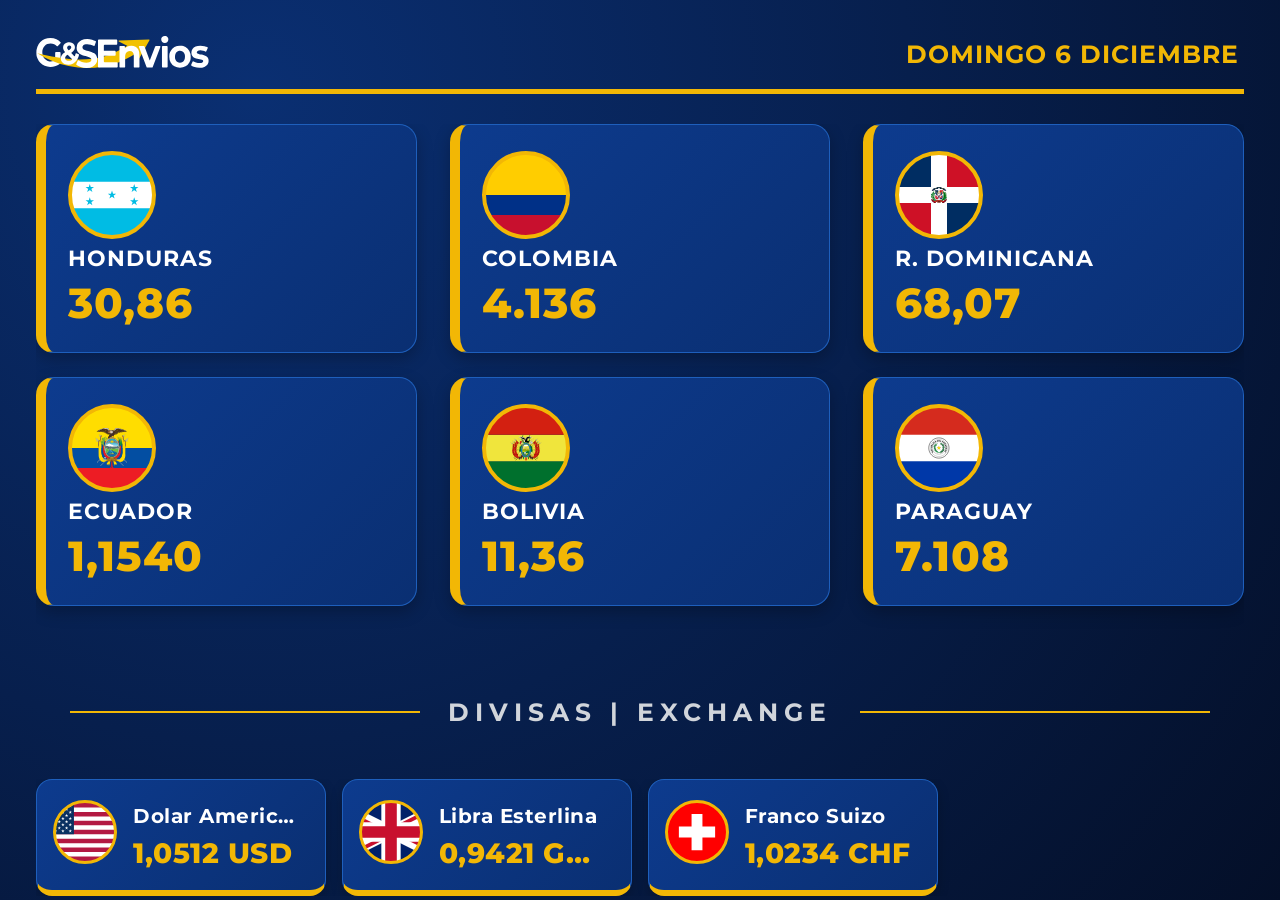
==== index.html @ 4b726570 "fix: cross-browser compatibility for Samsung Tizen S2/S4/S6" ====
<!doctype html>
<html lang="es">

<head>
    <meta charset="UTF-8" />
    <meta name="viewport" content="width=device-width, initial-scale=1.0, user-scalable=no" />
    <title>G&amp;SENVIOS - Tasas de Cambio</title>
    <meta http-equiv="refresh" content="14400" />
    <link rel="preconnect" href="https://fonts.googleapis.com" />
    <link rel="preconnect" href="https://fonts.gstatic.com" crossorigin />
    <link href="https://fonts.googleapis.com/css2?family=Montserrat:ital,wght@0,100..900;1,100..900&display=swap" rel="stylesheet" />
    <style>
        /* ========== RESET CON PREFIJOS ========== */
        * {
            margin: 0;
            padding: 0;
            -webkit-box-sizing: border-box;
            -moz-box-sizing: border-box;
            box-sizing: border-box;
        }

        html,
        body {
            width: 100%;
            height: 100%;
            overflow: hidden;
        }

        body {
            font-family: "Montserrat", "Segoe UI", Arial, Helvetica, sans-serif;
            background: -webkit-radial-gradient(20% 10%, circle, #0a2f72 0%, #040f28 100%);
            background: radial-gradient(circle at 20% 10%, #0a2f72 0%, #040f28 100%);
            color: #ffffff;
        }

        /* ========== CLEARFIX ========== */
        .cf:after {
            content: "";
            display: table;
            clear: both;
        }
        .cf {
            zoom: 1;
        }

        /* ============================================================
            LAYOUT PRINCIPAL - CON FLEX (SIN display:table)
           ============================================================ */
        .main-layout {
            width: 100%;
            height: 100%;
            padding: 22px 36px 14px 36px;
            overflow: hidden;
            display: -webkit-box;
            display: -webkit-flex;
            display: -ms-flexbox;
            display: flex;
            -webkit-box-orient: vertical;
            -webkit-flex-direction: column;
            -ms-flex-direction: column;
            flex-direction: column;
        }

        /* ========== HEADER ========== */
        .header {
            width: 100%;
            padding-bottom: 18px;
            border-bottom: 5px solid #f2b705;
            margin-bottom: 30px;
            overflow: hidden;
            zoom: 1;
            -webkit-box-flex: 0;
            -webkit-flex: 0 0 auto;
            -ms-flex: 0 0 auto;
            flex: 0 0 auto;
        }

        .header-left {
            float: left;
            width: 28%;
            text-align: left;
            font-size: 30px;
        }

        .header-center {
            float: left;
            width: 44%;
            text-align: center;
            font-size: 30px;
            font-weight: 800;
            color: #ffffff;
            letter-spacing: 3px;
            text-transform: uppercase;
            padding-top: 14px;
            white-space: nowrap;
            overflow: hidden;
            text-overflow: ellipsis;
        }

        .header-right {
            float: right;
            width: 28%;
            text-align: right;
            font-size: 25px;
            font-weight: 700;
            color: #f2b705;
            letter-spacing: 1px;
            white-space: nowrap;
            padding-top: 16px;
            line-height: 1.3;
        }

        .logo {
            height: 32px;
            width: auto;
            float: left;
            margin-top: 14px;
            margin-right: 14px;
            display: block;
        }

        .logo-fallback {
            font-size: 30px;
            font-weight: 800;
            color: #ffffff;
            letter-spacing: 3px;
            float: left;
            padding-top: 10px;
            display: none;
        }

        /* ========== CONTENEDOR PRINCIPAL ========== */
        .content-container {
            -webkit-box-flex: 1;
            -webkit-flex: 1;
            -ms-flex: 1;
            flex: 1;
            display: -webkit-box;
            display: -webkit-flex;
            display: -ms-flexbox;
            display: flex;
            -webkit-box-orient: vertical;
            -webkit-flex-direction: column;
            -ms-flex-direction: column;
            flex-direction: column;
            min-height: 0;
        }

        /* ========== ENVIOS - 70% ========== */
        .shipments-row {
            -webkit-box-flex: 0;
            -webkit-flex: 0 0 70%;
            -ms-flex: 0 0 70%;
            flex: 0 0 70%;
            min-height: 0;
            overflow: hidden;
        }

        .shipments-cell {
            width: 100%;
            height: 100%;
            overflow: hidden;
        }

        .countries-grid {
            width: 100%;
            height: 100%;
            overflow: hidden;
            zoom: 1;
        }

        .country-card {
            float: left;
            width: 31.5%;
            margin-right: 2.75%;
            margin-bottom: 2%;
            background: #0a2f72;
            background: -webkit-linear-gradient(135deg, #0d3b8e, #0a2f72);
            background: -moz-linear-gradient(135deg, #0d3b8e, #0a2f72);
            background: -o-linear-gradient(135deg, #0d3b8e, #0a2f72);
            background: linear-gradient(135deg, #0d3b8e, #0a2f72);
            -webkit-box-shadow: 0 6px 16px rgba(0, 0, 0, 0.25);
            -moz-box-shadow: 0 6px 16px rgba(0, 0, 0, 0.25);
            box-shadow: 0 6px 16px rgba(0, 0, 0, 0.25);
            border: 1px solid #1e5fbc;
            border-left: 10px solid #f2b705;
            border-radius: 18px;
            padding: 26px 22px;
            overflow: hidden;
            zoom: 1;
        }

        .country-card.last-in-row {
            margin-right: 0;
        }

        .country-flag {
            float: left;
            width: 88px;
            height: 88px;
            border-radius: 50%;
            border: 4px solid #f2b705;
            margin-right: 20px;
            background-color: #071f4a;
            background-repeat: no-repeat;
            background-position: center center;
            -webkit-background-size: cover;
            -moz-background-size: cover;
            -o-background-size: cover;
            background-size: cover;
            display: block;
        }

        .flag-fallback {
            float: left;
            width: 88px;
            height: 88px;
            border-radius: 50%;
            background-color: #071f4a;
            text-align: center;
            line-height: 88px;
            font-size: 28px;
            font-weight: 800;
            color: #f2b705;
            border: 4px solid #f2b705;
            margin-right: 20px;
            display: none;
        }

        .country-flag.loaded+.flag-fallback {
            display: none;
        }

        .country-info {
            float: left;
            width: 71%;
            text-align: left;
            padding-top: 6px;
        }

        .country-name {
            font-size: 22px;
            font-weight: 700;
            text-transform: uppercase;
            margin-bottom: 8px;
            color: #ffffff;
            letter-spacing: 1px;
            white-space: nowrap;
            overflow: hidden;
            text-overflow: ellipsis;
        }

        .country-value {
            font-size: 42px;
            font-weight: 800;
            color: #f2b705;
            line-height: 1.1;
            letter-spacing: 1px;
            white-space: nowrap;
            overflow: hidden;
            text-overflow: ellipsis;
        }

        .country-value.disabled {
            font-size: 20px;
            color: #9ca3af;
            white-space: normal;
            font-weight: 600;
        }

        /* ========== DIVISOR ========== */
.divider-row {
    -webkit-box-flex: 0;
    -webkit-flex: 0 0 auto;
    -ms-flex: 0 0 auto;
    flex: 0 0 auto;
    overflow: hidden;
	margin: 30px 0;
}

.divider-cell {
    width: 100%;
    height: 100%;
    display: -webkit-box;
    display: -webkit-flex;
    display: -ms-flexbox;
    display: flex;
    -webkit-box-align: center;
    -webkit-align-items: center;
    -ms-flex-align: center;
    align-items: center;
    -webkit-box-pack: center;
    -webkit-justify-content: center;
    -ms-flex-pack: center;
    justify-content: center;
    padding: 10px 0;
}

.section-divider {
    width: 100%;
    text-align: center;
    font-size: 22px;
    font-weight: 700;
    letter-spacing: 6px;
    color: #d1d5db;
    text-transform: uppercase;
    white-space: nowrap;
}

.section-divider-line {
    display: inline-block;
    width: 29%;
    height: 2px;
    background: #f2b705;
    vertical-align: middle;
    margin: 0 16px;
}

.section-divider-text {
    font-size: 25px;
    display: inline-block;
    vertical-align: middle;
}


        /* ========== CARRUSEL DIVISAS - 26% ========== */
        .carousel-row {
            -webkit-box-flex: 0;
            -webkit-flex: 0 0 26%;
            -ms-flex: 0 0 26%;
            flex: 0 0 26%;
            min-height: 0;
            overflow: hidden;
            padding-top: 12px;
        }

        .carousel-cell {
            width: 100%;
            height: 100%;
            overflow: hidden;
        }

        .currencies-slide {
            width: 100%;
            overflow: hidden;
            zoom: 1;
        }

        .currency-item {
            float: left;
            width: 24%;
            margin-right: 1.33%;
            background: #0a2f72;
            background: -webkit-linear-gradient(135deg, #0d3b8e, #0a2f72);
            background: -moz-linear-gradient(135deg, #0d3b8e, #0a2f72);
            background: -o-linear-gradient(135deg, #0d3b8e, #0a2f72);
            background: linear-gradient(135deg, #0d3b8e, #0a2f72);
            border: 1px solid #1e5fbc;
            border-bottom: 6px solid #f2b705;
            border-radius: 16px;
            padding: 20px 16px;
            overflow: hidden;
            zoom: 1;
            -webkit-box-shadow: 0 4px 12px rgba(0, 0, 0, 0.22);
            -moz-box-shadow: 0 4px 12px rgba(0, 0, 0, 0.22);
            box-shadow: 0 4px 12px rgba(0, 0, 0, 0.22);
        }

        .currency-item.last-in-row {
            margin-right: 0;
        }

        .currency-flag {
            float: left;
            width: 64px;
            height: 64px;
            border-radius: 50%;
            border: 3px solid #f2b705;
            margin-right: 16px;
            background-color: #071f4a;
            background-repeat: no-repeat;
            background-position: center center;
            -webkit-background-size: cover;
            -moz-background-size: cover;
            -o-background-size: cover;
            background-size: cover;
            display: block;
        }

        .currency-flag-fallback {
            float: left;
            width: 64px;
            height: 64px;
            border-radius: 50%;
            background-color: #071f4a;
            text-align: center;
            line-height: 64px;
            font-size: 18px;
            font-weight: 800;
            color: #f2b705;
            border: 3px solid #f2b705;
            margin-right: 16px;
            display: none;
        }

        .currency-flag.loaded+.currency-flag-fallback {
            display: none;
        }

        .currency-info {
            float: left;
            width: 65%;
            text-align: left;
            padding-top: 4px;
        }

        .currency-name {
            font-size: 20px;
            font-weight: 700;
            color: #ffffff;
            margin-bottom: 8px;
            letter-spacing: 0.5px;
            white-space: nowrap;
            overflow: hidden;
            text-overflow: ellipsis;
        }

        .currency-value {
            font-size: 28px;
            font-weight: 800;
            color: #f2b705;
            letter-spacing: 0.5px;
            white-space: nowrap;
            overflow: hidden;
            text-overflow: ellipsis;
        }

        /* ========== LOADER ========== */
        .loader-overlay {
            position: fixed;
            top: 0;
            left: 0;
            width: 100%;
            height: 100%;
            background: #071f4a;
            z-index: 9999;
            opacity: 1;
            display: table;
            -webkit-transition: opacity 0.5s ease;
            -moz-transition: opacity 0.5s ease;
            -o-transition: opacity 0.5s ease;
            transition: opacity 0.5s ease;
        }

        .loader-overlay.hidden {
            opacity: 0;
            visibility: hidden;
            -webkit-transition: opacity 0.5s ease, visibility 0s 0.5s;
            -moz-transition: opacity 0.5s ease, visibility 0s 0.5s;
            -o-transition: opacity 0.5s ease, visibility 0s 0.5s;
            transition: opacity 0.5s ease, visibility 0s 0.5s;
        }

        .loader-container {
            display: table-cell;
            vertical-align: middle;
            text-align: center;
        }

        .loader-text {
            color: #f2b705;
            font-size: 28px;
            font-weight: 700;
            letter-spacing: 4px;
            text-transform: uppercase;
            background: #071f4a;
            padding: 20px 40px;
            display: inline-block;
            -webkit-animation: textPulse 1.5s ease-in-out infinite;
            -moz-animation: textPulse 1.5s ease-in-out infinite;
            -o-animation: textPulse 1.5s ease-in-out infinite;
            animation: textPulse 1.5s ease-in-out infinite;
        }

        @-webkit-keyframes textPulse {
            0% {
                opacity: 0.5;
            }
            50% {
                opacity: 1;
            }
            100% {
                opacity: 0.5;
            }
        }

        @-moz-keyframes textPulse {
            0% {
                opacity: 0.5;
            }
            50% {
                opacity: 1;
            }
            100% {
                opacity: 0.5;
            }
        }

        @-o-keyframes textPulse {
            0% {
                opacity: 0.5;
            }
            50% {
                opacity: 1;
            }
            100% {
                opacity: 0.5;
            }
        }

        @keyframes textPulse {
            0% {
                opacity: 0.5;
            }
            50% {
                opacity: 1;
            }
            100% {
                opacity: 0.5;
            }
        }

        .loader-spinner {
            display: none;
        }

        /* ========== SCROLLBAR ========== */
        ::-webkit-scrollbar {
            width: 5px;
        }
        ::-webkit-scrollbar-track {
            background: #071f4a;
            border-radius: 3px;
        }
        ::-webkit-scrollbar-thumb {
            background: #f2b705;
            border-radius: 3px;
        }
    </style>
</head>

<body>
    <div class="main-layout">
        <!-- HEADER -->
        <div class="header cf">
            <div class="header-left">
                <img id="main-logo" src="assets/logo/logo_claro.svg" class="logo" alt="G&amp;SENVIOS" />
                <div id="logo-fallback" class="logo-fallback">G&amp;SENVIOS</div>
            </div>
            <div id="agency-name" class="header-center">OFICINA PRINCIPAL</div>
            <div id="current-date" class="header-right">CARGANDO...</div>
        </div>

        <div class="content-container">
            <!-- ENVIOS -->
            <div class="shipments-row">
                <div class="shipments-cell">
                    <div id="rates-grid" class="countries-grid cf"></div>
                </div>
            </div>

            <!-- DIVISOR -->
            <div class="divider-row">
                <div class="divider-cell">
                    <div class="section-divider">
                        <span class="section-divider-line"></span>
                        <span class="section-divider-text">DIVISAS | EXCHANGE</span>
                        <span class="section-divider-line"></span>
                    </div>
                </div>
            </div>

            <!-- CARRUSEL DIVISAS -->
            <div class="carousel-row">
                <div class="carousel-cell">
                    <div id="currencies-slide" class="currencies-slide cf"></div>
                </div>
            </div>
        </div>
    </div>

    <!-- LOADER -->
    <div id="loader-overlay" class="loader-overlay">
        <div class="loader-container">
            <div class="loader-spinner"></div>
            <div class="loader-text">Cargando tasas de cambio...</div>
        </div>
    </div>

    <script>
        /* ========== CAPTURA DE ERRORES GLOBAL ========== */
        window.onerror = function(message, source, lineno, colno, error) {
            var errorDiv = document.createElement('div');
            errorDiv.style.cssText =
                'position:fixed;top:0;left:0;width:100%;background:red;color:white;padding:10px;z-index:99999;font-family:monospace;font-size:14px;';
            errorDiv.innerHTML = 'Error: ' + message + '<br>Linea: ' + lineno + ' Columna: ' + colno;
            document.body.appendChild(errorDiv);
            console.error('Error capturado:', message, source, lineno, colno, error);
        };

        (function() {
            /* ========== LOGGER SEGURO ========== */
            var log =
                typeof console !== "undefined" && console.log ?
                function(msg) { console.log(msg); } :
                function() {};

            /* ========== CONFIGURACION ========== */
            var USE_MOCK = false;
            var REFRESH_INTERVAL = 14400000; /* 4 horas */
            var DATA_REFRESH_INTERVAL = 600000; /* 10min */
            var CAROUSEL_INTERVAL = 10000;

            /* ========== ESTADO ========== */
            var isLoading = false;
            var currentSlide = 0;
            var slideTimer = null;
            var shipmentsData = [];
            var currenciesData = [];
            var currenciesCarousel = [];

            /* ========== AGENCIAS ========== */
            var agencyList = {
                default: {
                    name: "",
                    url: "https://script.google.com/macros/s/AKfycbwmNgg2V8PzcWHrOXSD8mNA4MALz46u50xb9Ol15Svj5D5A1bDOvKxLUs2krySTT8Behg/exec",
                },
                badalona: { name: "Agencia Badalona", url: "https://script.google.com/macros/s/AKfycbzukMdtwjOwY7vs6JnAfqRGoCLLCF0RMSSumKoHG6Pt4wyNGbgwPahn-qyQciu6PJYC/exec" },
                casal: { name: "Agencia Casal", url: "https://script.google.com/macros/s/AKfycbzn-3p6uI0J4O_LU-wVBLRQ1BdUXi6G097h8H9S5eNC0s-p3v3qgsMSuSQ_dv4UXp7C/exec" },
                lepanto: { name: "Agencia Lepanto", url: "https://script.google.com/macros/s/AKfycbwc0PdseRvXCK0h6jDOgVno5OCdzEAFOCftk_Cni81Df7V_nwx5UuACGK_GKXiXBe062w/exec" },
                jcosta: { name: "Agencia Joaquin Costa", url: "https://script.google.com/macros/s/AKfycbyXlX7nBCjVggEIJvfJLigkC-tULsyt1sqFVxUOMh0GzMQaxJ7k9_gjfnZkZ3knZLO1/exec" },
                mas: { name: "Agencia Mas", url: "https://script.google.com/macros/s/AKfycbyZi4uRVzVXp8G4rzguF-u4bN_0qEeAXUa8VFNwGe8jzrep3Y9vuLxbPd9n8AHLaF5E/exec" },
                moncunil: { name: "Agencia Moncunil", url: "https://script.google.com/macros/s/AKfycbxzC-4yEinKQdi-MplwYv1aNWVW2Kut0zydL2hJIXIssgcl0g-X7Y1jvvjOEgjQWKbp/exec" },
                paralel: { name: "Agencia Paralel", url: "https://script.google.com/macros/s/AKfycbwqZ4wi_L5j76JpYTnwGFSN9P0CrZ2ty2gFCbLbPOm7Cu5E6qcIJgSiHjCs1mJifTpujw/exec" },
                rblanca: { name: "Agencia Riera Blanca", url: "https://script.google.com/macros/s/AKfycbzmQo9JI2ukWRxa3TDtJ0Q1vW6DAa7vQmu6cwA7yf0tZAOts1sMkldRv2EqY2K-Ii2DWA/exec" },
                rescuder: { name: "Agencia Riera Escuder", url: "https://script.google.com/macros/s/AKfycbwQv7HI2R2eYAl4RK1VS--xu2SQU4wDsuk9ic69xqWF2bzX9gkzl12vySegqoAFuvSf/exec" },
            };

            /* ========== BANDERAS ========== */
            var flagMap = {
                HN: "assets/flags/hn.svg",
                CO: "assets/flags/co.svg",
                DO: "assets/flags/do.svg",
                BO: "assets/flags/bo.svg",
                EC: "assets/flags/ec.svg",
                NI: "assets/flags/ni.svg",
                PY: "assets/flags/py.svg",
                PE: "assets/flags/pe.svg",
                MA: "assets/flags/ma.svg",
                PK: "assets/flags/pk.svg",
                BR: "assets/flags/br.svg",
                PH: "assets/flags/ph.svg",
                USD: "assets/flags/us.svg",
                GBP: "assets/flags/gb.svg",
                CHF: "assets/flags/ch.svg",
                JPY: "assets/flags/jp.svg",
                CAD: "assets/flags/ca.svg",
                AUD: "assets/flags/au.svg",
                MXN: "assets/flags/mx.svg",
                KRW: "assets/flags/kr.svg",
                CNY: "assets/flags/cn.svg",
                MAD: "assets/flags/ma.svg",
                DOP: "assets/flags/do.svg",
                HKD: "assets/flags/hk.svg",
            };

            /* ========== MOCK ========== */
            var MOCK_DATA = [
                { type: "shipment", code: "HN", name: "Honduras", value: "30.86", order: 1, active: true },
                { type: "shipment", code: "CO", name: "Colombia", value: "4136", order: 2, active: true },
                { type: "shipment", code: "DO", name: "R. Dominicana", value: "68.07", order: 3, active: true },
                { type: "shipment", code: "EC", name: "Ecuador", value: "1.154", order: 4, active: true },
                { type: "shipment", code: "BO", name: "Bolivia", value: "11.36", order: 5, active: true },
                { type: "shipment", code: "PY", name: "Paraguay", value: "7108", order: 6, active: true },
                { type: "currency", code: "USD", name: "Dolar Americano", value: "1.0512", order: 1, active: true },
                { type: "currency", code: "GBP", name: "Libra Esterlina", value: "0.9421", order: 2, active: true },
                { type: "currency", code: "CHF", name: "Franco Suizo", value: "1.0234", order: 3, active: true }
            ];

            /* ========== UTILIDADES ========== */
            function $id(id) {
                return document.getElementById(id);
            }

            function trim(str) {
                return str.replace(/^\s+|\s+$/g, "");
            }

            function cleanValue(str) {
                if (str === undefined || str === null) return "";
                return trim(str.toString());
            }

            /* ========== LOADER ========== */
            function showLoader() {
                var el = $id("loader-overlay");
                if (el) el.className = "loader-overlay";
            }

            function hideLoader() {
                var el = $id("loader-overlay");
                if (el) el.className = "loader-overlay hidden";
            }

            /* ========== LOGO FALLBACK ========== */
            function initLogoFallback() {
                var logo = $id("main-logo");
                var fallback = $id("logo-fallback");
                if (!logo) return;
                logo.onerror = function() {
                    logo.style.display = "none";
                    if (fallback) fallback.style.display = "inline-block";
                };
            }

            /* ========== AGENCIA DESDE URL ========== */
            function getAgencyFromURL() {
                var search = window.location.search;
                if (!search || search.length < 2) return "default";
                var pairs = search.substring(1).split("&");
                var i;
                for (i = 0; i < pairs.length; i++) {
                    var pair = pairs[i].split("=");
                    if (pair[0] === "agency" && pair[1] && agencyList[pair[1]]) {
                        return pair[1];
                    }
                }
                return "default";
            }

            function setAgencyName() {
                var agency = getAgencyFromURL();
                var name = USE_MOCK ? "PRUEBA" : agencyList[agency].name;
                var el = $id("agency-name");
                if (el) el.innerHTML = name;
                return agency;
            }

            function getCsvUrl() {
                var agency = getAgencyFromURL();
                return agencyList[agency].url;
            }

            /* ========== RELOJ ========== */
            function updateDate() {
                var el = $id("current-date");
                if (!el) return;
                var now = new Date();
                var days = ["DOMINGO", "LUNES", "MARTES", "MIERCOLES", "JUEVES", "VIERNES", "SABADO"];
                var months = [
                    "ENERO",
                    "FEBRERO",
                    "MARZO",
                    "ABRIL",
                    "MAYO",
                    "JUNIO",
                    "JULIO",
                    "AGOSTO",
                    "SEPTIEMBRE",
                    "OCTUBRE",
                    "NOVIEMBRE",
                    "DICIEMBRE",
                ];
                var h = now.getHours();
                var m = now.getMinutes();
                var hs = h < 10 ? "0" + h : "" + h;
                var ms = m < 10 ? "0" + m : "" + m;
                el.innerHTML =
                    days[now.getDay()] +
                    " " +
                    now.getDate() +
                    " " +
                    months[now.getMonth()] +
                    " " +
                    now.getFullYear() +
                    " &middot; " +
                    hs +
                    ":" +
                    ms;
            }

            function startClock() {
                updateDate();
                setInterval(updateDate, 60000);
            }

            /* ========== FORMATEO NUMERICO ========== */
            function formatNumber(num, decimals) {
                var mult = Math.pow(10, decimals);
                var rounded = Math.round(num * mult) / mult;
                var str = rounded.toFixed(decimals);
                var parts = str.split(".");
                var intPart = parts[0];
                var decPart = parts.length > 1 ? parts[1] : "";
                var result = "";
                var count = 0;
                var i;
                for (i = intPart.length - 1; i >= 0; i--) {
                    if (count > 0 && count % 3 === 0) result = "." + result;
                    result = intPart[i] + result;
                    count++;
                }
                if (decimals > 0 && decPart) result = result + "," + decPart;
                return result;
            }

            function formatShipmentValue(value, code) {
                if (!value || value === "") return "No disponible";
                var num = parseFloat(value.toString().replace(/,/g, "."));
                if (isNaN(num) || num === 0) return "No disponible";
                var countryDollars = ["NI", "EC"];
                var i;
                for (i = 0; i < countryDollars.length; i++) {
                    if (countryDollars[i] === code) return formatNumber(num, 4);
                }
                return num >= 1000 ? formatNumber(num, 0) : formatNumber(num, 2);
            }

            function formatCurrencyValue(value, code) {
                if (!value || value === "") return "No disponible";

                if (value.toString().indexOf(code) !== -1) return value;
                var num = parseFloat(value.toString().replace(/,/g, "."));
                if (isNaN(num) || num === 0) return "No disponible";
                return formatNumber(num, 4) + " " + code;
            }

            /* ========== HTML BANDERAS ========== */
            function createFlagHTML(code, cls, fbCls) {
                var src = flagMap[code] || "";
                /* Siempre genera los dos divs; el probe JS decide cuál mostrar */
                return (
                    '<div class="' +
                    cls +
                    '" id="flag-' +
                    cls +
                    "-" +
                    code +
                    "-" +
                    Math.floor(Math.random() * 99999) +
                    '"></div>' +
                    '<div class="' +
                    fbCls +
                    '" id="fb-' +
                    fbCls +
                    "-" +
                    code +
                    '">' +
                    code +
                    "</div>"
                );
            }

            function probeFlagImage(flagEl, fallbackEl, src) {
                if (!src || !flagEl) {
                    /* Sin URL: mostrar fallback directamente */
                    if (fallbackEl) fallbackEl.style.display = "block";
                    return;
                }
                var probe = new Image();
                probe.onload = function() {
                    /* Imagen OK: aplicar como background, ocultar fallback */
                    flagEl.style.backgroundImage = "url(" + src + ")";
                    if (fallbackEl) fallbackEl.style.display = "none";
                };
                probe.onerror = function() {
                    /* Imagen rota: ocultar div bandera, mostrar fallback */
                    flagEl.style.display = "none";
                    if (fallbackEl) fallbackEl.style.display = "block";
                };
                probe.src = src;
            }

            /* ========== RENDER ENVIOS ========== */
            function renderShipments() {
                var container = $id("rates-grid");
                if (!container) return;
                container.innerHTML = "";

                if (!shipmentsData || shipmentsData.length === 0) {
                    container.innerHTML =
                        '<div style="text-align:center;padding:40px;color:#9CA3AF;">Sin datos de envios</div>';
                    return;
                }

                var i;
                for (i = 0; i < shipmentsData.length; i++) {
                    var item = shipmentsData[i];
                    var card = document.createElement("div");
                    var isLast = (i + 1) % 3 === 0;
                    var disabled = item.value === "No disponible" ? " disabled" : "";

                    card.className = "country-card" + (isLast ? " last-in-row" : "");
                    card.innerHTML =
                        createFlagHTML(item.code, "country-flag", "flag-fallback") +
                        '<div class="country-info">' +
                        '<div class="country-name">' +
                        item.name +
                        "</div>" +
                        '<div class="country-value' +
                        disabled +
                        '">' +
                        item.value +
                        "</div>" +
                        "</div>" +
                        '<div style="clear:both;"></div>';
                    container.appendChild(card);
                    var flagEl = card.getElementsByClassName("country-flag")[0];
                    var fbEl = card.getElementsByClassName("flag-fallback")[0];
                    probeFlagImage(flagEl, fbEl, flagMap[item.code] || "");
                }
                log("Envios renderizados: " + shipmentsData.length);
            }

            /* ========== CARRUSEL ========== */
            function buildCarouselPages() {
                currenciesCarousel = [];
                var i, j, page;
                for (i = 0; i < currenciesData.length; i += 4) {
                    page = [];
                    for (j = i; j < i + 4 && j < currenciesData.length; j++) {
                        page.push(currenciesData[j]);
                    }
                    currenciesCarousel.push(page);
                }
            }

            function renderCarouselSlide(index) {
                var container = $id("currencies-slide");
                if (!container) return;
                if (!currenciesCarousel || currenciesCarousel.length === 0) {
                    container.innerHTML = '<div style="color:#9CA3AF;padding:20px;">Sin divisas disponibles</div>';
                    return;
                }
                var page = currenciesCarousel[index];
                if (!page) return;
                var html = "";
                var i;
                for (i = 0; i < page.length; i++) {
                    var curr = page[i];
                    var isLast = (i + 1) % 4 === 0;
                    html +=
                        '<div class="currency-item' +
                        (isLast ? " last-in-row" : "") +
                        '">' +
                        createFlagHTML(curr.code, "currency-flag", "currency-flag-fallback") +
                        '<div class="currency-info">' +
                        '<div class="currency-name">' +
                        curr.name +
                        "</div>" +
                        '<div class="currency-value">' +
                        curr.value +
                        "</div>" +
                        "</div>" +
                        '<div style="clear:both;"></div>' +
                        "</div>";
                }
                container.innerHTML = html;
                var items = container.getElementsByClassName("currency-item");
                var k;
                for (k = 0; k < items.length; k++) {
                    var fEl = items[k].getElementsByClassName("currency-flag")[0];
                    var fbEl = items[k].getElementsByClassName("currency-flag-fallback")[0];
                    var codeText = fbEl ? fbEl.innerHTML : "";
                    probeFlagImage(fEl, fbEl, flagMap[codeText] || "");
                }
                log("Divisas renderizados: " + currenciesCarousel.length);
            }

            function nextSlide() {
                if (currenciesCarousel.length <= 1) return;
                currentSlide = (currentSlide + 1) % currenciesCarousel.length;
                renderCarouselSlide(currentSlide);
            }

            function resetCarouselTimer() {
                if (slideTimer) clearInterval(slideTimer);
                if (currenciesCarousel.length > 1) {
                    slideTimer = setInterval(nextSlide, CAROUSEL_INTERVAL);
                }
            }

            function initCarousel() {
                if (currenciesCarousel.length === 0) return;
                currentSlide = 0;
                renderCarouselSlide(0);
                resetCarouselTimer();
            }

            /* ========== PARSEO CSV ========== */
            function parseCSV(csvText) {
                /* Normalizar saltos de línea Windows/Linux */
                var lines = csvText.replace(/\r/g, "").split("\n");
                if (lines.length < 2) return { shipments: [], currencies: [] };

                /* Headers → siempre minúsculas para comparación uniforme */
                var rawHeaders = lines[0].split(",");
                var headers = [];
                var h;
                for (h = 0; h < rawHeaders.length; h++) {
                    headers.push(trim(rawHeaders[h]).toLowerCase());
                }
                log("Headers CSV: " + headers.join(", "));

                var shipmentsTemp = [];
                var currenciesTemp = [];
                var i;

                for (i = 1; i < lines.length; i++) {
                    var line = trim(lines[i]);
                    if (!line) continue;

                    /* Parser CSV con soporte de comillas */
                    var values = [];
                    var inQuote = false;
                    var current = "";
                    var c;
                    for (c = 0; c < line.length; c++) {
                        var chr = line.charAt(c);
                        if (chr === '"') {
                            inQuote = !inQuote;
                        } else if (chr === "," && !inQuote) {
                            values.push(trim(current));
                            current = "";
                        } else {
                            current += chr;
                        }
                    }
                    values.push(trim(current));

                    var obj = {};
                    var j;
                    for (j = 0; j < headers.length; j++) {
                        obj[headers[j]] = values[j] || "";
                    }

                    /* Tipo: normalizar a minúsculas antes de comparar */
                    var typeRaw = (obj.tipo || obj.type || "").toLowerCase();
                    var isShipment = typeRaw === "envio" || typeRaw === "envios" || typeRaw === "shipment";
                    var isCurrency = typeRaw === "divisa" || typeRaw === "divisas" || typeRaw === "currency";
                    if (!isShipment && !isCurrency) continue;

                    var code = (obj.codigo || obj.code || "").toUpperCase();
                    var name = cleanValue(obj.nombre || obj.name || "");
                    var valueRaw = cleanValue(obj.valor || obj.value || "");
                    /* Activo: normalizar a minúsculas antes de comparar */
                    var activeRaw = (obj.activo || obj.active || "").toLowerCase();
                    var active = activeRaw === "si" || activeRaw === "sí" || activeRaw === "true" || activeRaw === "1";
                    /* [FIX 6] parseInt con radix 10 */
                    var order = parseInt(obj.orden || obj.order || "999", 10);
                    if (isNaN(order)) order = 999;

                    if (!active) continue;

                    var formatted = isShipment ? formatShipmentValue(valueRaw, code) : formatCurrencyValue(valueRaw,
                    code);

                    var record = { code: code, name: name, value: formatted, order: order };
                    if (isShipment) shipmentsTemp.push(record);
                    else currenciesTemp.push(record);
                }

                shipmentsTemp.sort(function(a, b) {
                    return a.order - b.order;
                });
                currenciesTemp.sort(function(a, b) {
                    return a.order - b.order;
                });

                log("Envios: " + shipmentsTemp.length + " | Divisas: " + currenciesTemp.length);
                return { shipments: shipmentsTemp, currencies: currenciesTemp };
            }

            /* ========== XHR ========== */
            function createXHR() {
                if (window.XMLHttpRequest) return new XMLHttpRequest();
                try {
                    return new ActiveXObject("Msxml2.XMLHTTP.6.0");
                } catch (e) {}
                try {
                    return new ActiveXObject("Microsoft.XMLHTTP");
                } catch (e) {}
                return null;
            }

            function loadCSV(callback) {
                var xhr = createXHR();
                if (!xhr) {
                    callback(new Error("XHR no disponible"), null);
                    return;
                }
                var url = getCsvUrl() + "?nocache=" + new Date().getTime();
                xhr.open("GET", url, true);
                xhr.onreadystatechange = function() {
                    if (xhr.readyState === 4) {
                        if (xhr.status === 200) {
                            callback(null, xhr.responseText);
                        } else {
                            callback(new Error("HTTP " + xhr.status), null);
                        }
                    }
                };
                xhr.onerror = function() {
                    callback(new Error("Error de red"), null);
                };
                try {
                    xhr.send();
                } catch (e) {
                    callback(new Error('Excepcion al enviar XHR: ' + e.message), null);
                }
            }

            /* ========== PROCESAR MOCK (CORREGIDO) ========== */
            function processMock() {
                var shipments = [];
                var currencies = [];
                var i;
                for (i = 0; i < MOCK_DATA.length; i++) {
                    var item = MOCK_DATA[i];
                    if (!item.active) continue;
                    var rec = {
                        code: item.code,
                        name: item.name,
                        value: item.type === "shipment" ?
                            formatShipmentValue(item.value, item.code) :
                            formatCurrencyValue(item.value, item.code),
                        order: item.order,
                    };
                    if (item.type === "shipment") shipments.push(rec);
                    else currencies.push(rec);
                }
                return { shipments: shipments, currencies: currencies };
            }

            /* ========== CARGA DATOS ========== */
            function loadDataFromSource(callback) {
                if (USE_MOCK) {
                    callback(null, processMock());
                    return;
                }
                loadCSV(function(err, csvText) {
                    if (err || !csvText) {
                        log("Error CSV, usando MOCK: " + (err ? err.message : "sin texto"));
                        callback(null, processMock());
                        return;
                    }
                    var parsed = parseCSV(csvText);
                    if (parsed.shipments.length === 0 && parsed.currencies.length === 0) {
                        log("CSV vacio o sin datos validos, usando MOCK");
                        callback(null, processMock());
                        return;
                    }
                    callback(null, parsed);
                });
            }

            /* ========== REFRESCO CON TIMEOUT DE SEGURIDAD ========== */
            function refreshData(silent) {
                if (silent === undefined) silent = true;

                if (isLoading) return;
                isLoading = true;

                if (!silent) showLoader();

                /* 🔥 TIMEOUT DE SEGURIDAD: ocultar loader después de 15 segundos */
                var loaderTimeout = setTimeout(function() {
                    if (isLoading) {
                        log("⏱️ Loader timeout: ocultando loader forzosamente");
                        hideLoader();
                        isLoading = false;
                    }
                }, 15000);

                loadDataFromSource(function(err, data) {
                    clearTimeout(loaderTimeout);
                    try {
                        shipmentsData = data.shipments;
                        currenciesData = data.currencies;
                        renderShipments();
                        buildCarouselPages();
                        initCarousel();
                    } catch (e) {
                        log('Error al renderizar: ' + e.message);
                    }

                    isLoading = false;
                    if (!silent) hideLoader();
                });
            }

            /* ========== INICIALIZACION ========== */
            function init() {
                log("G&SENVIOS iniciado. Modo: " + (USE_MOCK ? "MOCK" : "CSV"));
                initLogoFallback();
                setAgencyName();
                startClock();
                refreshData(false);
                setInterval(function() {
                    refreshData(true)
                }, DATA_REFRESH_INTERVAL);
            }

            /* Arranque compatible IE8+ y Chromium 56 */
            if (document.addEventListener) {
                document.addEventListener("DOMContentLoaded", init, false);
            } else if (document.attachEvent) {
                document.attachEvent("onreadystatechange", function() {
                    if (document.readyState === "complete") init();
                });
            } else {
                window.onload = init;
            }
        })();
    </script>
</body>

</html>
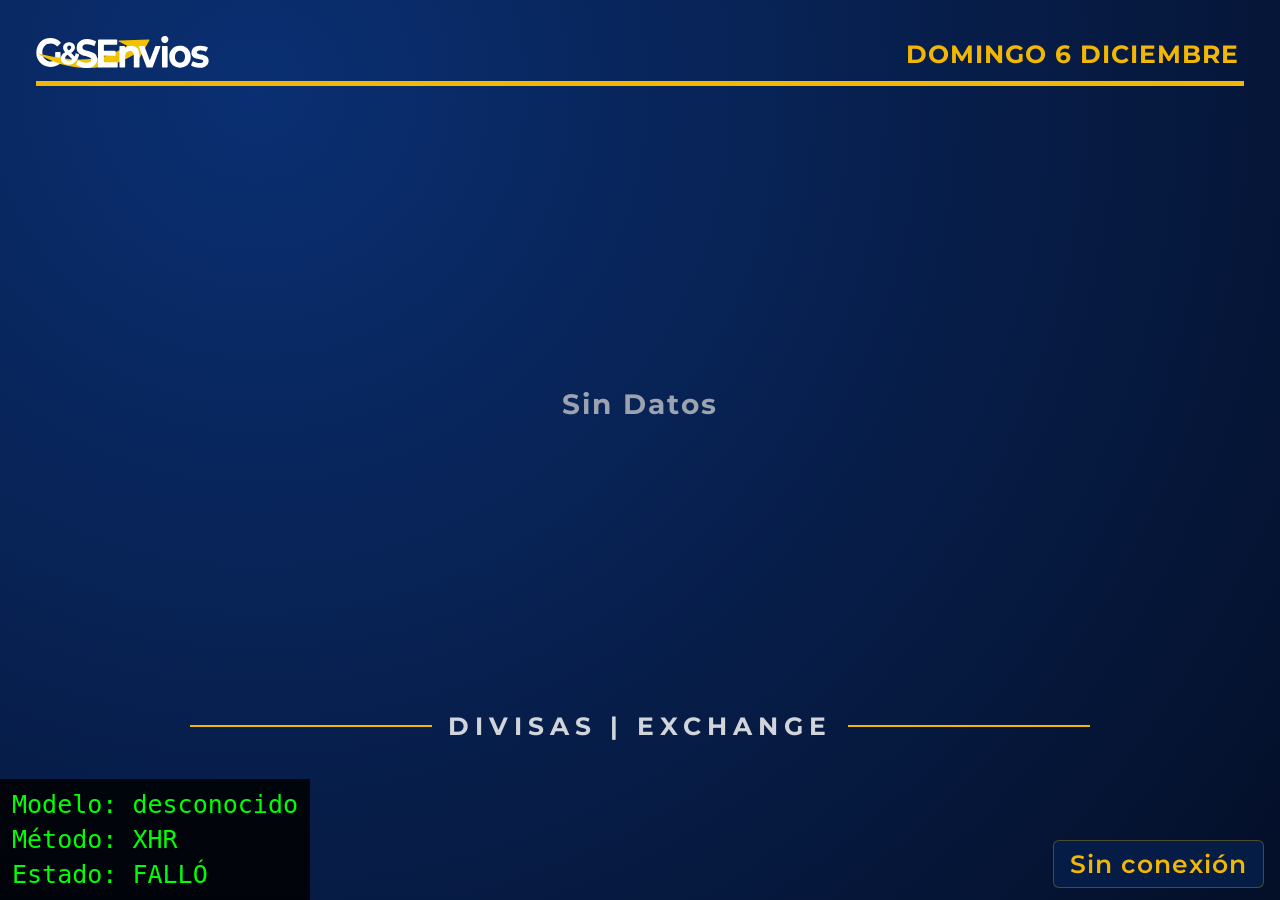
==== commit 70702d18: "WIP: cross-browser compatibility" ====
--- a/index.html
+++ b/index.html
@@ -2,1227 +2,1279 @@
 <html lang="es">
 
 <head>
-    <meta charset="UTF-8" />
-    <meta name="viewport" content="width=device-width, initial-scale=1.0, user-scalable=no" />
-    <title>G&amp;SENVIOS - Tasas de Cambio</title>
-    <meta http-equiv="refresh" content="14400" />
-    <link rel="preconnect" href="https://fonts.googleapis.com" />
-    <link rel="preconnect" href="https://fonts.gstatic.com" crossorigin />
-    <link href="https://fonts.googleapis.com/css2?family=Montserrat:ital,wght@0,100..900;1,100..900&display=swap" rel="stylesheet" />
-    <style>
-        /* ========== RESET CON PREFIJOS ========== */
-        * {
-            margin: 0;
-            padding: 0;
-            -webkit-box-sizing: border-box;
-            -moz-box-sizing: border-box;
-            box-sizing: border-box;
-        }
-
-        html,
-        body {
-            width: 100%;
-            height: 100%;
-            overflow: hidden;
-        }
-
-        body {
-            font-family: "Montserrat", "Segoe UI", Arial, Helvetica, sans-serif;
-            background: -webkit-radial-gradient(20% 10%, circle, #0a2f72 0%, #040f28 100%);
-            background: radial-gradient(circle at 20% 10%, #0a2f72 0%, #040f28 100%);
-            color: #ffffff;
-        }
-
-        /* ========== CLEARFIX ========== */
-        .cf:after {
-            content: "";
-            display: table;
-            clear: both;
-        }
-        .cf {
-            zoom: 1;
-        }
-
-        /* ============================================================
-            LAYOUT PRINCIPAL - CON FLEX (SIN display:table)
-           ============================================================ */
-        .main-layout {
-            width: 100%;
-            height: 100%;
-            padding: 22px 36px 14px 36px;
-            overflow: hidden;
-            display: -webkit-box;
-            display: -webkit-flex;
-            display: -ms-flexbox;
-            display: flex;
-            -webkit-box-orient: vertical;
-            -webkit-flex-direction: column;
-            -ms-flex-direction: column;
-            flex-direction: column;
-        }
-
-        /* ========== HEADER ========== */
-        .header {
-            width: 100%;
-            padding-bottom: 18px;
-            border-bottom: 5px solid #f2b705;
-            margin-bottom: 30px;
-            overflow: hidden;
-            zoom: 1;
-            -webkit-box-flex: 0;
-            -webkit-flex: 0 0 auto;
-            -ms-flex: 0 0 auto;
-            flex: 0 0 auto;
-        }
-
-        .header-left {
-            float: left;
-            width: 28%;
-            text-align: left;
-            font-size: 30px;
-        }
-
-        .header-center {
-            float: left;
-            width: 44%;
-            text-align: center;
-            font-size: 30px;
-            font-weight: 800;
-            color: #ffffff;
-            letter-spacing: 3px;
-            text-transform: uppercase;
-            padding-top: 14px;
-            white-space: nowrap;
-            overflow: hidden;
-            text-overflow: ellipsis;
-        }
-
-        .header-right {
-            float: right;
-            width: 28%;
-            text-align: right;
-            font-size: 25px;
-            font-weight: 700;
-            color: #f2b705;
-            letter-spacing: 1px;
-            white-space: nowrap;
-            padding-top: 16px;
-            line-height: 1.3;
-        }
-
-        .logo {
-            height: 32px;
-            width: auto;
-            float: left;
-            margin-top: 14px;
-            margin-right: 14px;
-            display: block;
-        }
-
-        .logo-fallback {
-            font-size: 30px;
-            font-weight: 800;
-            color: #ffffff;
-            letter-spacing: 3px;
-            float: left;
-            padding-top: 10px;
-            display: none;
-        }
-
-        /* ========== CONTENEDOR PRINCIPAL ========== */
-        .content-container {
-            -webkit-box-flex: 1;
-            -webkit-flex: 1;
-            -ms-flex: 1;
-            flex: 1;
-            display: -webkit-box;
-            display: -webkit-flex;
-            display: -ms-flexbox;
-            display: flex;
-            -webkit-box-orient: vertical;
-            -webkit-flex-direction: column;
-            -ms-flex-direction: column;
-            flex-direction: column;
-            min-height: 0;
-        }
-
-        /* ========== ENVIOS - 70% ========== */
-        .shipments-row {
-            -webkit-box-flex: 0;
-            -webkit-flex: 0 0 70%;
-            -ms-flex: 0 0 70%;
-            flex: 0 0 70%;
-            min-height: 0;
-            overflow: hidden;
-        }
-
-        .shipments-cell {
-            width: 100%;
-            height: 100%;
-            overflow: hidden;
-        }
-
-        .countries-grid {
-            width: 100%;
-            height: 100%;
-            overflow: hidden;
-            zoom: 1;
-        }
-
-        .country-card {
-            float: left;
-            width: 31.5%;
-            margin-right: 2.75%;
-            margin-bottom: 2%;
-            background: #0a2f72;
-            background: -webkit-linear-gradient(135deg, #0d3b8e, #0a2f72);
-            background: -moz-linear-gradient(135deg, #0d3b8e, #0a2f72);
-            background: -o-linear-gradient(135deg, #0d3b8e, #0a2f72);
-            background: linear-gradient(135deg, #0d3b8e, #0a2f72);
-            -webkit-box-shadow: 0 6px 16px rgba(0, 0, 0, 0.25);
-            -moz-box-shadow: 0 6px 16px rgba(0, 0, 0, 0.25);
-            box-shadow: 0 6px 16px rgba(0, 0, 0, 0.25);
-            border: 1px solid #1e5fbc;
-            border-left: 10px solid #f2b705;
-            border-radius: 18px;
-            padding: 26px 22px;
-            overflow: hidden;
-            zoom: 1;
-        }
-
-        .country-card.last-in-row {
-            margin-right: 0;
-        }
-
-        .country-flag {
-            float: left;
-            width: 88px;
-            height: 88px;
-            border-radius: 50%;
-            border: 4px solid #f2b705;
-            margin-right: 20px;
-            background-color: #071f4a;
-            background-repeat: no-repeat;
-            background-position: center center;
-            -webkit-background-size: cover;
-            -moz-background-size: cover;
-            -o-background-size: cover;
-            background-size: cover;
-            display: block;
-        }
-
-        .flag-fallback {
-            float: left;
-            width: 88px;
-            height: 88px;
-            border-radius: 50%;
-            background-color: #071f4a;
-            text-align: center;
-            line-height: 88px;
-            font-size: 28px;
-            font-weight: 800;
-            color: #f2b705;
-            border: 4px solid #f2b705;
-            margin-right: 20px;
-            display: none;
-        }
-
-        .country-flag.loaded+.flag-fallback {
-            display: none;
-        }
-
-        .country-info {
-            float: left;
-            width: 71%;
-            text-align: left;
-            padding-top: 6px;
-        }
-
-        .country-name {
-            font-size: 22px;
-            font-weight: 700;
-            text-transform: uppercase;
-            margin-bottom: 8px;
-            color: #ffffff;
-            letter-spacing: 1px;
-            white-space: nowrap;
-            overflow: hidden;
-            text-overflow: ellipsis;
-        }
-
-        .country-value {
-            font-size: 42px;
-            font-weight: 800;
-            color: #f2b705;
-            line-height: 1.1;
-            letter-spacing: 1px;
-            white-space: nowrap;
-            overflow: hidden;
-            text-overflow: ellipsis;
-        }
-
-        .country-value.disabled {
-            font-size: 20px;
-            color: #9ca3af;
-            white-space: normal;
-            font-weight: 600;
-        }
-
-        /* ========== DIVISOR ========== */
-.divider-row {
-    -webkit-box-flex: 0;
-    -webkit-flex: 0 0 auto;
-    -ms-flex: 0 0 auto;
-    flex: 0 0 auto;
-    overflow: hidden;
-	margin: 30px 0;
-}
-
-.divider-cell {
+	<meta charset="UTF-8" />
+	<meta name="viewport" content="width=device-width, initial-scale=1.0, user-scalable=no" />
+	<title>G&amp;SENVIOS - Tasas de Cambio</title>
+	<meta http-equiv="refresh" content="14400" />
+	<link rel="preconnect" href="https://fonts.googleapis.com" />
+	<link rel="preconnect" href="https://fonts.gstatic.com" crossorigin />
+	<link href="https://fonts.googleapis.com/css2?family=Montserrat:ital,wght@0,100..900;1,100..900&display=swap"
+		rel="stylesheet" />
+	<style>
+		* {
+    margin: 0;
+    padding: 0;
+    -webkit-box-sizing: border-box;
+    box-sizing: border-box;
+}
+
+html {
     width: 100%;
     height: 100%;
-    display: -webkit-box;
-    display: -webkit-flex;
-    display: -ms-flexbox;
-    display: flex;
-    -webkit-box-align: center;
-    -webkit-align-items: center;
-    -ms-flex-align: center;
-    align-items: center;
-    -webkit-box-pack: center;
-    -webkit-justify-content: center;
-    -ms-flex-pack: center;
-    justify-content: center;
-    padding: 10px 0;
-}
-
-.section-divider {
+}
+
+body {
     width: 100%;
+    height: 100%;
+    overflow: hidden;
+    font-family: "Montserrat", "Segoe UI", Arial, Helvetica, sans-serif;
+    background: -webkit-radial-gradient(20% 10%, circle, #0a2f72 0%, #040f28 100%);
+    background: radial-gradient(circle at 20% 10%, #0a2f72 0%, #040f28 100%);
+    color: #ffffff;
+}
+
+/* ========== CLEARFIX ========== */
+.cf:after,
+.countries-grid:after,
+.currencies-slide:after,
+.country-card:after,
+.currency-item:after {
+    content: "";
+    display: table;
+    clear: both;
+}
+
+.cf,
+.countries-grid,
+.currencies-slide,
+.country-card,
+.currency-item {
+    zoom: 1;
+}
+
+/* ========== LAYOUT CON % SOLO EN HEIGHT Y WIDTH ========== */
+.main-layout {
+    width: 100%;
+    height: 100%;
+    padding: 22px 36px 14px 36px;
+    overflow: hidden;
+}
+
+/* ========== HEADER ========== */
+.header {
+    width: 100%;
+    height: 7.41%;
+    /* 80px a 1080p */
+    padding-bottom: 18px;
+    border-bottom: 5px solid #f2b705;
+    margin-bottom: 28px;
+    overflow: hidden;
+    zoom: 1;
+}
+
+.header-left {
+    float: left;
+    width: 28%;
+    text-align: left;
+    font-size: 30px;
+}
+
+.header-center {
+    float: left;
+    width: 44%;
     text-align: center;
-    font-size: 22px;
+    font-size: 30px;
+    font-weight: 800;
+    color: #ffffff;
+    letter-spacing: 3px;
+    text-transform: uppercase;
+    padding-top: 14px;
+    white-space: nowrap;
+    overflow: hidden;
+    text-overflow: ellipsis;
+}
+
+.header-right {
+    float: right;
+    width: 28%;
+    text-align: right;
+    font-size: 25px;
+    font-weight: 700;
+    color: #f2b705;
+    letter-spacing: 1px;
+    white-space: nowrap;
+    padding-top: 16px;
+    line-height: 1.3;
+}
+
+.logo {
+    height: 32px;
+    width: auto;
+    float: left;
+    margin-top: 14px;
+    margin-right: 14px;
+    display: block;
+}
+
+.logo-fallback {
+    font-size: 30px;
+    font-weight: 800;
+    color: #ffffff;
+    letter-spacing: 3px;
+    float: left;
+    padding-top: 10px;
+    display: none;
+}
+
+/* ========== CONTENEDOR PRINCIPAL ========== */
+.content-container {
+    width: 100%;
+    height: 84%;
+    /* 100% - header(7.41%) - márgenes */
+    overflow: hidden;
+}
+
+.shipments-section {
+    width: 100%;
+    height: 80%;
+    overflow: hidden;
+    position: relative;
+}
+
+/* ========== DIVISOR ========== */
+.divider-section {
+    width: 100%;
+    height: 5%;
+    /* 62px a 1080p */
+    min-height: 62px;
+    text-align: center;
+    line-height: 62px;
+    font-size: 0;
+}
+
+.section-divider-line {
+    display: inline-block;
+    width: 20%;
+    height: 2px;
+    background: #f2b705;
+    vertical-align: middle;
+    margin: 0 16px;
+}
+
+.section-divider-text {
+    font-size: 25px;
     font-weight: 700;
     letter-spacing: 6px;
     color: #d1d5db;
     text-transform: uppercase;
-    white-space: nowrap;
-}
-
-.section-divider-line {
-    display: inline-block;
-    width: 29%;
-    height: 2px;
-    background: #f2b705;
-    vertical-align: middle;
-    margin: 0 16px;
-}
-
-.section-divider-text {
-    font-size: 25px;
     display: inline-block;
     vertical-align: middle;
-}
-
-
-        /* ========== CARRUSEL DIVISAS - 26% ========== */
-        .carousel-row {
-            -webkit-box-flex: 0;
-            -webkit-flex: 0 0 26%;
-            -ms-flex: 0 0 26%;
-            flex: 0 0 26%;
-            min-height: 0;
-            overflow: hidden;
-            padding-top: 12px;
-        }
-
-        .carousel-cell {
-            width: 100%;
-            height: 100%;
-            overflow: hidden;
-        }
-
-        .currencies-slide {
-            width: 100%;
-            overflow: hidden;
-            zoom: 1;
-        }
-
-        .currency-item {
-            float: left;
-            width: 24%;
-            margin-right: 1.33%;
-            background: #0a2f72;
-            background: -webkit-linear-gradient(135deg, #0d3b8e, #0a2f72);
-            background: -moz-linear-gradient(135deg, #0d3b8e, #0a2f72);
-            background: -o-linear-gradient(135deg, #0d3b8e, #0a2f72);
-            background: linear-gradient(135deg, #0d3b8e, #0a2f72);
-            border: 1px solid #1e5fbc;
-            border-bottom: 6px solid #f2b705;
-            border-radius: 16px;
-            padding: 20px 16px;
-            overflow: hidden;
-            zoom: 1;
-            -webkit-box-shadow: 0 4px 12px rgba(0, 0, 0, 0.22);
-            -moz-box-shadow: 0 4px 12px rgba(0, 0, 0, 0.22);
-            box-shadow: 0 4px 12px rgba(0, 0, 0, 0.22);
-        }
-
-        .currency-item.last-in-row {
-            margin-right: 0;
-        }
-
-        .currency-flag {
-            float: left;
-            width: 64px;
-            height: 64px;
-            border-radius: 50%;
-            border: 3px solid #f2b705;
-            margin-right: 16px;
-            background-color: #071f4a;
-            background-repeat: no-repeat;
-            background-position: center center;
-            -webkit-background-size: cover;
-            -moz-background-size: cover;
-            -o-background-size: cover;
-            background-size: cover;
-            display: block;
-        }
-
-        .currency-flag-fallback {
-            float: left;
-            width: 64px;
-            height: 64px;
-            border-radius: 50%;
-            background-color: #071f4a;
-            text-align: center;
-            line-height: 64px;
-            font-size: 18px;
-            font-weight: 800;
-            color: #f2b705;
-            border: 3px solid #f2b705;
-            margin-right: 16px;
-            display: none;
-        }
-
-        .currency-flag.loaded+.currency-flag-fallback {
-            display: none;
-        }
-
-        .currency-info {
-            float: left;
-            width: 65%;
-            text-align: left;
-            padding-top: 4px;
-        }
-
-        .currency-name {
-            font-size: 20px;
-            font-weight: 700;
-            color: #ffffff;
-            margin-bottom: 8px;
-            letter-spacing: 0.5px;
-            white-space: nowrap;
-            overflow: hidden;
-            text-overflow: ellipsis;
-        }
-
-        .currency-value {
-            font-size: 28px;
-            font-weight: 800;
-            color: #f2b705;
-            letter-spacing: 0.5px;
-            white-space: nowrap;
-            overflow: hidden;
-            text-overflow: ellipsis;
-        }
-
-        /* ========== LOADER ========== */
-        .loader-overlay {
-            position: fixed;
-            top: 0;
-            left: 0;
-            width: 100%;
-            height: 100%;
-            background: #071f4a;
-            z-index: 9999;
-            opacity: 1;
-            display: table;
-            -webkit-transition: opacity 0.5s ease;
-            -moz-transition: opacity 0.5s ease;
-            -o-transition: opacity 0.5s ease;
-            transition: opacity 0.5s ease;
-        }
-
-        .loader-overlay.hidden {
-            opacity: 0;
-            visibility: hidden;
-            -webkit-transition: opacity 0.5s ease, visibility 0s 0.5s;
-            -moz-transition: opacity 0.5s ease, visibility 0s 0.5s;
-            -o-transition: opacity 0.5s ease, visibility 0s 0.5s;
-            transition: opacity 0.5s ease, visibility 0s 0.5s;
-        }
-
-        .loader-container {
-            display: table-cell;
-            vertical-align: middle;
-            text-align: center;
-        }
-
-        .loader-text {
-            color: #f2b705;
-            font-size: 28px;
-            font-weight: 700;
-            letter-spacing: 4px;
-            text-transform: uppercase;
-            background: #071f4a;
-            padding: 20px 40px;
-            display: inline-block;
-            -webkit-animation: textPulse 1.5s ease-in-out infinite;
-            -moz-animation: textPulse 1.5s ease-in-out infinite;
-            -o-animation: textPulse 1.5s ease-in-out infinite;
-            animation: textPulse 1.5s ease-in-out infinite;
-        }
-
-        @-webkit-keyframes textPulse {
-            0% {
-                opacity: 0.5;
-            }
-            50% {
-                opacity: 1;
-            }
-            100% {
-                opacity: 0.5;
-            }
-        }
-
-        @-moz-keyframes textPulse {
-            0% {
-                opacity: 0.5;
-            }
-            50% {
-                opacity: 1;
-            }
-            100% {
-                opacity: 0.5;
-            }
-        }
-
-        @-o-keyframes textPulse {
-            0% {
-                opacity: 0.5;
-            }
-            50% {
-                opacity: 1;
-            }
-            100% {
-                opacity: 0.5;
-            }
-        }
-
-        @keyframes textPulse {
-            0% {
-                opacity: 0.5;
-            }
-            50% {
-                opacity: 1;
-            }
-            100% {
-                opacity: 0.5;
-            }
-        }
-
-        .loader-spinner {
-            display: none;
-        }
-
-        /* ========== SCROLLBAR ========== */
-        ::-webkit-scrollbar {
-            width: 5px;
-        }
-        ::-webkit-scrollbar-track {
-            background: #071f4a;
-            border-radius: 3px;
-        }
-        ::-webkit-scrollbar-thumb {
-            background: #f2b705;
-            border-radius: 3px;
-        }
-    </style>
+    white-space: nowrap;
+    line-height: normal;
+}
+
+.carousel-section {
+    width: 100%;
+    height: 29.26%;
+    /* 100% - 65% - 5.74% */
+    padding-top: 12px;
+    overflow: hidden;
+    position: relative;
+}
+
+/* ========== MENSAJE SIN DATOS ========== */
+.no-data-message {
+    position: absolute;
+    top: 0;
+    left: 0;
+    width: 100%;
+    height: 100%;
+    display: table;
+    text-align: center;
+    z-index: 10;
+}
+
+.no-data-message span {
+    display: table-cell;
+    vertical-align: middle;
+    font-size: 28px;
+    font-weight: 700;
+    color: #9CA3AF;
+    letter-spacing: 2px;
+}
+
+/* ========== TARJETAS DE ENVÍO ========== */
+.countries-grid {
+    width: 100%;
+    height: 100%;
+    overflow: hidden;
+    zoom: 1;
+}
+
+.country-card {
+    float: left;
+    width: 31.5%;
+    margin-right: 2.75%;
+    margin-bottom: 2%;
+    background: #0a2f72;
+    background: -webkit-linear-gradient(135deg, #0d3b8e, #0a2f72);
+    background: linear-gradient(135deg, #0d3b8e, #0a2f72);
+    -webkit-box-shadow: 0 6px 16px rgba(0, 0, 0, 0.25);
+    box-shadow: 0 6px 16px rgba(0, 0, 0, 0.25);
+    border: 1px solid #1e5fbc;
+    border-left: 10px solid #f2b705;
+    border-radius: 18px;
+    padding: 26px 22px;
+    overflow: hidden;
+    zoom: 1;
+}
+
+.country-card.last-in-row {
+    margin-right: 0;
+}
+
+.country-card:nth-child(3n+1) {
+    clear: left;
+}
+
+.country-flag {
+    float: left;
+    width: 88px;
+    height: 88px;
+    border-radius: 50%;
+    border: 4px solid #f2b705;
+    margin-right: 20px;
+    background-color: #071f4a;
+    background-repeat: no-repeat;
+    background-position: center center;
+    -webkit-background-size: cover;
+    background-size: cover;
+    display: block;
+}
+
+.flag-fallback {
+    float: left;
+    width: 88px;
+    height: 88px;
+    border-radius: 50%;
+    background-color: #071f4a;
+    text-align: center;
+    line-height: 88px;
+    font-size: 28px;
+    font-weight: 800;
+    color: #f2b705;
+    border: 4px solid #f2b705;
+    margin-right: 20px;
+    display: none;
+}
+
+.country-info {
+    float: left;
+    width: calc(100% - 108px);
+    text-align: left;
+    padding-top: 6px;
+}
+
+.country-name {
+    font-size: 22px;
+    font-weight: 700;
+    text-transform: uppercase;
+    margin-bottom: 8px;
+    color: #ffffff;
+    letter-spacing: 1px;
+    white-space: nowrap;
+    overflow: hidden;
+    text-overflow: ellipsis;
+}
+
+.country-value {
+    font-size: 42px;
+    font-weight: 800;
+    color: #f2b705;
+    line-height: 1.1;
+    letter-spacing: 1px;
+    white-space: nowrap;
+    overflow: hidden;
+    text-overflow: ellipsis;
+    transition: color 0.3s ease;
+}
+
+.country-value.disabled {
+    font-size: 20px;
+    color: #9ca3af;
+    white-space: normal;
+    font-weight: 600;
+}
+
+/* ========== ANIMACIÓN DE PARPADEO ========== */
+@-webkit-keyframes blinkUpdate {
+    0% { color: #f2b705; }
+    25% { color: #ffffff; }
+    50% { color: #f2b705; }
+    75% { color: #ffffff; }
+    100% { color: #f2b705; }
+}
+
+@keyframes blinkUpdate {
+    0% { color: #f2b705; }
+    25% { color: #ffffff; }
+    50% { color: #f2b705; }
+    75% { color: #ffffff; }
+    100% { color: #f2b705; }
+}
+
+.country-value.updating,
+.currency-value.updating {
+    -webkit-animation: blinkUpdate 0.6s ease-in-out 3;
+    animation: blinkUpdate 0.6s ease-in-out 3;
+}
+
+/* ========== CARRUSEL DE DIVISAS ========== */
+.currencies-slide {
+    width: 100%;
+    height: 100%;
+    overflow: hidden;
+    zoom: 1;
+}
+
+.currency-item {
+    float: left;
+    width: 24%;
+    margin-right: 1.33%;
+    background: #0a2f72;
+    background: -webkit-linear-gradient(135deg, #0d3b8e, #0a2f72);
+    background: linear-gradient(135deg, #0d3b8e, #0a2f72);
+    border: 1px solid #1e5fbc;
+    border-bottom: 6px solid #f2b705;
+    border-radius: 16px;
+    padding: 20px 16px;
+    overflow: hidden;
+    -webkit-box-shadow: 0 4px 12px rgba(0, 0, 0, 0.22);
+    box-shadow: 0 4px 12px rgba(0, 0, 0, 0.22);
+    zoom: 1;
+}
+
+.currency-item.last-in-row {
+    margin-right: 0;
+}
+
+.currency-flag {
+    float: left;
+    width: 64px;
+    height: 64px;
+    border-radius: 50%;
+    border: 3px solid #f2b705;
+    margin-right: 16px;
+    background-color: #071f4a;
+    background-repeat: no-repeat;
+    background-position: center center;
+    -webkit-background-size: cover;
+    background-size: cover;
+    display: block;
+}
+
+.currency-flag-fallback {
+    float: left;
+    width: 64px;
+    height: 64px;
+    border-radius: 50%;
+    background-color: #071f4a;
+    text-align: center;
+    line-height: 64px;
+    font-size: 18px;
+    font-weight: 800;
+    color: #f2b705;
+    border: 3px solid #f2b705;
+    margin-right: 16px;
+    display: none;
+}
+
+.currency-info {
+    float: left;
+    width: calc(100% - 80px);
+    text-align: left;
+    padding-top: 4px;
+}
+
+.currency-name {
+    font-size: 20px;
+    font-weight: 700;
+    color: #ffffff;
+    margin-bottom: 8px;
+    letter-spacing: 0.5px;
+    white-space: nowrap;
+    overflow: hidden;
+    text-overflow: ellipsis;
+}
+
+.currency-value {
+    font-size: 28px;
+    font-weight: 800;
+    color: #f2b705;
+    letter-spacing: 0.5px;
+    white-space: nowrap;
+    overflow: hidden;
+    text-overflow: ellipsis;
+    transition: color 0.3s ease;
+}
+
+/* ========== LOADER ========== */
+.loader-overlay {
+    position: fixed;
+    top: 0;
+    left: 0;
+    width: 100%;
+    height: 100%;
+    background: #071f4a;
+    z-index: 9999;
+    opacity: 1;
+    text-align: center;
+    line-height: 100vh;
+    transition: opacity 0.3s ease;
+}
+
+.loader-overlay:before {
+    content: '';
+    display: inline-block;
+    height: 100%;
+    vertical-align: middle;
+}
+
+.loader-overlay.hidden {
+    opacity: 0;
+    display: none;
+}
+
+.loader-container {
+    display: inline-block;
+    vertical-align: middle;
+    text-align: center;
+    line-height: normal;
+}
+
+.loader-text {
+    color: #f2b705;
+    font-size: 28px;
+    font-weight: 700;
+    letter-spacing: 4px;
+    text-transform: uppercase;
+    background: #071f4a;
+    padding: 20px 40px;
+    display: inline-block;
+    -webkit-animation: textPulse 1.5s ease-in-out infinite;
+    animation: textPulse 1.5s ease-in-out infinite;
+}
+
+.loader-spinner {
+    display: none;
+}
+
+@-webkit-keyframes textPulse {
+    0% { opacity: 0.5; }
+    50% { opacity: 1; }
+    100% { opacity: 0.5; }
+}
+
+@keyframes textPulse {
+    0% { opacity: 0.5; }
+    50% { opacity: 1; }
+    100% { opacity: 0.5; }
+}
+
+/* ========== INDICADOR DE ACTUALIZACIÓN ========== */
+.update-indicator {
+    position: fixed;
+    bottom: 12px;
+    right: 16px;
+    z-index: 99997;
+    background: rgba(7, 31, 74, 0.85);
+    color: #f2b705;
+    padding: 8px 16px;
+    font-size: 25px;
+    font-weight: 600;
+    letter-spacing: 1px;
+    border-radius: 6px;
+    border: 1px solid rgba(242, 183, 5, 0.3);
+    font-family: "Montserrat", "Segoe UI", Arial, Helvetica, sans-serif;
+    transition: opacity 0.3s ease;
+    opacity: 1;
+}
+
+.update-indicator.updating-state {
+    color: #ffffff;
+    border-color: rgba(255, 255, 255, 0.5);
+    -webkit-animation: pulseIndicator 1s ease-in-out infinite;
+    animation: pulseIndicator 1s ease-in-out infinite;
+}
+
+@-webkit-keyframes pulseIndicator {
+    0% { opacity: 0.6; }
+    50% { opacity: 1; }
+    100% { opacity: 0.6; }
+}
+
+@keyframes pulseIndicator {
+    0% { opacity: 0.6; }
+    50% { opacity: 1; }
+    100% { opacity: 0.6; }
+}
+
+/* ========== PANEL DEBUG ========== */
+#debug-info {
+    position: fixed;
+    bottom: 0;
+    left: 0;
+    z-index: 99998;
+    background: rgba(0, 0, 0, 0.85);
+    color: #0f0;
+    padding: 8px 12px;
+    font-size: 25px;
+    max-width: 100%;
+    word-wrap: break-word;
+    font-family: monospace;
+    line-height: 1.4;
+}
+
+::-webkit-scrollbar {
+    width: 5px;
+}
+
+::-webkit-scrollbar-track {
+    background: #071f4a;
+    border-radius: 3px;
+}
+
+::-webkit-scrollbar-thumb {
+    background: #f2b705;
+    border-radius: 3px;
+}
+	</style>
 </head>
 
 <body>
-    <div class="main-layout">
-        <!-- HEADER -->
-        <div class="header cf">
-            <div class="header-left">
-                <img id="main-logo" src="assets/logo/logo_claro.svg" class="logo" alt="G&amp;SENVIOS" />
-                <div id="logo-fallback" class="logo-fallback">G&amp;SENVIOS</div>
-            </div>
-            <div id="agency-name" class="header-center">OFICINA PRINCIPAL</div>
-            <div id="current-date" class="header-right">CARGANDO...</div>
-        </div>
-
-        <div class="content-container">
-            <!-- ENVIOS -->
-            <div class="shipments-row">
-                <div class="shipments-cell">
-                    <div id="rates-grid" class="countries-grid cf"></div>
-                </div>
-            </div>
-
-            <!-- DIVISOR -->
-            <div class="divider-row">
-                <div class="divider-cell">
-                    <div class="section-divider">
-                        <span class="section-divider-line"></span>
-                        <span class="section-divider-text">DIVISAS | EXCHANGE</span>
-                        <span class="section-divider-line"></span>
-                    </div>
-                </div>
-            </div>
-
-            <!-- CARRUSEL DIVISAS -->
-            <div class="carousel-row">
-                <div class="carousel-cell">
-                    <div id="currencies-slide" class="currencies-slide cf"></div>
-                </div>
-            </div>
-        </div>
-    </div>
-
-    <!-- LOADER -->
-    <div id="loader-overlay" class="loader-overlay">
-        <div class="loader-container">
-            <div class="loader-spinner"></div>
-            <div class="loader-text">Cargando tasas de cambio...</div>
-        </div>
-    </div>
-
-    <script>
-        /* ========== CAPTURA DE ERRORES GLOBAL ========== */
-        window.onerror = function(message, source, lineno, colno, error) {
-            var errorDiv = document.createElement('div');
-            errorDiv.style.cssText =
-                'position:fixed;top:0;left:0;width:100%;background:red;color:white;padding:10px;z-index:99999;font-family:monospace;font-size:14px;';
-            errorDiv.innerHTML = 'Error: ' + message + '<br>Linea: ' + lineno + ' Columna: ' + colno;
-            document.body.appendChild(errorDiv);
-            console.error('Error capturado:', message, source, lineno, colno, error);
-        };
-
-        (function() {
-            /* ========== LOGGER SEGURO ========== */
-            var log =
-                typeof console !== "undefined" && console.log ?
-                function(msg) { console.log(msg); } :
-                function() {};
-
-            /* ========== CONFIGURACION ========== */
-            var USE_MOCK = false;
-            var REFRESH_INTERVAL = 14400000; /* 4 horas */
-            var DATA_REFRESH_INTERVAL = 600000; /* 10min */
-            var CAROUSEL_INTERVAL = 10000;
-
-            /* ========== ESTADO ========== */
-            var isLoading = false;
-            var currentSlide = 0;
-            var slideTimer = null;
-            var shipmentsData = [];
-            var currenciesData = [];
-            var currenciesCarousel = [];
-
-            /* ========== AGENCIAS ========== */
-            var agencyList = {
-                default: {
-                    name: "",
-                    url: "https://script.google.com/macros/s/AKfycbwmNgg2V8PzcWHrOXSD8mNA4MALz46u50xb9Ol15Svj5D5A1bDOvKxLUs2krySTT8Behg/exec",
-                },
-                badalona: { name: "Agencia Badalona", url: "https://script.google.com/macros/s/AKfycbzukMdtwjOwY7vs6JnAfqRGoCLLCF0RMSSumKoHG6Pt4wyNGbgwPahn-qyQciu6PJYC/exec" },
-                casal: { name: "Agencia Casal", url: "https://script.google.com/macros/s/AKfycbzn-3p6uI0J4O_LU-wVBLRQ1BdUXi6G097h8H9S5eNC0s-p3v3qgsMSuSQ_dv4UXp7C/exec" },
-                lepanto: { name: "Agencia Lepanto", url: "https://script.google.com/macros/s/AKfycbwc0PdseRvXCK0h6jDOgVno5OCdzEAFOCftk_Cni81Df7V_nwx5UuACGK_GKXiXBe062w/exec" },
-                jcosta: { name: "Agencia Joaquin Costa", url: "https://script.google.com/macros/s/AKfycbyXlX7nBCjVggEIJvfJLigkC-tULsyt1sqFVxUOMh0GzMQaxJ7k9_gjfnZkZ3knZLO1/exec" },
-                mas: { name: "Agencia Mas", url: "https://script.google.com/macros/s/AKfycbyZi4uRVzVXp8G4rzguF-u4bN_0qEeAXUa8VFNwGe8jzrep3Y9vuLxbPd9n8AHLaF5E/exec" },
-                moncunil: { name: "Agencia Moncunil", url: "https://script.google.com/macros/s/AKfycbxzC-4yEinKQdi-MplwYv1aNWVW2Kut0zydL2hJIXIssgcl0g-X7Y1jvvjOEgjQWKbp/exec" },
-                paralel: { name: "Agencia Paralel", url: "https://script.google.com/macros/s/AKfycbwqZ4wi_L5j76JpYTnwGFSN9P0CrZ2ty2gFCbLbPOm7Cu5E6qcIJgSiHjCs1mJifTpujw/exec" },
-                rblanca: { name: "Agencia Riera Blanca", url: "https://script.google.com/macros/s/AKfycbzmQo9JI2ukWRxa3TDtJ0Q1vW6DAa7vQmu6cwA7yf0tZAOts1sMkldRv2EqY2K-Ii2DWA/exec" },
-                rescuder: { name: "Agencia Riera Escuder", url: "https://script.google.com/macros/s/AKfycbwQv7HI2R2eYAl4RK1VS--xu2SQU4wDsuk9ic69xqWF2bzX9gkzl12vySegqoAFuvSf/exec" },
-            };
-
-            /* ========== BANDERAS ========== */
-            var flagMap = {
-                HN: "assets/flags/hn.svg",
-                CO: "assets/flags/co.svg",
-                DO: "assets/flags/do.svg",
-                BO: "assets/flags/bo.svg",
-                EC: "assets/flags/ec.svg",
-                NI: "assets/flags/ni.svg",
-                PY: "assets/flags/py.svg",
-                PE: "assets/flags/pe.svg",
-                MA: "assets/flags/ma.svg",
-                PK: "assets/flags/pk.svg",
-                BR: "assets/flags/br.svg",
-                PH: "assets/flags/ph.svg",
-                USD: "assets/flags/us.svg",
-                GBP: "assets/flags/gb.svg",
-                CHF: "assets/flags/ch.svg",
-                JPY: "assets/flags/jp.svg",
-                CAD: "assets/flags/ca.svg",
-                AUD: "assets/flags/au.svg",
-                MXN: "assets/flags/mx.svg",
-                KRW: "assets/flags/kr.svg",
-                CNY: "assets/flags/cn.svg",
-                MAD: "assets/flags/ma.svg",
-                DOP: "assets/flags/do.svg",
-                HKD: "assets/flags/hk.svg",
-            };
-
-            /* ========== MOCK ========== */
-            var MOCK_DATA = [
-                { type: "shipment", code: "HN", name: "Honduras", value: "30.86", order: 1, active: true },
-                { type: "shipment", code: "CO", name: "Colombia", value: "4136", order: 2, active: true },
-                { type: "shipment", code: "DO", name: "R. Dominicana", value: "68.07", order: 3, active: true },
-                { type: "shipment", code: "EC", name: "Ecuador", value: "1.154", order: 4, active: true },
-                { type: "shipment", code: "BO", name: "Bolivia", value: "11.36", order: 5, active: true },
-                { type: "shipment", code: "PY", name: "Paraguay", value: "7108", order: 6, active: true },
-                { type: "currency", code: "USD", name: "Dolar Americano", value: "1.0512", order: 1, active: true },
-                { type: "currency", code: "GBP", name: "Libra Esterlina", value: "0.9421", order: 2, active: true },
-                { type: "currency", code: "CHF", name: "Franco Suizo", value: "1.0234", order: 3, active: true }
-            ];
-
-            /* ========== UTILIDADES ========== */
-            function $id(id) {
-                return document.getElementById(id);
-            }
-
-            function trim(str) {
-                return str.replace(/^\s+|\s+$/g, "");
-            }
-
-            function cleanValue(str) {
-                if (str === undefined || str === null) return "";
-                return trim(str.toString());
-            }
-
-            /* ========== LOADER ========== */
-            function showLoader() {
-                var el = $id("loader-overlay");
-                if (el) el.className = "loader-overlay";
-            }
-
-            function hideLoader() {
-                var el = $id("loader-overlay");
-                if (el) el.className = "loader-overlay hidden";
-            }
-
-            /* ========== LOGO FALLBACK ========== */
-            function initLogoFallback() {
-                var logo = $id("main-logo");
-                var fallback = $id("logo-fallback");
-                if (!logo) return;
-                logo.onerror = function() {
-                    logo.style.display = "none";
-                    if (fallback) fallback.style.display = "inline-block";
-                };
-            }
-
-            /* ========== AGENCIA DESDE URL ========== */
-            function getAgencyFromURL() {
-                var search = window.location.search;
-                if (!search || search.length < 2) return "default";
-                var pairs = search.substring(1).split("&");
-                var i;
-                for (i = 0; i < pairs.length; i++) {
-                    var pair = pairs[i].split("=");
-                    if (pair[0] === "agency" && pair[1] && agencyList[pair[1]]) {
-                        return pair[1];
-                    }
-                }
-                return "default";
-            }
-
-            function setAgencyName() {
-                var agency = getAgencyFromURL();
-                var name = USE_MOCK ? "PRUEBA" : agencyList[agency].name;
-                var el = $id("agency-name");
-                if (el) el.innerHTML = name;
-                return agency;
-            }
-
-            function getCsvUrl() {
-                var agency = getAgencyFromURL();
-                return agencyList[agency].url;
-            }
-
-            /* ========== RELOJ ========== */
-            function updateDate() {
-                var el = $id("current-date");
-                if (!el) return;
-                var now = new Date();
-                var days = ["DOMINGO", "LUNES", "MARTES", "MIERCOLES", "JUEVES", "VIERNES", "SABADO"];
-                var months = [
-                    "ENERO",
-                    "FEBRERO",
-                    "MARZO",
-                    "ABRIL",
-                    "MAYO",
-                    "JUNIO",
-                    "JULIO",
-                    "AGOSTO",
-                    "SEPTIEMBRE",
-                    "OCTUBRE",
-                    "NOVIEMBRE",
-                    "DICIEMBRE",
-                ];
-                var h = now.getHours();
-                var m = now.getMinutes();
-                var hs = h < 10 ? "0" + h : "" + h;
-                var ms = m < 10 ? "0" + m : "" + m;
-                el.innerHTML =
-                    days[now.getDay()] +
-                    " " +
-                    now.getDate() +
-                    " " +
-                    months[now.getMonth()] +
-                    " " +
-                    now.getFullYear() +
-                    " &middot; " +
-                    hs +
-                    ":" +
-                    ms;
-            }
-
-            function startClock() {
-                updateDate();
-                setInterval(updateDate, 60000);
-            }
-
-            /* ========== FORMATEO NUMERICO ========== */
-            function formatNumber(num, decimals) {
-                var mult = Math.pow(10, decimals);
-                var rounded = Math.round(num * mult) / mult;
-                var str = rounded.toFixed(decimals);
-                var parts = str.split(".");
-                var intPart = parts[0];
-                var decPart = parts.length > 1 ? parts[1] : "";
-                var result = "";
-                var count = 0;
-                var i;
-                for (i = intPart.length - 1; i >= 0; i--) {
-                    if (count > 0 && count % 3 === 0) result = "." + result;
-                    result = intPart[i] + result;
-                    count++;
-                }
-                if (decimals > 0 && decPart) result = result + "," + decPart;
-                return result;
-            }
-
-            function formatShipmentValue(value, code) {
-                if (!value || value === "") return "No disponible";
-                var num = parseFloat(value.toString().replace(/,/g, "."));
-                if (isNaN(num) || num === 0) return "No disponible";
-                var countryDollars = ["NI", "EC"];
-                var i;
-                for (i = 0; i < countryDollars.length; i++) {
-                    if (countryDollars[i] === code) return formatNumber(num, 4);
-                }
-                return num >= 1000 ? formatNumber(num, 0) : formatNumber(num, 2);
-            }
-
-            function formatCurrencyValue(value, code) {
-                if (!value || value === "") return "No disponible";
-
-                if (value.toString().indexOf(code) !== -1) return value;
-                var num = parseFloat(value.toString().replace(/,/g, "."));
-                if (isNaN(num) || num === 0) return "No disponible";
-                return formatNumber(num, 4) + " " + code;
-            }
-
-            /* ========== HTML BANDERAS ========== */
-            function createFlagHTML(code, cls, fbCls) {
-                var src = flagMap[code] || "";
-                /* Siempre genera los dos divs; el probe JS decide cuál mostrar */
-                return (
-                    '<div class="' +
-                    cls +
-                    '" id="flag-' +
-                    cls +
-                    "-" +
-                    code +
-                    "-" +
-                    Math.floor(Math.random() * 99999) +
-                    '"></div>' +
-                    '<div class="' +
-                    fbCls +
-                    '" id="fb-' +
-                    fbCls +
-                    "-" +
-                    code +
-                    '">' +
-                    code +
-                    "</div>"
-                );
-            }
-
-            function probeFlagImage(flagEl, fallbackEl, src) {
-                if (!src || !flagEl) {
-                    /* Sin URL: mostrar fallback directamente */
-                    if (fallbackEl) fallbackEl.style.display = "block";
-                    return;
-                }
-                var probe = new Image();
-                probe.onload = function() {
-                    /* Imagen OK: aplicar como background, ocultar fallback */
-                    flagEl.style.backgroundImage = "url(" + src + ")";
-                    if (fallbackEl) fallbackEl.style.display = "none";
-                };
-                probe.onerror = function() {
-                    /* Imagen rota: ocultar div bandera, mostrar fallback */
-                    flagEl.style.display = "none";
-                    if (fallbackEl) fallbackEl.style.display = "block";
-                };
-                probe.src = src;
-            }
-
-            /* ========== RENDER ENVIOS ========== */
-            function renderShipments() {
-                var container = $id("rates-grid");
-                if (!container) return;
-                container.innerHTML = "";
-
-                if (!shipmentsData || shipmentsData.length === 0) {
-                    container.innerHTML =
-                        '<div style="text-align:center;padding:40px;color:#9CA3AF;">Sin datos de envios</div>';
-                    return;
-                }
-
-                var i;
-                for (i = 0; i < shipmentsData.length; i++) {
-                    var item = shipmentsData[i];
-                    var card = document.createElement("div");
-                    var isLast = (i + 1) % 3 === 0;
-                    var disabled = item.value === "No disponible" ? " disabled" : "";
-
-                    card.className = "country-card" + (isLast ? " last-in-row" : "");
-                    card.innerHTML =
-                        createFlagHTML(item.code, "country-flag", "flag-fallback") +
-                        '<div class="country-info">' +
-                        '<div class="country-name">' +
-                        item.name +
-                        "</div>" +
-                        '<div class="country-value' +
-                        disabled +
-                        '">' +
-                        item.value +
-                        "</div>" +
-                        "</div>" +
-                        '<div style="clear:both;"></div>';
-                    container.appendChild(card);
-                    var flagEl = card.getElementsByClassName("country-flag")[0];
-                    var fbEl = card.getElementsByClassName("flag-fallback")[0];
-                    probeFlagImage(flagEl, fbEl, flagMap[item.code] || "");
-                }
-                log("Envios renderizados: " + shipmentsData.length);
-            }
-
-            /* ========== CARRUSEL ========== */
-            function buildCarouselPages() {
-                currenciesCarousel = [];
-                var i, j, page;
-                for (i = 0; i < currenciesData.length; i += 4) {
-                    page = [];
-                    for (j = i; j < i + 4 && j < currenciesData.length; j++) {
-                        page.push(currenciesData[j]);
-                    }
-                    currenciesCarousel.push(page);
-                }
-            }
-
-            function renderCarouselSlide(index) {
-                var container = $id("currencies-slide");
-                if (!container) return;
-                if (!currenciesCarousel || currenciesCarousel.length === 0) {
-                    container.innerHTML = '<div style="color:#9CA3AF;padding:20px;">Sin divisas disponibles</div>';
-                    return;
-                }
-                var page = currenciesCarousel[index];
-                if (!page) return;
-                var html = "";
-                var i;
-                for (i = 0; i < page.length; i++) {
-                    var curr = page[i];
-                    var isLast = (i + 1) % 4 === 0;
-                    html +=
-                        '<div class="currency-item' +
-                        (isLast ? " last-in-row" : "") +
-                        '">' +
-                        createFlagHTML(curr.code, "currency-flag", "currency-flag-fallback") +
-                        '<div class="currency-info">' +
-                        '<div class="currency-name">' +
-                        curr.name +
-                        "</div>" +
-                        '<div class="currency-value">' +
-                        curr.value +
-                        "</div>" +
-                        "</div>" +
-                        '<div style="clear:both;"></div>' +
-                        "</div>";
-                }
-                container.innerHTML = html;
-                var items = container.getElementsByClassName("currency-item");
-                var k;
-                for (k = 0; k < items.length; k++) {
-                    var fEl = items[k].getElementsByClassName("currency-flag")[0];
-                    var fbEl = items[k].getElementsByClassName("currency-flag-fallback")[0];
-                    var codeText = fbEl ? fbEl.innerHTML : "";
-                    probeFlagImage(fEl, fbEl, flagMap[codeText] || "");
-                }
-                log("Divisas renderizados: " + currenciesCarousel.length);
-            }
-
-            function nextSlide() {
-                if (currenciesCarousel.length <= 1) return;
-                currentSlide = (currentSlide + 1) % currenciesCarousel.length;
-                renderCarouselSlide(currentSlide);
-            }
-
-            function resetCarouselTimer() {
-                if (slideTimer) clearInterval(slideTimer);
-                if (currenciesCarousel.length > 1) {
-                    slideTimer = setInterval(nextSlide, CAROUSEL_INTERVAL);
-                }
-            }
-
-            function initCarousel() {
-                if (currenciesCarousel.length === 0) return;
-                currentSlide = 0;
-                renderCarouselSlide(0);
-                resetCarouselTimer();
-            }
-
-            /* ========== PARSEO CSV ========== */
-            function parseCSV(csvText) {
-                /* Normalizar saltos de línea Windows/Linux */
-                var lines = csvText.replace(/\r/g, "").split("\n");
-                if (lines.length < 2) return { shipments: [], currencies: [] };
-
-                /* Headers → siempre minúsculas para comparación uniforme */
-                var rawHeaders = lines[0].split(",");
-                var headers = [];
-                var h;
-                for (h = 0; h < rawHeaders.length; h++) {
-                    headers.push(trim(rawHeaders[h]).toLowerCase());
-                }
-                log("Headers CSV: " + headers.join(", "));
-
-                var shipmentsTemp = [];
-                var currenciesTemp = [];
-                var i;
-
-                for (i = 1; i < lines.length; i++) {
-                    var line = trim(lines[i]);
-                    if (!line) continue;
-
-                    /* Parser CSV con soporte de comillas */
-                    var values = [];
-                    var inQuote = false;
-                    var current = "";
-                    var c;
-                    for (c = 0; c < line.length; c++) {
-                        var chr = line.charAt(c);
-                        if (chr === '"') {
-                            inQuote = !inQuote;
-                        } else if (chr === "," && !inQuote) {
-                            values.push(trim(current));
-                            current = "";
-                        } else {
-                            current += chr;
-                        }
-                    }
-                    values.push(trim(current));
-
-                    var obj = {};
-                    var j;
-                    for (j = 0; j < headers.length; j++) {
-                        obj[headers[j]] = values[j] || "";
-                    }
-
-                    /* Tipo: normalizar a minúsculas antes de comparar */
-                    var typeRaw = (obj.tipo || obj.type || "").toLowerCase();
-                    var isShipment = typeRaw === "envio" || typeRaw === "envios" || typeRaw === "shipment";
-                    var isCurrency = typeRaw === "divisa" || typeRaw === "divisas" || typeRaw === "currency";
-                    if (!isShipment && !isCurrency) continue;
-
-                    var code = (obj.codigo || obj.code || "").toUpperCase();
-                    var name = cleanValue(obj.nombre || obj.name || "");
-                    var valueRaw = cleanValue(obj.valor || obj.value || "");
-                    /* Activo: normalizar a minúsculas antes de comparar */
-                    var activeRaw = (obj.activo || obj.active || "").toLowerCase();
-                    var active = activeRaw === "si" || activeRaw === "sí" || activeRaw === "true" || activeRaw === "1";
-                    /* [FIX 6] parseInt con radix 10 */
-                    var order = parseInt(obj.orden || obj.order || "999", 10);
-                    if (isNaN(order)) order = 999;
-
-                    if (!active) continue;
-
-                    var formatted = isShipment ? formatShipmentValue(valueRaw, code) : formatCurrencyValue(valueRaw,
-                    code);
-
-                    var record = { code: code, name: name, value: formatted, order: order };
-                    if (isShipment) shipmentsTemp.push(record);
-                    else currenciesTemp.push(record);
-                }
-
-                shipmentsTemp.sort(function(a, b) {
-                    return a.order - b.order;
-                });
-                currenciesTemp.sort(function(a, b) {
-                    return a.order - b.order;
-                });
-
-                log("Envios: " + shipmentsTemp.length + " | Divisas: " + currenciesTemp.length);
-                return { shipments: shipmentsTemp, currencies: currenciesTemp };
-            }
-
-            /* ========== XHR ========== */
-            function createXHR() {
-                if (window.XMLHttpRequest) return new XMLHttpRequest();
-                try {
-                    return new ActiveXObject("Msxml2.XMLHTTP.6.0");
-                } catch (e) {}
-                try {
-                    return new ActiveXObject("Microsoft.XMLHTTP");
-                } catch (e) {}
-                return null;
-            }
-
-            function loadCSV(callback) {
-                var xhr = createXHR();
-                if (!xhr) {
-                    callback(new Error("XHR no disponible"), null);
-                    return;
-                }
-                var url = getCsvUrl() + "?nocache=" + new Date().getTime();
-                xhr.open("GET", url, true);
-                xhr.onreadystatechange = function() {
-                    if (xhr.readyState === 4) {
-                        if (xhr.status === 200) {
-                            callback(null, xhr.responseText);
-                        } else {
-                            callback(new Error("HTTP " + xhr.status), null);
-                        }
-                    }
-                };
-                xhr.onerror = function() {
-                    callback(new Error("Error de red"), null);
-                };
-                try {
-                    xhr.send();
-                } catch (e) {
-                    callback(new Error('Excepcion al enviar XHR: ' + e.message), null);
-                }
-            }
-
-            /* ========== PROCESAR MOCK (CORREGIDO) ========== */
-            function processMock() {
-                var shipments = [];
-                var currencies = [];
-                var i;
-                for (i = 0; i < MOCK_DATA.length; i++) {
-                    var item = MOCK_DATA[i];
-                    if (!item.active) continue;
-                    var rec = {
-                        code: item.code,
-                        name: item.name,
-                        value: item.type === "shipment" ?
-                            formatShipmentValue(item.value, item.code) :
-                            formatCurrencyValue(item.value, item.code),
-                        order: item.order,
-                    };
-                    if (item.type === "shipment") shipments.push(rec);
-                    else currencies.push(rec);
-                }
-                return { shipments: shipments, currencies: currencies };
-            }
-
-            /* ========== CARGA DATOS ========== */
-            function loadDataFromSource(callback) {
-                if (USE_MOCK) {
-                    callback(null, processMock());
-                    return;
-                }
-                loadCSV(function(err, csvText) {
-                    if (err || !csvText) {
-                        log("Error CSV, usando MOCK: " + (err ? err.message : "sin texto"));
-                        callback(null, processMock());
-                        return;
-                    }
-                    var parsed = parseCSV(csvText);
-                    if (parsed.shipments.length === 0 && parsed.currencies.length === 0) {
-                        log("CSV vacio o sin datos validos, usando MOCK");
-                        callback(null, processMock());
-                        return;
-                    }
-                    callback(null, parsed);
-                });
-            }
-
-            /* ========== REFRESCO CON TIMEOUT DE SEGURIDAD ========== */
-            function refreshData(silent) {
-                if (silent === undefined) silent = true;
-
-                if (isLoading) return;
-                isLoading = true;
-
-                if (!silent) showLoader();
-
-                /* 🔥 TIMEOUT DE SEGURIDAD: ocultar loader después de 15 segundos */
-                var loaderTimeout = setTimeout(function() {
-                    if (isLoading) {
-                        log("⏱️ Loader timeout: ocultando loader forzosamente");
-                        hideLoader();
-                        isLoading = false;
-                    }
-                }, 15000);
-
-                loadDataFromSource(function(err, data) {
-                    clearTimeout(loaderTimeout);
-                    try {
-                        shipmentsData = data.shipments;
-                        currenciesData = data.currencies;
-                        renderShipments();
-                        buildCarouselPages();
-                        initCarousel();
-                    } catch (e) {
-                        log('Error al renderizar: ' + e.message);
-                    }
-
-                    isLoading = false;
-                    if (!silent) hideLoader();
-                });
-            }
-
-            /* ========== INICIALIZACION ========== */
-            function init() {
-                log("G&SENVIOS iniciado. Modo: " + (USE_MOCK ? "MOCK" : "CSV"));
-                initLogoFallback();
-                setAgencyName();
-                startClock();
-                refreshData(false);
-                setInterval(function() {
-                    refreshData(true)
-                }, DATA_REFRESH_INTERVAL);
-            }
-
-            /* Arranque compatible IE8+ y Chromium 56 */
-            if (document.addEventListener) {
-                document.addEventListener("DOMContentLoaded", init, false);
-            } else if (document.attachEvent) {
-                document.attachEvent("onreadystatechange", function() {
-                    if (document.readyState === "complete") init();
-                });
-            } else {
-                window.onload = init;
-            }
-        })();
-    </script>
+	<div class="main-layout">
+		<div class="header cf">
+			<div class="header-left">
+				<img id="main-logo" src="assets/logo/logo_claro.svg" class="logo" alt="G&amp;SENVIOS" />
+				<div id="logo-fallback" class="logo-fallback">G&amp;SENVIOS</div>
+			</div>
+			<div id="agency-name" class="header-center">OFICINA PRINCIPAL</div>
+			<div id="current-date" class="header-right">CARGANDO...</div>
+		</div>
+
+		<div class="content-container">
+			<div class="shipments-section" id="shipments-section">
+				<div id="rates-grid" class="countries-grid cf"></div>
+				<div id="no-data-shipments" class="no-data-message" style="display:none;">
+					<span>Sin Datos</span>
+				</div>
+			</div>
+
+			<div class="divider-section">
+				<span class="section-divider-line"></span>
+				<span class="section-divider-text">DIVISAS | EXCHANGE</span>
+				<span class="section-divider-line"></span>
+			</div>
+
+			<div class="carousel-section" id="carousel-section">
+				<div id="currencies-slide" class="currencies-slide cf"></div>
+				<div id="no-data-currencies" class="no-data-message" style="display:none;">
+					<span>Sin Datos</span>
+				</div>
+			</div>
+		</div>
+	</div>
+
+	<div id="loader-overlay" class="loader-overlay">
+		<div class="loader-container">
+			<div class="loader-spinner"></div>
+			<div class="loader-text">Cargando tasas de cambio...</div>
+		</div>
+	</div>
+
+	<div id="update-indicator" class="update-indicator" style="display:none;">
+		Actualizado: --:--
+	</div>
+
+	<div id="debug-info">
+		Modelo: <span id="db-modelo">---</span><br>
+		Método: <span id="db-metodo">---</span><br>
+		Estado: <span id="db-estado">---</span>
+	</div>
+
+	<script>
+		/* ========== DETECCIÓN DE MODELO ========== */
+		(function () {
+			var ua = navigator.userAgent;
+			var modelo = '';
+			if (ua.indexOf('Maple2012') > -1) {
+				modelo = 's2-maple';
+			} else if (ua.indexOf('Tizen 2.4') > -1 || ua.indexOf('SamsungBrowser/1.1') > -1) {
+				modelo = 's4-tizen24';
+			} else if (ua.indexOf('Tizen 3') > -1 || ua.indexOf('Chrome/47') > -1) {
+				modelo = 's5-tizen30';
+			}
+			if (modelo) document.body.className = modelo;
+			window.MODELO_TIZEN = modelo || 'desconocido';
+			window.USAR_JSONP = (modelo === 's4-tizen24');
+		})();
+
+		window.onerror = function (msg, url, line, col, error) {
+			var errorDiv = document.createElement('div');
+			errorDiv.style.position = 'fixed';
+			errorDiv.style.top = '0';
+			errorDiv.style.left = '0';
+			errorDiv.style.zIndex = '99999';
+			errorDiv.style.background = 'red';
+			errorDiv.style.color = 'white';
+			errorDiv.style.padding = '10px';
+			errorDiv.style.fontSize = '16px';
+			errorDiv.style.maxWidth = '100%';
+			errorDiv.style.wordWrap = 'break-word';
+			errorDiv.innerHTML = 'Error: ' + msg + '<br>Linea: ' + line;
+			document.body.appendChild(errorDiv);
+			var loader = document.getElementById('loader-overlay');
+			if (loader) loader.className = 'loader-overlay hidden';
+			return false;
+		};
+
+		(function () {
+			var log = (typeof console !== "undefined" && console.log)
+				? function (msg) { console.log(msg); }
+				: function () { };
+
+			var PRODUCTION = false;
+			var USE_MOCK = false;
+			var DATA_REFRESH_INTERVAL = 600000;
+			var RETRY_INTERVAL = 60000;
+			var CAROUSEL_INTERVAL = 10000;
+
+			var isLoading = false;
+			var retryTimer = null;
+			var refreshTimer = null;
+			var currentSlide = 0;
+			var slideTimer = null;
+			var shipmentsData = [];
+			var currenciesData = [];
+			var currenciesCarousel = [];
+			var firstLoad = true;
+
+			var agencyList = {
+				default: { name: "", url: "https://s	cript.google.com/macros/s/AKfycbwmNgg2V8PzcWHrOXSD8mNA4MALz46u50xb9Ol15Svj5D5A1bDOvKxLUs2krySTT8Behg/exec" },
+				badalona: { name: "Agencia Badalona", url: "https://script.google.com/macros/s/AKfycbzukMdtwjOwY7vs6JnAfqRGoCLLCF0RMSSumKoHG6Pt4wyNGbgwPahn-qyQciu6PJYC/exec" },
+				casal: { name: "Agencia Casal", url: "https://script.google.com/macros/s/AKfycbzn-3p6uI0J4O_LU-wVBLRQ1BdUXi6G097h8H9S5eNC0s-p3v3qgsMSuSQ_dv4UXp7C/exec" },
+				lepanto: { name: "Agencia Lepanto", url: "https://script.google.com/macros/s/AKfycbwc0PdseRvXCK0h6jDOgVno5OCdzEAFOCftk_Cni81Df7V_nwx5UuACGK_GKXiXBe062w/exec" },
+				jcosta: { name: "Agencia Joaquin Costa", url: "https://script.google.com/macros/s/AKfycbyIDJ2xIHzWUB4m6UJP1LqCzAOW5boMj9UsfL-mYWGdNQfF7KoISJ9GhDkMjlr3O2_e/exec" },
+				mas: { name: "Agencia Mas", url: "https://script.google.com/macros/s/AKfycbyZi4uRVzVXp8G4rzguF-u4bN_0qEeAXUa8VFNwGe8jzrep3Y9vuLxbPd9n8AHLaF5E/exec" },
+				moncunil: { name: "Agencia Moncunil", url: "https://script.google.com/macros/s/AKfycbxzC-4yEinKQdi-MplwYv1aNWVW2Kut0zydL2hJIXIssgcl0g-X7Y1jvvjOEgjQWKbp/exec" },
+				paralel: { name: "Agencia Paralel", url: "https://script.google.com/macros/s/AKfycbwqZ4wi_L5j76JpYTnwGFSN9P0CrZ2ty2gFCbLbPOm7Cu5E6qcIJgSiHjCs1mJifTpujw/exec" },
+				rblanca: { name: "Agencia Riera Blanca", url: "https://script.google.com/macros/s/AKfycbzmQo9JI2ukWRxa3TDtJ0Q1vW6DAa7vQmu6cwA7yf0tZAOts1sMkldRv2EqY2K-Ii2DWA/exec" },
+				rescuder: { name: "Agencia Riera Escuder", url: "https://script.google.com/macros/s/AKfycbwQv7HI2R2eYAl4RK1VS--xu2SQU4wDsuk9ic69xqWF2bzX9gkzl12vySegqoAFuvSf/exec" },
+			};
+
+			var flagMap = {
+				HN: "assets/flags/hn.svg", CO: "assets/flags/co.svg", DO: "assets/flags/do.svg",
+				BO: "assets/flags/bo.svg", EC: "assets/flags/ec.svg", NI: "assets/flags/ni.svg",
+				PY: "assets/flags/py.svg", PE: "assets/flags/pe.svg", MA: "assets/flags/ma.svg",
+				PK: "assets/flags/pk.svg", BR: "assets/flags/br.svg", PH: "assets/flags/ph.svg",
+				USD: "assets/flags/us.svg", GBP: "assets/flags/gb.svg", CHF: "assets/flags/ch.svg",
+				JPY: "assets/flags/jp.svg", CAD: "assets/flags/ca.svg", AUD: "assets/flags/au.svg",
+				MXN: "assets/flags/mx.svg", KRW: "assets/flags/kr.svg", CNY: "assets/flags/cn.svg",
+				MAD: "assets/flags/ma.svg", DOP: "assets/flags/do.svg", HKD: "assets/flags/hk.svg",
+			};
+
+			var MOCK_DATA = [
+				{ type: "shipment", code: "HN", name: "Honduras", value: "30.86", order: 1, active: true },
+				{ type: "shipment", code: "CO", name: "Colombia", value: "4136", order: 2, active: true },
+				{ type: "shipment", code: "DO", name: "R. Dominicana", value: "68.07", order: 3, active: true },
+				{ type: "shipment", code: "EC", name: "Ecuador", value: "1.154", order: 4, active: true },
+				{ type: "shipment", code: "BO", name: "Bolivia", value: "11.36", order: 5, active: true },
+				{ type: "shipment", code: "PY", name: "Paraguay", value: "7108", order: 6, active: true },
+				{ type: "currency", code: "USD", name: "Dolar Americano", value: "1.0512", order: 1, active: true },
+				{ type: "currency", code: "GBP", name: "Libra Esterlina", value: "0.9421", order: 2, active: true },
+				{ type: "currency", code: "CHF", name: "Franco Suizo", value: "1.0234", order: 3, active: true },
+			];
+
+			function $id(id) { return document.getElementById(id); }
+			function trim(str) {
+				if (str === undefined || str === null) return "";
+				return str.replace(/^\s+|\s+$/g, "");
+			}
+			function cleanValue(str) {
+				if (str === undefined || str === null) return "";
+				return trim(str.toString());
+			}
+
+			function debugVisibility() {
+				var debugbBar = $id("debug-info")
+				if (PRODUCTION) if (debugbBar) debugbBar.style.display = "none";
+			}
+
+			function updateDebug(modelo, metodo, estado) {
+				var dbModelo = $id('db-modelo');
+				var dbMetodo = $id('db-metodo');
+				var dbEstado = $id('db-estado');
+				if (dbModelo) dbModelo.innerHTML = modelo || '---';
+				if (dbMetodo) dbMetodo.innerHTML = metodo || '---';
+				if (dbEstado) dbEstado.innerHTML = estado || '---';
+			}
+
+			function showLoader() {
+				var el = $id("loader-overlay");
+				if (el) { el.className = "loader-overlay"; el.style.display = ""; }
+			}
+			function hideLoader() {
+				var el = $id("loader-overlay");
+				if (el) { el.className = "loader-overlay hidden"; }
+			}
+
+			function showNoData() {
+				$id('no-data-shipments').style.display = '';
+				$id('no-data-currencies').style.display = '';
+				$id('rates-grid').innerHTML = '';
+				$id('currencies-slide').innerHTML = '';
+			}
+			function hideNoData() {
+				$id('no-data-shipments').style.display = 'none';
+				$id('no-data-currencies').style.display = 'none';
+			}
+
+			function setUpdateIndicator(text, updating) {
+				var el = $id('update-indicator');
+				if (!el) return;
+				el.innerHTML = text;
+				el.style.display = '';
+				el.className = updating ? 'update-indicator updating-state' : 'update-indicator';
+			}
+
+			/* Parpadeo solo en valores existentes */
+			function blinkUpdatedValues() {
+				var countryValues = document.getElementsByClassName('country-value');
+				for (var i = 0; i < countryValues.length; i++) {
+					var el = countryValues[i];
+					el.offsetHeight;
+					el.classList.add('updating');
+					(function (element) {
+						setTimeout(function () { element.classList.remove('updating'); }, 2000);
+					})(el);
+				}
+				var currencyValues = document.getElementsByClassName('currency-value');
+				for (var j = 0; j < currencyValues.length; j++) {
+					var el2 = currencyValues[j];
+					el2.offsetHeight;
+					el2.classList.add('updating');
+					(function (element) {
+						setTimeout(function () { element.classList.remove('updating'); }, 2000);
+					})(el2);
+				}
+			}
+
+			/* Actualizar solo valores sin re-renderizar todo */
+			function updateShipmentValues() {
+				var cards = document.getElementsByClassName('country-card');
+				for (var i = 0; i < cards.length; i++) {
+					if (i < shipmentsData.length) {
+						var valEl = cards[i].getElementsByClassName('country-value')[0];
+						if (valEl) {
+							valEl.textContent = shipmentsData[i].value;
+							valEl.className = 'country-value' + (shipmentsData[i].value === 'No disponible' ? ' disabled' : '');
+						}
+					}
+				}
+			}
+
+			function updateCurrencyValues() {
+				var slide = $id('currencies-slide');
+				if (!slide) return;
+				var items = slide.getElementsByClassName('currency-item');
+				var page = currenciesCarousel[currentSlide] || [];
+				for (var i = 0; i < items.length; i++) {
+					if (i < page.length) {
+						var valEl = items[i].getElementsByClassName('currency-value')[0];
+						if (valEl) valEl.textContent = page[i].value;
+					}
+				}
+			}
+
+			function initLogoFallback() {
+				var logo = $id("main-logo");
+				var fallback = $id("logo-fallback");
+				if (!logo) return;
+				logo.onerror = function () {
+					logo.style.display = "none";
+					if (fallback) fallback.style.display = "inline-block";
+				};
+			}
+
+			function getAgencyFromURL() {
+				var search = window.location.search;
+				if (!search || search.length < 2) return "default";
+				var pairs = search.substring(1).split("&");
+				for (var i = 0; i < pairs.length; i++) {
+					var pair = pairs[i].split("=");
+					if (pair[0] === "agency" && pair[1] && agencyList[pair[1]]) return pair[1];
+				}
+				return "default";
+			}
+
+			function setAgencyName() {
+				var agency = getAgencyFromURL();
+				var name = USE_MOCK ? "PRUEBA" : agencyList[agency].name;
+				var el = $id("agency-name");
+				if (el) el.innerHTML = name;
+				return agency;
+			}
+
+			function getCsvUrl() {
+				var agency = getAgencyFromURL();
+				return agencyList[agency].url;
+			}
+
+			function updateDate() {
+				var el = $id("current-date");
+				if (!el) return;
+				var now = new Date();
+				var days = ["DOMINGO", "LUNES", "MARTES", "MIERCOLES", "JUEVES", "VIERNES", "SABADO"];
+				var months = ["ENERO", "FEBRERO", "MARZO", "ABRIL", "MAYO", "JUNIO", "JULIO", "AGOSTO", "SEPTIEMBRE", "OCTUBRE", "NOVIEMBRE", "DICIEMBRE"];
+				var h = now.getHours(), m = now.getMinutes();
+				var hs = h < 10 ? "0" + h : "" + h;
+				var ms = m < 10 ? "0" + m : "" + m;
+				el.innerHTML = days[now.getDay()] + " " + now.getDate() + " " + months[now.getMonth()] + " " + now.getFullYear() + " &middot; " + hs + ":" + ms;
+			}
+
+			function startClock() { updateDate(); setInterval(updateDate, 60000); }
+
+			function formatNumber(num, decimals) {
+				var mult = Math.pow(10, decimals);
+				var rounded = Math.round(num * mult) / mult;
+				var str = rounded.toFixed(decimals);
+				var parts = str.split(".");
+				var intPart = parts[0], decPart = parts.length > 1 ? parts[1] : "";
+				var result = "", count = 0;
+				for (var i = intPart.length - 1; i >= 0; i--) {
+					if (count > 0 && count % 3 === 0) result = "." + result;
+					result = intPart[i] + result;
+					count++;
+				}
+				if (decimals > 0 && decPart) result = result + "," + decPart;
+				return result;
+			}
+
+			function formatShipmentValue(value, code) {
+				if (!value || value === "") return "No disponible";
+				var num = parseFloat(value.toString().replace(/,/g, "."));
+				if (isNaN(num) || num === 0) return "No disponible";
+				var countryDollars = ["NI", "EC"];
+				for (var i = 0; i < countryDollars.length; i++) {
+					if (countryDollars[i] === code) return formatNumber(num, 4);
+				}
+				return num >= 1000 ? formatNumber(num, 0) : formatNumber(num, 2);
+			}
+
+			function formatCurrencyValue(value, code) {
+				if (!value || value === "") return "No disponible";
+				if (value.toString().indexOf(code) !== -1) return value;
+				var num = parseFloat(value.toString().replace(/,/g, "."));
+				if (isNaN(num) || num === 0) return "No disponible";
+				return formatNumber(num, 4) + " " + code;
+			}
+
+			function createFlagHTML(code, cls, fbCls) {
+				var uniqueId = Math.floor(Math.random() * 99999);
+				return (
+					'<div class="' + cls + '" id="flag-' + cls + '-' + code + '-' + uniqueId + '"></div>' +
+					'<div class="' + fbCls + '" id="fb-' + fbCls + '-' + code + '">' + code + '</div>'
+				);
+			}
+
+			function probeFlagImage(flagEl, fallbackEl, src) {
+				if (!src || !flagEl) {
+					if (fallbackEl) fallbackEl.style.display = "block";
+					return;
+				}
+				var probe = new Image();
+				probe.onload = function () {
+					flagEl.style.backgroundImage = "url(" + src + ")";
+					flagEl.style.display = "block";
+					if (fallbackEl) fallbackEl.style.display = "none";
+				};
+				probe.onerror = function () {
+					flagEl.style.display = "none";
+					if (fallbackEl) fallbackEl.style.display = "block";
+				};
+				probe.src = src;
+			}
+
+			/* Render completo (solo primera carga) */
+			function renderShipments() {
+				var container = $id("rates-grid");
+				if (!container) return;
+				container.innerHTML = "";
+				if (!shipmentsData || shipmentsData.length === 0) return;
+				for (var i = 0; i < shipmentsData.length; i++) {
+					var item = shipmentsData[i];
+					var card = document.createElement("div");
+					var isLast = (i + 1) % 3 === 0;
+					var disabled = item.value === "No disponible" ? " disabled" : "";
+					card.className = "country-card" + (isLast ? " last-in-row" : "");
+					card.innerHTML =
+						createFlagHTML(item.code, "country-flag", "flag-fallback") +
+						'<div class="country-info">' +
+						'<div class="country-name">' + item.name + '</div>' +
+						'<div class="country-value' + disabled + '">' + item.value + '</div>' +
+						'</div>';
+					container.appendChild(card);
+					var flagEl = card.getElementsByClassName("country-flag")[0];
+					var fbEl = card.getElementsByClassName("flag-fallback")[0];
+					probeFlagImage(flagEl, fbEl, flagMap[item.code] || "");
+				}
+			}
+
+			function buildCarouselPages() {
+				currenciesCarousel = [];
+				for (var i = 0; i < currenciesData.length; i += 4) {
+					var page = [];
+					for (var j = i; j < i + 4 && j < currenciesData.length; j++) {
+						page.push(currenciesData[j]);
+					}
+					currenciesCarousel.push(page);
+				}
+			}
+
+			function renderCarouselSlide(index) {
+				var container = $id("currencies-slide");
+				if (!container) return;
+				if (!currenciesCarousel || currenciesCarousel.length === 0) {
+					container.innerHTML = '';
+					return;
+				}
+				var page = currenciesCarousel[index];
+				if (!page) return;
+				var html = "";
+				for (var i = 0; i < page.length; i++) {
+					var curr = page[i];
+					var isLast = (i + 1) % 4 === 0;
+					html +=
+						'<div class="currency-item' + (isLast ? " last-in-row" : "") + '">' +
+						createFlagHTML(curr.code, "currency-flag", "currency-flag-fallback") +
+						'<div class="currency-info">' +
+						'<div class="currency-name">' + curr.name + '</div>' +
+						'<div class="currency-value">' + curr.value + '</div>' +
+						'</div>' +
+						'</div>';
+				}
+				container.innerHTML = html;
+				var items = container.getElementsByClassName("currency-item");
+				for (var k = 0; k < items.length; k++) {
+					var fEl = items[k].getElementsByClassName("currency-flag")[0];
+					var fbEl = items[k].getElementsByClassName("currency-flag-fallback")[0];
+					var codeText = fbEl ? fbEl.innerHTML : "";
+					probeFlagImage(fEl, fbEl, flagMap[codeText] || "");
+				}
+			}
+
+			function nextSlide() {
+				if (currenciesCarousel.length <= 1) return;
+				currentSlide = (currentSlide + 1) % currenciesCarousel.length;
+				renderCarouselSlide(currentSlide);
+			}
+
+			function resetCarouselTimer() {
+				if (slideTimer) clearInterval(slideTimer);
+				slideTimer = null;
+				if (currenciesCarousel.length > 1) {
+					slideTimer = setInterval(nextSlide, CAROUSEL_INTERVAL);
+				}
+			}
+
+			function clearCarousel() {
+				if (slideTimer) clearInterval(slideTimer);
+				slideTimer = null;
+				$id('currencies-slide').innerHTML = '';
+			}
+
+			function initCarousel() {
+				if (currenciesCarousel.length === 0) return;
+				currentSlide = 0;
+				renderCarouselSlide(0);
+				resetCarouselTimer();
+			}
+
+			function parseCSV(csvText) {
+				var lines = csvText.replace(/\r/g, "").split("\n");
+				if (lines.length < 2) return { shipments: [], currencies: [] };
+				var rawHeaders = lines[0].split(",");
+				var headers = [];
+				for (var h = 0; h < rawHeaders.length; h++) {
+					headers.push(trim(rawHeaders[h]).toLowerCase());
+				}
+				var shipmentsTemp = [];
+				var currenciesTemp = [];
+				for (var i = 1; i < lines.length; i++) {
+					var line = trim(lines[i]);
+					if (!line) continue;
+					var values = [];
+					var inQuote = false;
+					var current = "";
+					for (var c = 0; c < line.length; c++) {
+						var chr = line.charAt(c);
+						if (chr === '"') { inQuote = !inQuote; }
+						else if (chr === "," && !inQuote) { values.push(trim(current)); current = ""; }
+						else { current += chr; }
+					}
+					values.push(trim(current));
+					var obj = {};
+					for (var j = 0; j < headers.length; j++) {
+						obj[headers[j]] = values[j] || "";
+					}
+					var typeRaw = (obj.tipo || obj.type || "").toLowerCase();
+					var isShipment = typeRaw === "envio" || typeRaw === "envios" || typeRaw === "shipment";
+					var isCurrency = typeRaw === "divisa" || typeRaw === "divisas" || typeRaw === "currency";
+					if (!isShipment && !isCurrency) continue;
+					var code = (obj.codigo || obj.code || "").toUpperCase();
+					var name = cleanValue(obj.nombre || obj.name || "");
+					var valueRaw = cleanValue(obj.valor || obj.value || "");
+					var activeRaw = (obj.activo || obj.active || "").toLowerCase();
+					var active = activeRaw === "si" || activeRaw === "sí" || activeRaw === "true" || activeRaw === "1";
+					var order = parseInt(obj.orden || obj.order || "999", 10);
+					if (isNaN(order)) order = 999;
+					if (!active) continue;
+					var formatted = isShipment ? formatShipmentValue(valueRaw, code) : formatCurrencyValue(valueRaw, code);
+					var record = { code: code, name: name, value: formatted, order: order };
+					if (isShipment) shipmentsTemp.push(record);
+					else currenciesTemp.push(record);
+				}
+				shipmentsTemp.sort(function (a, b) { return a.order - b.order; });
+				currenciesTemp.sort(function (a, b) { return a.order - b.order; });
+				return { shipments: shipmentsTemp, currencies: currenciesTemp };
+			}
+
+			function createXHR() {
+				if (window.XMLHttpRequest) return new XMLHttpRequest();
+				try { return new ActiveXObject("Msxml2.XMLHTTP.6.0"); } catch (e) { }
+				try { return new ActiveXObject("Microsoft.XMLHTTP"); } catch (e) { }
+				return null;
+			}
+
+			function loadViaXHR(url, callback) {
+				var xhr = createXHR();
+				if (!xhr) { callback(new Error("XHR no disponible"), null); return; }
+				var timeout = setTimeout(function () {
+					xhr.abort();
+					callback(new Error("Timeout"), null);
+				}, 15000);
+				xhr.open("GET", url, true);
+				xhr.onreadystatechange = function () {
+					if (xhr.readyState === 4) {
+						clearTimeout(timeout);
+						if (xhr.status === 200) {
+							callback(null, xhr.responseText);
+						} else if (xhr.status === 0) {
+							callback(new Error("CORS bloqueado"), null);
+						} else {
+							callback(new Error("HTTP " + xhr.status), null);
+						}
+					}
+				};
+				xhr.onerror = function () { clearTimeout(timeout); callback(new Error("Error de red"), null); };
+				try { xhr.send(); } catch (e) { clearTimeout(timeout); callback(new Error(e.message), null); }
+			}
+
+			function loadViaJSONP(url, callback) {
+				var callbackName = 'jsonp_' + Math.floor(Math.random() * 999999);
+				var timeout = setTimeout(function () {
+					delete window[callbackName];
+					callback(new Error("JSONP timeout"), null);
+				}, 15000);
+
+				window[callbackName] = function (data) {
+					clearTimeout(timeout);
+					delete window[callbackName];
+					var csvText = (typeof data === 'string') ? data : (data.data || data.contents || JSON.stringify(data));
+					callback(null, csvText);
+				};
+
+				var script = document.createElement('script');
+				script.src = url + (url.indexOf('?') === -1 ? '?' : '&') + 'callback=' + callbackName;
+				document.body.appendChild(script);
+			}
+
+			function loadCSV(callback) {
+				var url = getCsvUrl();
+				var fullUrl = url + "?nocache=" + new Date().getTime();
+				var metodo = window.USAR_JSONP ? 'JSONP' : 'XHR';
+
+				log("Cargando [" + metodo + "]: " + fullUrl);
+				updateDebug(window.MODELO_TIZEN, metodo, 'Cargando...');
+
+				var loadFn = window.USAR_JSONP ? loadViaJSONP : loadViaXHR;
+
+				loadFn(fullUrl, function (err, data) {
+					if (!err) {
+						updateDebug(window.MODELO_TIZEN, metodo, 'OK');
+						callback(null, data);
+						return;
+					}
+					updateDebug(window.MODELO_TIZEN, metodo, 'FALLÓ: ' + err.message);
+					callback(err, null);
+				});
+			}
+
+			function processMock() {
+				var shipments = [];
+				var currencies = [];
+				for (var i = 0; i < MOCK_DATA.length; i++) {
+					var item = MOCK_DATA[i];
+					if (!item.active) continue;
+					var formattedValue = item.type === "shipment"
+						? formatShipmentValue(item.value, item.code)
+						: formatCurrencyValue(item.value, item.code);
+					var rec = { code: item.code, name: item.name, value: formattedValue, order: item.order };
+					if (item.type === "shipment") shipments.push(rec);
+					else currencies.push(rec);
+				}
+				return { shipments: shipments, currencies: currencies };
+			}
+
+			/* Carga: MOCK solo si USE_MOCK=true. Si falla → Sin Datos */
+			function loadDataFromSource(callback) {
+				if (USE_MOCK) {
+					updateDebug(window.MODELO_TIZEN, 'MOCK', 'Usando datos de prueba');
+					callback(null, processMock());
+					return;
+				}
+				loadCSV(function (err, csvText) {
+					if (err || !csvText) {
+						callback(new Error(err ? err.message : 'Sin respuesta'), null);
+						return;
+					}
+					var parsed = parseCSV(csvText);
+					if (parsed.shipments.length === 0 && parsed.currencies.length === 0) {
+						callback(new Error('CSV vacío'), null);
+						return;
+					}
+					callback(null, parsed);
+				});
+			}
+
+			function scheduleRetry() {
+				if (retryTimer) clearTimeout(retryTimer);
+				retryTimer = setTimeout(function () { refreshData(false); }, RETRY_INTERVAL);
+			}
+			function cancelRetry() {
+				if (retryTimer) clearTimeout(retryTimer);
+				retryTimer = null;
+			}
+
+			function scheduleNextRefresh() {
+				if (refreshTimer) clearTimeout(refreshTimer);
+				refreshTimer = setTimeout(function () {
+					refreshData(true);
+				}, DATA_REFRESH_INTERVAL);
+			}
+
+			/* ========== REFRESCO PRINCIPAL ========== */
+			function refreshData(silent) {
+				if (silent === undefined) silent = true;
+				if (isLoading) return;
+				isLoading = true;
+
+				/* Loader SOLO en carga inicial */
+				if (firstLoad) showLoader();
+				if (!firstLoad) setUpdateIndicator('Actualizando...', true);
+
+				loadDataFromSource(function (err, data) {
+					isLoading = false;
+
+					if (err) {
+						/* ========== FALLÓ ========== */
+						log('FALLÓ: ' + err.message);
+						updateDebug(window.MODELO_TIZEN, window.USAR_JSONP ? 'JSONP' : 'XHR', 'FALLÓ');
+						
+						// Solo mostrar "Sin Datos" si no hay datos previos
+						if (shipmentsData.length === 0) {
+							showNoData();
+							clearCarousel();
+						}
+						
+						if (!firstLoad) setUpdateIndicator('Sin conexión', false);
+						
+						// Limpiar timers
+						if (refreshTimer) { clearTimeout(refreshTimer); refreshTimer = null; }
+						if (retryTimer) { clearTimeout(retryTimer); retryTimer = null; }
+						
+						// Programar reintento
+						retryTimer = setTimeout(function () { refreshData(true); }, RETRY_INTERVAL);
+						
+					} else {
+						/* ========== ÉXITO ========== */
+						log('OK: ' + data.shipments.length + ' envios, ' + data.currencies.length + ' divisas');
+						updateDebug(window.MODELO_TIZEN, window.USAR_JSONP ? 'JSONP' : 'XHR',
+							data.shipments.length + ' envios, ' + data.currencies.length + ' divisas');
+
+						// Limpiar TODOS los timers anteriores
+						if (retryTimer) { clearTimeout(retryTimer); retryTimer = null; }
+						if (refreshTimer) { clearTimeout(refreshTimer); refreshTimer = null; }
+
+						var isFirstOrRecovery = (firstLoad || shipmentsData.length === 0);
+						shipmentsData = data.shipments;
+						currenciesData = data.currencies;
+
+						if (isFirstOrRecovery) {
+							/* Primera carga o recuperación de error: render completo */
+							hideNoData();
+							renderShipments();
+							buildCarouselPages();
+							initCarousel();
+						} else {
+							/* Actualización silenciosa: solo valores */
+							updateShipmentValues();
+							buildCarouselPages();
+							updateCurrencyValues();
+						}
+
+						blinkUpdatedValues();
+
+						var now = new Date();
+						var h = now.getHours(), m = now.getMinutes();
+						var hs = h < 10 ? "0" + h : "" + h;
+						var ms = m < 10 ? "0" + m : "" + m;
+						setUpdateIndicator('Actualizado: ' + hs + ':' + ms, false);
+
+						// Programar siguiente refresco normal
+						refreshTimer = setTimeout(function () { refreshData(true); }, DATA_REFRESH_INTERVAL);
+					}
+					
+					if (firstLoad) {
+						hideLoader();
+						firstLoad = false;
+					}
+				});
+			}
+
+			function init() {
+				log("===== G&SENVIOS =====");
+				log("Modelo: " + window.MODELO_TIZEN);
+				log("Método: " + (window.USAR_JSONP ? 'JSONP' : 'XHR'));
+				(PRODUCTION) ? debugVisibility()
+					: updateDebug(window.MODELO_TIZEN, window.USAR_JSONP ? 'JSONP' : 'XHR', 'Iniciando...');
+				initLogoFallback();
+				setAgencyName();
+				startClock();
+				refreshData(false);
+			}
+
+			if (document.addEventListener) {
+				document.addEventListener("DOMContentLoaded", init, false);
+			} else if (document.attachEvent) {
+				document.attachEvent("onreadystatechange", function () {
+					if (document.readyState === "complete") init();
+				});
+			} else {
+				window.onload = init;
+			}
+		})();
+	</script>
 </body>
 
 </html>
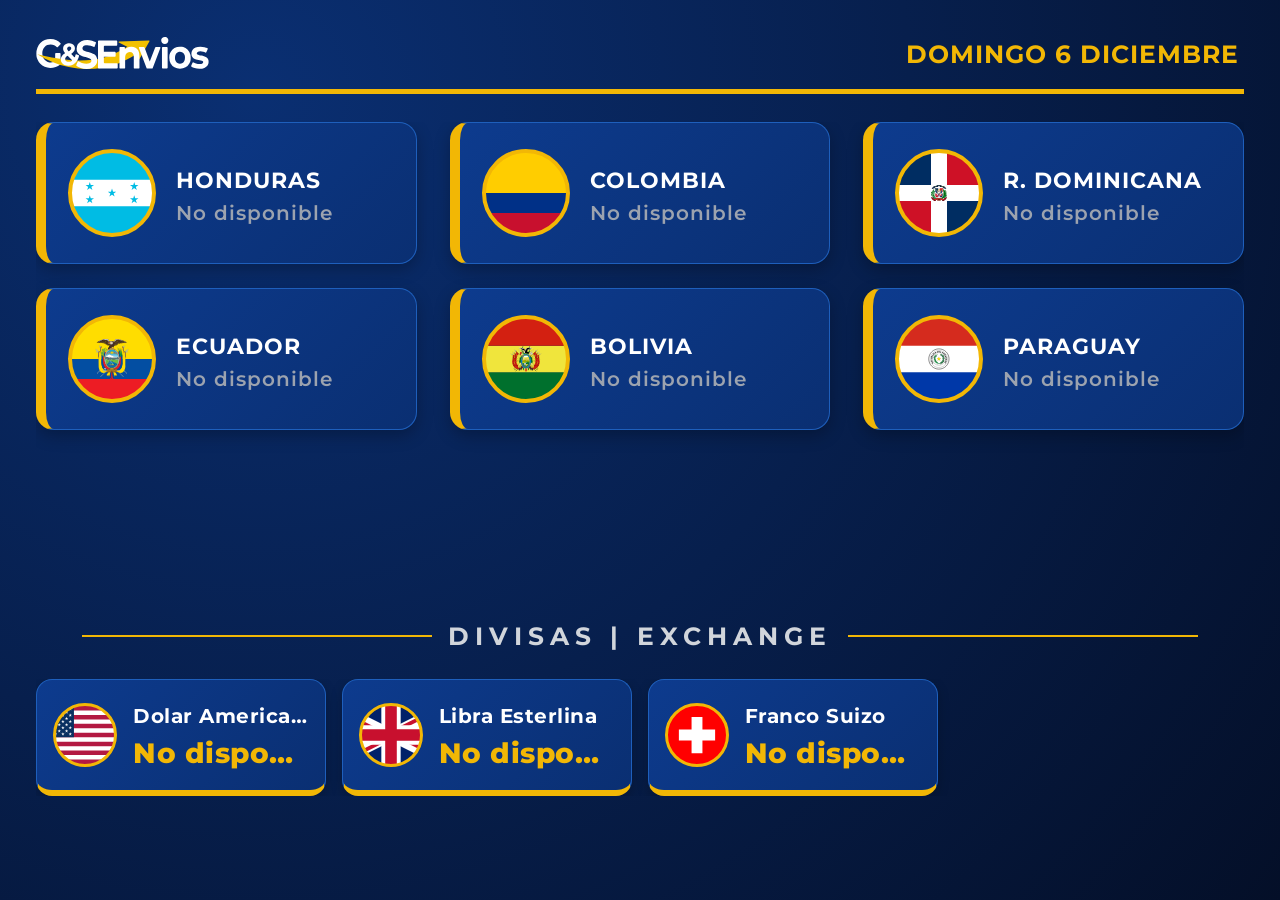
==== commit 7fecddd5: "WIP: cross-browser compatibility" ====
--- a/index.html
+++ b/index.html
@@ -11,549 +11,508 @@
 	<link href="https://fonts.googleapis.com/css2?family=Montserrat:ital,wght@0,100..900;1,100..900&display=swap"
 		rel="stylesheet" />
 	<style>
+		/* ========== RESET ========== */
 		* {
-    margin: 0;
-    padding: 0;
-    -webkit-box-sizing: border-box;
-    box-sizing: border-box;
-}
-
-html {
-    width: 100%;
-    height: 100%;
-}
-
-body {
-    width: 100%;
-    height: 100%;
-    overflow: hidden;
-    font-family: "Montserrat", "Segoe UI", Arial, Helvetica, sans-serif;
-    background: -webkit-radial-gradient(20% 10%, circle, #0a2f72 0%, #040f28 100%);
-    background: radial-gradient(circle at 20% 10%, #0a2f72 0%, #040f28 100%);
-    color: #ffffff;
-}
-
-/* ========== CLEARFIX ========== */
-.cf:after,
-.countries-grid:after,
-.currencies-slide:after,
-.country-card:after,
-.currency-item:after {
-    content: "";
-    display: table;
-    clear: both;
-}
-
-.cf,
-.countries-grid,
-.currencies-slide,
-.country-card,
-.currency-item {
-    zoom: 1;
-}
-
-/* ========== LAYOUT CON % SOLO EN HEIGHT Y WIDTH ========== */
-.main-layout {
-    width: 100%;
-    height: 100%;
-    padding: 22px 36px 14px 36px;
-    overflow: hidden;
-}
-
-/* ========== HEADER ========== */
-.header {
-    width: 100%;
-    height: 7.41%;
-    /* 80px a 1080p */
-    padding-bottom: 18px;
-    border-bottom: 5px solid #f2b705;
-    margin-bottom: 28px;
-    overflow: hidden;
-    zoom: 1;
-}
-
-.header-left {
-    float: left;
-    width: 28%;
-    text-align: left;
-    font-size: 30px;
-}
-
-.header-center {
-    float: left;
-    width: 44%;
-    text-align: center;
-    font-size: 30px;
-    font-weight: 800;
-    color: #ffffff;
-    letter-spacing: 3px;
-    text-transform: uppercase;
-    padding-top: 14px;
-    white-space: nowrap;
-    overflow: hidden;
-    text-overflow: ellipsis;
-}
-
-.header-right {
-    float: right;
-    width: 28%;
-    text-align: right;
-    font-size: 25px;
-    font-weight: 700;
-    color: #f2b705;
-    letter-spacing: 1px;
-    white-space: nowrap;
-    padding-top: 16px;
-    line-height: 1.3;
-}
-
-.logo {
-    height: 32px;
-    width: auto;
-    float: left;
-    margin-top: 14px;
-    margin-right: 14px;
-    display: block;
-}
-
-.logo-fallback {
-    font-size: 30px;
-    font-weight: 800;
-    color: #ffffff;
-    letter-spacing: 3px;
-    float: left;
-    padding-top: 10px;
-    display: none;
-}
-
-/* ========== CONTENEDOR PRINCIPAL ========== */
-.content-container {
-    width: 100%;
-    height: 84%;
-    /* 100% - header(7.41%) - márgenes */
-    overflow: hidden;
-}
-
-.shipments-section {
-    width: 100%;
-    height: 80%;
-    overflow: hidden;
-    position: relative;
-}
-
-/* ========== DIVISOR ========== */
-.divider-section {
-    width: 100%;
-    height: 5%;
-    /* 62px a 1080p */
-    min-height: 62px;
-    text-align: center;
-    line-height: 62px;
-    font-size: 0;
-}
-
-.section-divider-line {
-    display: inline-block;
-    width: 20%;
-    height: 2px;
-    background: #f2b705;
-    vertical-align: middle;
-    margin: 0 16px;
-}
-
-.section-divider-text {
-    font-size: 25px;
-    font-weight: 700;
-    letter-spacing: 6px;
-    color: #d1d5db;
-    text-transform: uppercase;
-    display: inline-block;
-    vertical-align: middle;
-    white-space: nowrap;
-    line-height: normal;
-}
-
-.carousel-section {
-    width: 100%;
-    height: 29.26%;
-    /* 100% - 65% - 5.74% */
-    padding-top: 12px;
-    overflow: hidden;
-    position: relative;
-}
-
-/* ========== MENSAJE SIN DATOS ========== */
-.no-data-message {
-    position: absolute;
-    top: 0;
-    left: 0;
-    width: 100%;
-    height: 100%;
-    display: table;
-    text-align: center;
-    z-index: 10;
-}
-
-.no-data-message span {
-    display: table-cell;
-    vertical-align: middle;
-    font-size: 28px;
-    font-weight: 700;
-    color: #9CA3AF;
-    letter-spacing: 2px;
-}
-
-/* ========== TARJETAS DE ENVÍO ========== */
-.countries-grid {
-    width: 100%;
-    height: 100%;
-    overflow: hidden;
-    zoom: 1;
-}
-
-.country-card {
-    float: left;
-    width: 31.5%;
-    margin-right: 2.75%;
-    margin-bottom: 2%;
-    background: #0a2f72;
-    background: -webkit-linear-gradient(135deg, #0d3b8e, #0a2f72);
-    background: linear-gradient(135deg, #0d3b8e, #0a2f72);
-    -webkit-box-shadow: 0 6px 16px rgba(0, 0, 0, 0.25);
-    box-shadow: 0 6px 16px rgba(0, 0, 0, 0.25);
-    border: 1px solid #1e5fbc;
-    border-left: 10px solid #f2b705;
-    border-radius: 18px;
-    padding: 26px 22px;
-    overflow: hidden;
-    zoom: 1;
-}
-
-.country-card.last-in-row {
-    margin-right: 0;
-}
-
-.country-card:nth-child(3n+1) {
-    clear: left;
-}
-
-.country-flag {
-    float: left;
-    width: 88px;
-    height: 88px;
-    border-radius: 50%;
-    border: 4px solid #f2b705;
-    margin-right: 20px;
-    background-color: #071f4a;
-    background-repeat: no-repeat;
-    background-position: center center;
-    -webkit-background-size: cover;
-    background-size: cover;
-    display: block;
-}
-
-.flag-fallback {
-    float: left;
-    width: 88px;
-    height: 88px;
-    border-radius: 50%;
-    background-color: #071f4a;
-    text-align: center;
-    line-height: 88px;
-    font-size: 28px;
-    font-weight: 800;
-    color: #f2b705;
-    border: 4px solid #f2b705;
-    margin-right: 20px;
-    display: none;
-}
-
-.country-info {
-    float: left;
-    width: calc(100% - 108px);
-    text-align: left;
-    padding-top: 6px;
-}
-
-.country-name {
-    font-size: 22px;
-    font-weight: 700;
-    text-transform: uppercase;
-    margin-bottom: 8px;
-    color: #ffffff;
-    letter-spacing: 1px;
-    white-space: nowrap;
-    overflow: hidden;
-    text-overflow: ellipsis;
-}
-
-.country-value {
-    font-size: 42px;
-    font-weight: 800;
-    color: #f2b705;
-    line-height: 1.1;
-    letter-spacing: 1px;
-    white-space: nowrap;
-    overflow: hidden;
-    text-overflow: ellipsis;
-    transition: color 0.3s ease;
-}
-
-.country-value.disabled {
-    font-size: 20px;
-    color: #9ca3af;
-    white-space: normal;
-    font-weight: 600;
-}
-
-/* ========== ANIMACIÓN DE PARPADEO ========== */
-@-webkit-keyframes blinkUpdate {
-    0% { color: #f2b705; }
-    25% { color: #ffffff; }
-    50% { color: #f2b705; }
-    75% { color: #ffffff; }
-    100% { color: #f2b705; }
-}
-
-@keyframes blinkUpdate {
-    0% { color: #f2b705; }
-    25% { color: #ffffff; }
-    50% { color: #f2b705; }
-    75% { color: #ffffff; }
-    100% { color: #f2b705; }
-}
-
-.country-value.updating,
-.currency-value.updating {
-    -webkit-animation: blinkUpdate 0.6s ease-in-out 3;
-    animation: blinkUpdate 0.6s ease-in-out 3;
-}
-
-/* ========== CARRUSEL DE DIVISAS ========== */
-.currencies-slide {
-    width: 100%;
-    height: 100%;
-    overflow: hidden;
-    zoom: 1;
-}
-
-.currency-item {
-    float: left;
-    width: 24%;
-    margin-right: 1.33%;
-    background: #0a2f72;
-    background: -webkit-linear-gradient(135deg, #0d3b8e, #0a2f72);
-    background: linear-gradient(135deg, #0d3b8e, #0a2f72);
-    border: 1px solid #1e5fbc;
-    border-bottom: 6px solid #f2b705;
-    border-radius: 16px;
-    padding: 20px 16px;
-    overflow: hidden;
-    -webkit-box-shadow: 0 4px 12px rgba(0, 0, 0, 0.22);
-    box-shadow: 0 4px 12px rgba(0, 0, 0, 0.22);
-    zoom: 1;
-}
-
-.currency-item.last-in-row {
-    margin-right: 0;
-}
-
-.currency-flag {
-    float: left;
-    width: 64px;
-    height: 64px;
-    border-radius: 50%;
-    border: 3px solid #f2b705;
-    margin-right: 16px;
-    background-color: #071f4a;
-    background-repeat: no-repeat;
-    background-position: center center;
-    -webkit-background-size: cover;
-    background-size: cover;
-    display: block;
-}
-
-.currency-flag-fallback {
-    float: left;
-    width: 64px;
-    height: 64px;
-    border-radius: 50%;
-    background-color: #071f4a;
-    text-align: center;
-    line-height: 64px;
-    font-size: 18px;
-    font-weight: 800;
-    color: #f2b705;
-    border: 3px solid #f2b705;
-    margin-right: 16px;
-    display: none;
-}
-
-.currency-info {
-    float: left;
-    width: calc(100% - 80px);
-    text-align: left;
-    padding-top: 4px;
-}
-
-.currency-name {
-    font-size: 20px;
-    font-weight: 700;
-    color: #ffffff;
-    margin-bottom: 8px;
-    letter-spacing: 0.5px;
-    white-space: nowrap;
-    overflow: hidden;
-    text-overflow: ellipsis;
-}
-
-.currency-value {
-    font-size: 28px;
-    font-weight: 800;
-    color: #f2b705;
-    letter-spacing: 0.5px;
-    white-space: nowrap;
-    overflow: hidden;
-    text-overflow: ellipsis;
-    transition: color 0.3s ease;
-}
-
-/* ========== LOADER ========== */
-.loader-overlay {
-    position: fixed;
-    top: 0;
-    left: 0;
-    width: 100%;
-    height: 100%;
-    background: #071f4a;
-    z-index: 9999;
-    opacity: 1;
-    text-align: center;
-    line-height: 100vh;
-    transition: opacity 0.3s ease;
-}
-
-.loader-overlay:before {
-    content: '';
-    display: inline-block;
-    height: 100%;
-    vertical-align: middle;
-}
-
-.loader-overlay.hidden {
-    opacity: 0;
-    display: none;
-}
-
-.loader-container {
-    display: inline-block;
-    vertical-align: middle;
-    text-align: center;
-    line-height: normal;
-}
-
-.loader-text {
-    color: #f2b705;
-    font-size: 28px;
-    font-weight: 700;
-    letter-spacing: 4px;
-    text-transform: uppercase;
-    background: #071f4a;
-    padding: 20px 40px;
-    display: inline-block;
-    -webkit-animation: textPulse 1.5s ease-in-out infinite;
-    animation: textPulse 1.5s ease-in-out infinite;
-}
-
-.loader-spinner {
-    display: none;
-}
-
-@-webkit-keyframes textPulse {
-    0% { opacity: 0.5; }
-    50% { opacity: 1; }
-    100% { opacity: 0.5; }
-}
-
-@keyframes textPulse {
-    0% { opacity: 0.5; }
-    50% { opacity: 1; }
-    100% { opacity: 0.5; }
-}
-
-/* ========== INDICADOR DE ACTUALIZACIÓN ========== */
-.update-indicator {
-    position: fixed;
-    bottom: 12px;
-    right: 16px;
-    z-index: 99997;
-    background: rgba(7, 31, 74, 0.85);
-    color: #f2b705;
-    padding: 8px 16px;
-    font-size: 25px;
-    font-weight: 600;
-    letter-spacing: 1px;
-    border-radius: 6px;
-    border: 1px solid rgba(242, 183, 5, 0.3);
-    font-family: "Montserrat", "Segoe UI", Arial, Helvetica, sans-serif;
-    transition: opacity 0.3s ease;
-    opacity: 1;
-}
-
-.update-indicator.updating-state {
-    color: #ffffff;
-    border-color: rgba(255, 255, 255, 0.5);
-    -webkit-animation: pulseIndicator 1s ease-in-out infinite;
-    animation: pulseIndicator 1s ease-in-out infinite;
-}
-
-@-webkit-keyframes pulseIndicator {
-    0% { opacity: 0.6; }
-    50% { opacity: 1; }
-    100% { opacity: 0.6; }
-}
-
-@keyframes pulseIndicator {
-    0% { opacity: 0.6; }
-    50% { opacity: 1; }
-    100% { opacity: 0.6; }
-}
-
-/* ========== PANEL DEBUG ========== */
-#debug-info {
-    position: fixed;
-    bottom: 0;
-    left: 0;
-    z-index: 99998;
-    background: rgba(0, 0, 0, 0.85);
-    color: #0f0;
-    padding: 8px 12px;
-    font-size: 25px;
-    max-width: 100%;
-    word-wrap: break-word;
-    font-family: monospace;
-    line-height: 1.4;
-}
-
-::-webkit-scrollbar {
-    width: 5px;
-}
-
-::-webkit-scrollbar-track {
-    background: #071f4a;
-    border-radius: 3px;
-}
-
-::-webkit-scrollbar-thumb {
-    background: #f2b705;
-    border-radius: 3px;
-}
+			margin: 0;
+			padding: 0;
+			-webkit-box-sizing: border-box;
+			box-sizing: border-box;
+		}
+
+		html,
+		body {
+			width: 100%;
+			height: 100%;
+			overflow: hidden;
+		}
+
+		body {
+			font-family: "Montserrat", "Segoe UI", Arial, Helvetica, sans-serif;
+			background: -webkit-radial-gradient(20% 10%, circle, #0a2f72 0%, #040f28 100%);
+			background: radial-gradient(circle at 20% 10%, #0a2f72 0%, #040f28 100%);
+			color: #ffffff;
+		}
+
+		/* ========== CLEARFIX (IE + Chromium) ========== */
+		.cf:after {
+			content: "";
+			display: table;
+			clear: both;
+		}
+
+		.cf {
+			zoom: 1;
+		}
+
+		/* ============================================================
+			LAYOUT PRINCIPAL — Flexbox dual (-webkit-box + flex)
+		============================================================ */
+		.main-layout {
+			width: 100%;
+			height: 100%;
+			padding: 22px 36px 14px 36px;
+			overflow: hidden;
+			display: -webkit-box;
+			-webkit-box-orient: vertical;
+			display: flex;
+			flex-direction: column;
+		}
+
+		/* ============================================================
+			HEADER — Flexbox dual
+		============================================================ */
+		.header {
+			width: 100%;
+			padding-bottom: 18px;
+			border-bottom: 5px solid #f2b705;
+			margin-bottom: 28px;
+			overflow: hidden;
+			zoom: 1;
+			display: -webkit-box;
+			-webkit-box-orient: horizontal;
+			-webkit-box-pack: justify;
+			-webkit-box-align: center;
+			display: flex;
+			flex-direction: row;
+			justify-content: space-between;
+			align-items: center;
+			-webkit-flex-shrink: 0;
+			flex-shrink: 0;
+		}
+
+		.header-left {
+			width: 28%;
+			text-align: left;
+			font-size: 30px;
+			display: -webkit-box;
+			-webkit-box-align: center;
+			-webkit-box-pack: start;
+			display: flex;
+			align-items: center;
+			justify-content: flex-start;
+		}
+
+		.header-center {
+			width: 44%;
+			text-align: center;
+			font-size: 30px;
+			font-weight: 800;
+			color: #ffffff;
+			letter-spacing: 3px;
+			text-transform: uppercase;
+			padding-top: 14px;
+			white-space: nowrap;
+			overflow: hidden;
+			text-overflow: ellipsis;
+		}
+
+		.header-right {
+			width: 28%;
+			text-align: right;
+			font-size: 25px;
+			font-weight: 700;
+			color: #f2b705;
+			letter-spacing: 1px;
+			white-space: nowrap;
+			padding-top: 16px;
+			line-height: 1.3;
+		}
+
+		.logo {
+			height: 32px;
+			width: auto;
+			margin-top: 14px;
+			margin-right: 14px;
+			display: block;
+		}
+
+		.logo-fallback {
+			font-size: 30px;
+			font-weight: 800;
+			color: #ffffff;
+			letter-spacing: 3px;
+			padding-top: 10px;
+			display: none;
+		}
+
+		/* ============================================================
+			CONTENEDOR PRINCIPAL — Flexbox dual
+		============================================================ */
+		.content-container {
+			width: 100%;
+			-webkit-box-flex: 1;
+			-webkit-box-orient: vertical;
+			display: -webkit-box;
+			flex: 1;
+			display: flex;
+			flex-direction: column;
+			overflow: hidden;
+		}
+
+		.shipments-section {
+			-webkit-box-flex: 7;
+			flex: 7;
+			overflow: hidden;
+		}
+
+		.divider-section {
+			-webkit-box-flex: 0;
+			flex: 0 0 62px;
+			display: -webkit-box;
+			-webkit-box-align: center;
+			-webkit-box-pack: center;
+			display: flex;
+			align-items: center;
+			justify-content: center;
+		}
+
+		.carousel-section {
+			-webkit-box-flex: 3;
+			flex: 3;
+			padding-top: 12px;
+			overflow: hidden;
+		}
+
+		/* ============================================================
+			TARJETAS DE ENVIO — 3 columnas con Flexbox dual
+		============================================================ */
+		.countries-grid {
+			width: 100%;
+			height: 100%;
+			overflow: hidden;
+			display: -webkit-box;
+			-webkit-box-orient: horizontal;
+			-webkit-box-lines: multiple;
+			-webkit-box-pack: start;
+			-webkit-box-align: start;
+			display: flex;
+			flex-direction: row;
+			flex-wrap: wrap;
+			justify-content: flex-start;
+			align-items: flex-start;
+			align-content: flex-start;
+		}
+
+		.country-card {
+			width: 31.5%;
+			margin-right: 2.75%;
+			margin-bottom: 2%;
+			background: #0a2f72;
+			background: -webkit-linear-gradient(135deg, #0d3b8e, #0a2f72);
+			background: linear-gradient(135deg, #0d3b8e, #0a2f72);
+			-webkit-box-shadow: 0 6px 16px rgba(0, 0, 0, 0.25);
+			box-shadow: 0 6px 16px rgba(0, 0, 0, 0.25);
+			border: 1px solid #1e5fbc;
+			border-left: 10px solid #f2b705;
+			border-radius: 18px;
+			padding: 26px 22px;
+			overflow: hidden;
+			zoom: 1;
+			display: -webkit-box;
+			-webkit-box-orient: horizontal;
+			-webkit-box-align: center;
+			-webkit-box-pack: start;
+			display: flex;
+			flex-direction: row;
+			align-items: center;
+			justify-content: flex-start;
+		}
+
+		.country-card.last-in-row {
+			margin-right: 0;
+		}
+
+		.country-flag {
+			width: 88px;
+			height: 88px;
+			border-radius: 50%;
+			border: 4px solid #f2b705;
+			margin-right: 20px;
+			background-color: #071f4a;
+			background-repeat: no-repeat;
+			background-position: center center;
+			-webkit-background-size: cover;
+			background-size: cover;
+			display: block;
+			-webkit-flex-shrink: 0;
+			flex-shrink: 0;
+		}
+
+		.flag-fallback {
+			width: 88px;
+			height: 88px;
+			border-radius: 50%;
+			background-color: #071f4a;
+			text-align: center;
+			line-height: 88px;
+			font-size: 28px;
+			font-weight: 800;
+			color: #f2b705;
+			border: 4px solid #f2b705;
+			margin-right: 20px;
+			display: none;
+			-webkit-flex-shrink: 0;
+			flex-shrink: 0;
+		}
+
+		.country-info {
+			text-align: left;
+			padding-top: 6px;
+			-webkit-box-flex: 1;
+			flex: 1;
+			overflow: hidden;
+		}
+
+		.country-name {
+			font-size: 22px;
+			font-weight: 700;
+			text-transform: uppercase;
+			margin-bottom: 8px;
+			color: #ffffff;
+			letter-spacing: 1px;
+			white-space: nowrap;
+			overflow: hidden;
+			text-overflow: ellipsis;
+		}
+
+		.country-value {
+			font-size: 42px;
+			font-weight: 800;
+			color: #f2b705;
+			line-height: 1.1;
+			letter-spacing: 1px;
+			white-space: nowrap;
+			overflow: hidden;
+			text-overflow: ellipsis;
+		}
+
+		.country-value.disabled {
+			font-size: 20px;
+			color: #9ca3af;
+			white-space: normal;
+			font-weight: 600;
+		}
+
+		/* ============================================================
+			DIVISOR "TIPO DE CAMBIO"
+		============================================================ */
+		.section-divider {
+			text-align: center;
+			font-size: 22px;
+			font-weight: 700;
+			letter-spacing: 6px;
+			color: #d1d5db;
+			text-transform: uppercase;
+			display: -webkit-box;
+			-webkit-box-align: center;
+			-webkit-box-pack: center;
+			display: flex;
+			align-items: center;
+			justify-content: center;
+			width: 100%;
+		}
+
+		.section-divider-line {
+			display: inline-block;
+			width: 29%;
+			height: 2px;
+			background: #f2b705;
+			vertical-align: middle;
+			margin: 0 16px;
+		}
+
+		.section-divider-text {
+			font-size: 25px;
+			display: inline-block;
+			vertical-align: middle;
+			white-space: nowrap;
+		}
+
+		/* ============================================================
+			CARRUSEL DE DIVISAS — 4 cards por slide
+		============================================================ */
+		.currencies-slide {
+			width: 100%;
+			overflow: hidden;
+			display: -webkit-box;
+			-webkit-box-orient: horizontal;
+			-webkit-box-pack: start;
+			-webkit-box-align: start;
+			display: flex;
+			flex-direction: row;
+			justify-content: flex-start;
+			align-items: stretch;
+		}
+
+		.currency-item {
+			width: 24%;
+			margin-right: 1.33%;
+			background: #0a2f72;
+			background: -webkit-linear-gradient(135deg, #0d3b8e, #0a2f72);
+			background: linear-gradient(135deg, #0d3b8e, #0a2f72);
+			border: 1px solid #1e5fbc;
+			border-bottom: 6px solid #f2b705;
+			border-radius: 16px;
+			padding: 20px 16px;
+			overflow: hidden;
+			-webkit-box-shadow: 0 4px 12px rgba(0, 0, 0, 0.22);
+			box-shadow: 0 4px 12px rgba(0, 0, 0, 0.22);
+			display: -webkit-box;
+			-webkit-box-orient: horizontal;
+			-webkit-box-align: center;
+			-webkit-box-pack: start;
+			display: flex;
+			flex-direction: row;
+			align-items: center;
+			justify-content: flex-start;
+		}
+
+		.currency-item.last-in-row {
+			margin-right: 0;
+		}
+
+		.currency-flag {
+			width: 64px;
+			height: 64px;
+			border-radius: 50%;
+			border: 3px solid #f2b705;
+			margin-right: 16px;
+			background-color: #071f4a;
+			background-repeat: no-repeat;
+			background-position: center center;
+			-webkit-background-size: cover;
+			background-size: cover;
+			display: block;
+			-webkit-flex-shrink: 0;
+			flex-shrink: 0;
+		}
+
+		.currency-flag-fallback {
+			width: 64px;
+			height: 64px;
+			border-radius: 50%;
+			background-color: #071f4a;
+			text-align: center;
+			line-height: 64px;
+			font-size: 18px;
+			font-weight: 800;
+			color: #f2b705;
+			border: 3px solid #f2b705;
+			margin-right: 16px;
+			display: none;
+			-webkit-flex-shrink: 0;
+			flex-shrink: 0;
+		}
+
+		.currency-info {
+			text-align: left;
+			padding-top: 4px;
+			-webkit-box-flex: 1;
+			flex: 1;
+			overflow: hidden;
+		}
+
+		.currency-name {
+			font-size: 20px;
+			font-weight: 700;
+			color: #ffffff;
+			margin-bottom: 8px;
+			letter-spacing: 0.5px;
+			white-space: nowrap;
+			overflow: hidden;
+			text-overflow: ellipsis;
+		}
+
+		.currency-value {
+			font-size: 28px;
+			font-weight: 800;
+			color: #f2b705;
+			letter-spacing: 0.5px;
+			white-space: nowrap;
+			overflow: hidden;
+			text-overflow: ellipsis;
+		}
+
+		/* ============================================================
+			LOADER
+		============================================================ */
+		.loader-overlay {
+			position: fixed;
+			top: 0;
+			left: 0;
+			width: 100%;
+			height: 100%;
+			background: #071f4a;
+			z-index: 9999;
+			opacity: 1;
+			display: -webkit-box;
+			-webkit-box-align: center;
+			-webkit-box-pack: center;
+			display: flex;
+			align-items: center;
+			justify-content: center;
+			transition: opacity 0.5s ease;
+		}
+
+		.loader-overlay.hidden {
+			opacity: 0;
+			display: none;
+		}
+
+		.loader-container {
+			text-align: center;
+		}
+
+		.loader-text {
+			color: #f2b705;
+			font-size: 28px;
+			font-weight: 700;
+			letter-spacing: 4px;
+			text-transform: uppercase;
+			background: #071f4a;
+			padding: 20px 40px;
+			display: inline-block;
+			-webkit-animation: textPulse 1.5s ease-in-out infinite;
+			animation: textPulse 1.5s ease-in-out infinite;
+		}
+
+		.loader-spinner {
+			display: none;
+		}
+
+		@-webkit-keyframes textPulse {
+			0% { opacity: 0.5; }
+			50% { opacity: 1; }
+			100% { opacity: 0.5; }
+		}
+
+		@keyframes textPulse {
+			0% { opacity: 0.5; }
+			50% { opacity: 1; }
+			100% { opacity: 0.5; }
+		}
+
+		/* ========== SCROLLBAR WEBKIT ========== */
+		::-webkit-scrollbar {
+			width: 5px;
+		}
+
+		::-webkit-scrollbar-track {
+			background: #071f4a;
+			border-radius: 3px;
+		}
+
+		::-webkit-scrollbar-thumb {
+			background: #f2b705;
+			border-radius: 3px;
+		}
 	</style>
 </head>
 
 <body>
 	<div class="main-layout">
-		<div class="header cf">
+		<!-- HEADER -->
+		<div class="header">
 			<div class="header-left">
 				<img id="main-logo" src="assets/logo/logo_claro.svg" class="logo" alt="G&amp;SENVIOS" />
 				<div id="logo-fallback" class="logo-fallback">G&amp;SENVIOS</div>
@@ -563,28 +522,28 @@
 		</div>
 
 		<div class="content-container">
-			<div class="shipments-section" id="shipments-section">
-				<div id="rates-grid" class="countries-grid cf"></div>
-				<div id="no-data-shipments" class="no-data-message" style="display:none;">
-					<span>Sin Datos</span>
+			<!-- ENVIOS -->
+			<div class="shipments-section">
+				<div id="rates-grid" class="countries-grid"></div>
+			</div>
+
+			<!-- DIVISOR -->
+			<div class="divider-section">
+				<div class="section-divider">
+					<span class="section-divider-line"></span>
+					<span class="section-divider-text">DIVISAS | EXCHANGE</span>
+					<span class="section-divider-line"></span>
 				</div>
 			</div>
 
-			<div class="divider-section">
-				<span class="section-divider-line"></span>
-				<span class="section-divider-text">DIVISAS | EXCHANGE</span>
-				<span class="section-divider-line"></span>
-			</div>
-
-			<div class="carousel-section" id="carousel-section">
-				<div id="currencies-slide" class="currencies-slide cf"></div>
-				<div id="no-data-currencies" class="no-data-message" style="display:none;">
-					<span>Sin Datos</span>
-				</div>
+			<!-- CARRUSEL DIVISAS -->
+			<div class="carousel-section">
+				<div id="currencies-slide" class="currencies-slide"></div>
 			</div>
 		</div>
 	</div>
 
+	<!-- LOADER -->
 	<div id="loader-overlay" class="loader-overlay">
 		<div class="loader-container">
 			<div class="loader-spinner"></div>
@@ -592,33 +551,8 @@
 		</div>
 	</div>
 
-	<div id="update-indicator" class="update-indicator" style="display:none;">
-		Actualizado: --:--
-	</div>
-
-	<div id="debug-info">
-		Modelo: <span id="db-modelo">---</span><br>
-		Método: <span id="db-metodo">---</span><br>
-		Estado: <span id="db-estado">---</span>
-	</div>
-
 	<script>
-		/* ========== DETECCIÓN DE MODELO ========== */
-		(function () {
-			var ua = navigator.userAgent;
-			var modelo = '';
-			if (ua.indexOf('Maple2012') > -1) {
-				modelo = 's2-maple';
-			} else if (ua.indexOf('Tizen 2.4') > -1 || ua.indexOf('SamsungBrowser/1.1') > -1) {
-				modelo = 's4-tizen24';
-			} else if (ua.indexOf('Tizen 3') > -1 || ua.indexOf('Chrome/47') > -1) {
-				modelo = 's5-tizen30';
-			}
-			if (modelo) document.body.className = modelo;
-			window.MODELO_TIZEN = modelo || 'desconocido';
-			window.USAR_JSONP = (modelo === 's4-tizen24');
-		})();
-
+		/* ========== CAPTURA GLOBAL DE ERRORES ========== */
 		window.onerror = function (msg, url, line, col, error) {
 			var errorDiv = document.createElement('div');
 			errorDiv.style.position = 'fixed';
@@ -631,40 +565,44 @@
 			errorDiv.style.fontSize = '16px';
 			errorDiv.style.maxWidth = '100%';
 			errorDiv.style.wordWrap = 'break-word';
-			errorDiv.innerHTML = 'Error: ' + msg + '<br>Linea: ' + line;
+			errorDiv.innerHTML = 'Error JS: ' + msg + '<br>Linea: ' + line + ', Columna: ' + col;
 			document.body.appendChild(errorDiv);
 			var loader = document.getElementById('loader-overlay');
-			if (loader) loader.className = 'loader-overlay hidden';
+			if (loader) {
+				loader.className = 'loader-overlay hidden';
+			}
 			return false;
 		};
 
 		(function () {
+			/* ========== LOGGER SEGURO ========== */
 			var log = (typeof console !== "undefined" && console.log)
 				? function (msg) { console.log(msg); }
 				: function () { };
 
-			var PRODUCTION = false;
-			var USE_MOCK = false;
-			var DATA_REFRESH_INTERVAL = 600000;
-			var RETRY_INTERVAL = 60000;
+			/* ========== CONFIGURACION ========== */
+			var USE_MOCK = false; /* CAMBIAR A false CUANDO FUNCIONE */
+			var DATA_REFRESH_INTERVAL = 600000;  /* 10min */
 			var CAROUSEL_INTERVAL = 10000;
 
+			/* ========== ESTADO ========== */
 			var isLoading = false;
-			var retryTimer = null;
-			var refreshTimer = null;
 			var currentSlide = 0;
 			var slideTimer = null;
 			var shipmentsData = [];
 			var currenciesData = [];
 			var currenciesCarousel = [];
-			var firstLoad = true;
-
+
+			/* ========== AGENCIAS ========== */
 			var agencyList = {
-				default: { name: "", url: "https://s	cript.google.com/macros/s/AKfycbwmNgg2V8PzcWHrOXSD8mNA4MALz46u50xb9Ol15Svj5D5A1bDOvKxLUs2krySTT8Behg/exec" },
+				default: {
+					name: "",
+					url: "https://script.google.com/macros/s/AKfycbwmNgg2V8PzcWHrOXSD8mNA4MALz46u50xb9Ol15Svj5D5A1bDOvKxLUs2krySTT8Behg/exec",
+				},
 				badalona: { name: "Agencia Badalona", url: "https://script.google.com/macros/s/AKfycbzukMdtwjOwY7vs6JnAfqRGoCLLCF0RMSSumKoHG6Pt4wyNGbgwPahn-qyQciu6PJYC/exec" },
 				casal: { name: "Agencia Casal", url: "https://script.google.com/macros/s/AKfycbzn-3p6uI0J4O_LU-wVBLRQ1BdUXi6G097h8H9S5eNC0s-p3v3qgsMSuSQ_dv4UXp7C/exec" },
 				lepanto: { name: "Agencia Lepanto", url: "https://script.google.com/macros/s/AKfycbwc0PdseRvXCK0h6jDOgVno5OCdzEAFOCftk_Cni81Df7V_nwx5UuACGK_GKXiXBe062w/exec" },
-				jcosta: { name: "Agencia Joaquin Costa", url: "https://script.google.com/macros/s/AKfycbyIDJ2xIHzWUB4m6UJP1LqCzAOW5boMj9UsfL-mYWGdNQfF7KoISJ9GhDkMjlr3O2_e/exec" },
+				jcosta: { name: "Agencia Joaquin Costa", url: "https://script.google.com/macros/s/AKfycbyXlX7nBCjVggEIJvfJLigkC-tULsyt1sqFVxUOMh0GzMQaxJ7k9_gjfnZkZ3knZLO1/exec" },
 				mas: { name: "Agencia Mas", url: "https://script.google.com/macros/s/AKfycbyZi4uRVzVXp8G4rzguF-u4bN_0qEeAXUa8VFNwGe8jzrep3Y9vuLxbPd9n8AHLaF5E/exec" },
 				moncunil: { name: "Agencia Moncunil", url: "https://script.google.com/macros/s/AKfycbxzC-4yEinKQdi-MplwYv1aNWVW2Kut0zydL2hJIXIssgcl0g-X7Y1jvvjOEgjQWKbp/exec" },
 				paralel: { name: "Agencia Paralel", url: "https://script.google.com/macros/s/AKfycbwqZ4wi_L5j76JpYTnwGFSN9P0CrZ2ty2gFCbLbPOm7Cu5E6qcIJgSiHjCs1mJifTpujw/exec" },
@@ -672,130 +610,78 @@
 				rescuder: { name: "Agencia Riera Escuder", url: "https://script.google.com/macros/s/AKfycbwQv7HI2R2eYAl4RK1VS--xu2SQU4wDsuk9ic69xqWF2bzX9gkzl12vySegqoAFuvSf/exec" },
 			};
 
+			/* ========== BANDERAS ========== */
 			var flagMap = {
-				HN: "assets/flags/hn.svg", CO: "assets/flags/co.svg", DO: "assets/flags/do.svg",
-				BO: "assets/flags/bo.svg", EC: "assets/flags/ec.svg", NI: "assets/flags/ni.svg",
-				PY: "assets/flags/py.svg", PE: "assets/flags/pe.svg", MA: "assets/flags/ma.svg",
-				PK: "assets/flags/pk.svg", BR: "assets/flags/br.svg", PH: "assets/flags/ph.svg",
-				USD: "assets/flags/us.svg", GBP: "assets/flags/gb.svg", CHF: "assets/flags/ch.svg",
-				JPY: "assets/flags/jp.svg", CAD: "assets/flags/ca.svg", AUD: "assets/flags/au.svg",
-				MXN: "assets/flags/mx.svg", KRW: "assets/flags/kr.svg", CNY: "assets/flags/cn.svg",
-				MAD: "assets/flags/ma.svg", DOP: "assets/flags/do.svg", HKD: "assets/flags/hk.svg",
+				HN: "assets/flags/hn.svg",
+				CO: "assets/flags/co.svg",
+				DO: "assets/flags/do.svg",
+				BO: "assets/flags/bo.svg",
+				EC: "assets/flags/ec.svg",
+				NI: "assets/flags/ni.svg",
+				PY: "assets/flags/py.svg",
+				PE: "assets/flags/pe.svg",
+				MA: "assets/flags/ma.svg",
+				PK: "assets/flags/pk.svg",
+				BR: "assets/flags/br.svg",
+				PH: "assets/flags/ph.svg",
+				USD: "assets/flags/us.svg",
+				GBP: "assets/flags/gb.svg",
+				CHF: "assets/flags/ch.svg",
+				JPY: "assets/flags/jp.svg",
+				CAD: "assets/flags/ca.svg",
+				AUD: "assets/flags/au.svg",
+				MXN: "assets/flags/mx.svg",
+				KRW: "assets/flags/kr.svg",
+				CNY: "assets/flags/cn.svg",
+				MAD: "assets/flags/ma.svg",
+				DOP: "assets/flags/do.svg",
+				HKD: "assets/flags/hk.svg",
 			};
 
+			/* ========== MOCK ========== */
 			var MOCK_DATA = [
-				{ type: "shipment", code: "HN", name: "Honduras", value: "30.86", order: 1, active: true },
-				{ type: "shipment", code: "CO", name: "Colombia", value: "4136", order: 2, active: true },
-				{ type: "shipment", code: "DO", name: "R. Dominicana", value: "68.07", order: 3, active: true },
-				{ type: "shipment", code: "EC", name: "Ecuador", value: "1.154", order: 4, active: true },
-				{ type: "shipment", code: "BO", name: "Bolivia", value: "11.36", order: 5, active: true },
-				{ type: "shipment", code: "PY", name: "Paraguay", value: "7108", order: 6, active: true },
-				{ type: "currency", code: "USD", name: "Dolar Americano", value: "1.0512", order: 1, active: true },
-				{ type: "currency", code: "GBP", name: "Libra Esterlina", value: "0.9421", order: 2, active: true },
-				{ type: "currency", code: "CHF", name: "Franco Suizo", value: "1.0234", order: 3, active: true },
+				{ type: "shipment", code: "HN", name: "Honduras", value: "0.00", order: 1, active: true },
+				{ type: "shipment", code: "CO", name: "Colombia", value: "0.00", order: 2, active: true },
+				{ type: "shipment", code: "DO", name: "R. Dominicana", value: "0.00", order: 3, active: true },
+				{ type: "shipment", code: "EC", name: "Ecuador", value: "0.00", order: 4, active: true },
+				{ type: "shipment", code: "BO", name: "Bolivia", value: "0.00", order: 5, active: true },
+				{ type: "shipment", code: "PY", name: "Paraguay", value: "0.00", order: 6, active: true },
+				{ type: "currency", code: "USD", name: "Dolar Americano", value: "0.0000", order: 1, active: true },
+				{ type: "currency", code: "GBP", name: "Libra Esterlina", value: "0.0000", order: 2, active: true },
+				{ type: "currency", code: "CHF", name: "Franco Suizo", value: "0.0000", order: 3, active: true },
 			];
 
-			function $id(id) { return document.getElementById(id); }
+			/* ========== UTILIDADES ========== */
+			function $id(id) {
+				return document.getElementById(id);
+			}
+
 			function trim(str) {
 				if (str === undefined || str === null) return "";
 				return str.replace(/^\s+|\s+$/g, "");
 			}
+
 			function cleanValue(str) {
 				if (str === undefined || str === null) return "";
 				return trim(str.toString());
 			}
 
-			function debugVisibility() {
-				var debugbBar = $id("debug-info")
-				if (PRODUCTION) if (debugbBar) debugbBar.style.display = "none";
-			}
-
-			function updateDebug(modelo, metodo, estado) {
-				var dbModelo = $id('db-modelo');
-				var dbMetodo = $id('db-metodo');
-				var dbEstado = $id('db-estado');
-				if (dbModelo) dbModelo.innerHTML = modelo || '---';
-				if (dbMetodo) dbMetodo.innerHTML = metodo || '---';
-				if (dbEstado) dbEstado.innerHTML = estado || '---';
-			}
-
+			/* ========== LOADER ========== */
 			function showLoader() {
 				var el = $id("loader-overlay");
-				if (el) { el.className = "loader-overlay"; el.style.display = ""; }
+				if (el) {
+					el.className = "loader-overlay";
+					el.style.display = "";
+				}
 			}
 			function hideLoader() {
 				var el = $id("loader-overlay");
-				if (el) { el.className = "loader-overlay hidden"; }
-			}
-
-			function showNoData() {
-				$id('no-data-shipments').style.display = '';
-				$id('no-data-currencies').style.display = '';
-				$id('rates-grid').innerHTML = '';
-				$id('currencies-slide').innerHTML = '';
-			}
-			function hideNoData() {
-				$id('no-data-shipments').style.display = 'none';
-				$id('no-data-currencies').style.display = 'none';
-			}
-
-			function setUpdateIndicator(text, updating) {
-				var el = $id('update-indicator');
-				if (!el) return;
-				el.innerHTML = text;
-				el.style.display = '';
-				el.className = updating ? 'update-indicator updating-state' : 'update-indicator';
-			}
-
-			/* Parpadeo solo en valores existentes */
-			function blinkUpdatedValues() {
-				var countryValues = document.getElementsByClassName('country-value');
-				for (var i = 0; i < countryValues.length; i++) {
-					var el = countryValues[i];
-					el.offsetHeight;
-					el.classList.add('updating');
-					(function (element) {
-						setTimeout(function () { element.classList.remove('updating'); }, 2000);
-					})(el);
-				}
-				var currencyValues = document.getElementsByClassName('currency-value');
-				for (var j = 0; j < currencyValues.length; j++) {
-					var el2 = currencyValues[j];
-					el2.offsetHeight;
-					el2.classList.add('updating');
-					(function (element) {
-						setTimeout(function () { element.classList.remove('updating'); }, 2000);
-					})(el2);
-				}
-			}
-
-			/* Actualizar solo valores sin re-renderizar todo */
-			function updateShipmentValues() {
-				var cards = document.getElementsByClassName('country-card');
-				for (var i = 0; i < cards.length; i++) {
-					if (i < shipmentsData.length) {
-						var valEl = cards[i].getElementsByClassName('country-value')[0];
-						if (valEl) {
-							valEl.textContent = shipmentsData[i].value;
-							valEl.className = 'country-value' + (shipmentsData[i].value === 'No disponible' ? ' disabled' : '');
-						}
-					}
-				}
-			}
-
-			function updateCurrencyValues() {
-				var slide = $id('currencies-slide');
-				if (!slide) return;
-				var items = slide.getElementsByClassName('currency-item');
-				var page = currenciesCarousel[currentSlide] || [];
-				for (var i = 0; i < items.length; i++) {
-					if (i < page.length) {
-						var valEl = items[i].getElementsByClassName('currency-value')[0];
-						if (valEl) valEl.textContent = page[i].value;
-					}
-				}
-			}
-
+				if (el) {
+					el.className = "loader-overlay hidden";
+				}
+			}
+
+			/* ========== LOGO FALLBACK ========== */
 			function initLogoFallback() {
 				var logo = $id("main-logo");
 				var fallback = $id("logo-fallback");
@@ -806,13 +692,17 @@
 				};
 			}
 
+			/* ========== AGENCIA DESDE URL ========== */
 			function getAgencyFromURL() {
 				var search = window.location.search;
 				if (!search || search.length < 2) return "default";
 				var pairs = search.substring(1).split("&");
-				for (var i = 0; i < pairs.length; i++) {
+				var i;
+				for (i = 0; i < pairs.length; i++) {
 					var pair = pairs[i].split("=");
-					if (pair[0] === "agency" && pair[1] && agencyList[pair[1]]) return pair[1];
+					if (pair[0] === "agency" && pair[1] && agencyList[pair[1]]) {
+						return pair[1];
+					}
 				}
 				return "default";
 			}
@@ -830,28 +720,51 @@
 				return agencyList[agency].url;
 			}
 
+			/* ========== RELOJ ========== */
 			function updateDate() {
 				var el = $id("current-date");
 				if (!el) return;
 				var now = new Date();
 				var days = ["DOMINGO", "LUNES", "MARTES", "MIERCOLES", "JUEVES", "VIERNES", "SABADO"];
-				var months = ["ENERO", "FEBRERO", "MARZO", "ABRIL", "MAYO", "JUNIO", "JULIO", "AGOSTO", "SEPTIEMBRE", "OCTUBRE", "NOVIEMBRE", "DICIEMBRE"];
-				var h = now.getHours(), m = now.getMinutes();
+				var months = [
+					"ENERO", "FEBRERO", "MARZO", "ABRIL", "MAYO", "JUNIO",
+					"JULIO", "AGOSTO", "SEPTIEMBRE", "OCTUBRE", "NOVIEMBRE", "DICIEMBRE",
+				];
+				var h = now.getHours();
+				var m = now.getMinutes();
 				var hs = h < 10 ? "0" + h : "" + h;
 				var ms = m < 10 ? "0" + m : "" + m;
-				el.innerHTML = days[now.getDay()] + " " + now.getDate() + " " + months[now.getMonth()] + " " + now.getFullYear() + " &middot; " + hs + ":" + ms;
-			}
-
-			function startClock() { updateDate(); setInterval(updateDate, 60000); }
-
+				el.innerHTML =
+					days[now.getDay()] +
+					" " +
+					now.getDate() +
+					" " +
+					months[now.getMonth()] +
+					" " +
+					now.getFullYear() +
+					" &middot; " +
+					hs +
+					":" +
+					ms;
+			}
+
+			function startClock() {
+				updateDate();
+				setInterval(updateDate, 60000);
+			}
+
+			/* ========== FORMATEO NUMERICO PROPIO ========== */
 			function formatNumber(num, decimals) {
 				var mult = Math.pow(10, decimals);
 				var rounded = Math.round(num * mult) / mult;
 				var str = rounded.toFixed(decimals);
 				var parts = str.split(".");
-				var intPart = parts[0], decPart = parts.length > 1 ? parts[1] : "";
-				var result = "", count = 0;
-				for (var i = intPart.length - 1; i >= 0; i--) {
+				var intPart = parts[0];
+				var decPart = parts.length > 1 ? parts[1] : "";
+				var result = "";
+				var count = 0;
+				var i;
+				for (i = intPart.length - 1; i >= 0; i--) {
 					if (count > 0 && count % 3 === 0) result = "." + result;
 					result = intPart[i] + result;
 					count++;
@@ -865,7 +778,8 @@
 				var num = parseFloat(value.toString().replace(/,/g, "."));
 				if (isNaN(num) || num === 0) return "No disponible";
 				var countryDollars = ["NI", "EC"];
-				for (var i = 0; i < countryDollars.length; i++) {
+				var i;
+				for (i = 0; i < countryDollars.length; i++) {
 					if (countryDollars[i] === code) return formatNumber(num, 4);
 				}
 				return num >= 1000 ? formatNumber(num, 0) : formatNumber(num, 2);
@@ -879,6 +793,7 @@
 				return formatNumber(num, 4) + " " + code;
 			}
 
+			/* ========== HTML BANDERAS ========== */
 			function createFlagHTML(code, cls, fbCls) {
 				var uniqueId = Math.floor(Math.random() * 99999);
 				return (
@@ -905,19 +820,30 @@
 				probe.src = src;
 			}
 
-			/* Render completo (solo primera carga) */
+			/* ========== RENDER ENVIOS ========== */
 			function renderShipments() {
 				var container = $id("rates-grid");
-				if (!container) return;
+				if (!container) {
+					log("ERROR: No se encontro rates-grid");
+					return;
+				}
 				container.innerHTML = "";
-				if (!shipmentsData || shipmentsData.length === 0) return;
-				for (var i = 0; i < shipmentsData.length; i++) {
+
+				if (!shipmentsData || shipmentsData.length === 0) {
+					container.innerHTML =
+						'<div style="text-align:center;padding:40px;color:#9CA3AF;width:100%;">Sin datos de envios</div>';
+					return;
+				}
+
+				var i;
+				for (i = 0; i < shipmentsData.length; i++) {
 					var item = shipmentsData[i];
 					var card = document.createElement("div");
 					var isLast = (i + 1) % 3 === 0;
 					var disabled = item.value === "No disponible" ? " disabled" : "";
+
 					card.className = "country-card" + (isLast ? " last-in-row" : "");
-					card.innerHTML =
+						card.innerHTML =
 						createFlagHTML(item.code, "country-flag", "flag-fallback") +
 						'<div class="country-info">' +
 						'<div class="country-name">' + item.name + '</div>' +
@@ -928,13 +854,16 @@
 					var fbEl = card.getElementsByClassName("flag-fallback")[0];
 					probeFlagImage(flagEl, fbEl, flagMap[item.code] || "");
 				}
-			}
-
+				log("Envios renderizados: " + shipmentsData.length);
+			}
+
+			/* ========== CARRUSEL ========== */
 			function buildCarouselPages() {
 				currenciesCarousel = [];
-				for (var i = 0; i < currenciesData.length; i += 4) {
-					var page = [];
-					for (var j = i; j < i + 4 && j < currenciesData.length; j++) {
+				var i, j, page;
+				for (i = 0; i < currenciesData.length; i += 4) {
+					page = [];
+					for (j = i; j < i + 4 && j < currenciesData.length; j++) {
 						page.push(currenciesData[j]);
 					}
 					currenciesCarousel.push(page);
@@ -943,15 +872,19 @@
 
 			function renderCarouselSlide(index) {
 				var container = $id("currencies-slide");
-				if (!container) return;
+				if (!container) {
+					log("ERROR: No se encontro currencies-slide");
+					return;
+				}
 				if (!currenciesCarousel || currenciesCarousel.length === 0) {
-					container.innerHTML = '';
+					container.innerHTML = '<div style="color:#9CA3AF;padding:20px;">Sin divisas disponibles</div>';
 					return;
 				}
 				var page = currenciesCarousel[index];
 				if (!page) return;
 				var html = "";
-				for (var i = 0; i < page.length; i++) {
+				var i;
+				for (i = 0; i < page.length; i++) {
 					var curr = page[i];
 					var isLast = (i + 1) % 4 === 0;
 					html +=
@@ -965,7 +898,8 @@
 				}
 				container.innerHTML = html;
 				var items = container.getElementsByClassName("currency-item");
-				for (var k = 0; k < items.length; k++) {
+				var k;
+				for (k = 0; k < items.length; k++) {
 					var fEl = items[k].getElementsByClassName("currency-flag")[0];
 					var fbEl = items[k].getElementsByClassName("currency-flag-fallback")[0];
 					var codeText = fbEl ? fbEl.innerHTML : "";
@@ -981,16 +915,9 @@
 
 			function resetCarouselTimer() {
 				if (slideTimer) clearInterval(slideTimer);
-				slideTimer = null;
 				if (currenciesCarousel.length > 1) {
 					slideTimer = setInterval(nextSlide, CAROUSEL_INTERVAL);
 				}
-			}
-
-			function clearCarousel() {
-				if (slideTimer) clearInterval(slideTimer);
-				slideTimer = null;
-				$id('currencies-slide').innerHTML = '';
 			}
 
 			function initCarousel() {
@@ -1000,37 +927,55 @@
 				resetCarouselTimer();
 			}
 
+			/* ========== PARSEO CSV ========== */
 			function parseCSV(csvText) {
 				var lines = csvText.replace(/\r/g, "").split("\n");
 				if (lines.length < 2) return { shipments: [], currencies: [] };
+
 				var rawHeaders = lines[0].split(",");
 				var headers = [];
-				for (var h = 0; h < rawHeaders.length; h++) {
+				var h;
+				for (h = 0; h < rawHeaders.length; h++) {
 					headers.push(trim(rawHeaders[h]).toLowerCase());
 				}
+				log("Headers CSV: " + headers.join(", "));
+
 				var shipmentsTemp = [];
 				var currenciesTemp = [];
-				for (var i = 1; i < lines.length; i++) {
+				var i;
+
+				for (i = 1; i < lines.length; i++) {
 					var line = trim(lines[i]);
 					if (!line) continue;
+
 					var values = [];
 					var inQuote = false;
 					var current = "";
-					for (var c = 0; c < line.length; c++) {
+					var c;
+					for (c = 0; c < line.length; c++) {
 						var chr = line.charAt(c);
-						if (chr === '"') { inQuote = !inQuote; }
-						else if (chr === "," && !inQuote) { values.push(trim(current)); current = ""; }
-						else { current += chr; }
+						if (chr === '"') {
+							inQuote = !inQuote;
+						} else if (chr === "," && !inQuote) {
+							values.push(trim(current));
+							current = "";
+						} else {
+							current += chr;
+						}
 					}
 					values.push(trim(current));
+
 					var obj = {};
-					for (var j = 0; j < headers.length; j++) {
+					var j;
+					for (j = 0; j < headers.length; j++) {
 						obj[headers[j]] = values[j] || "";
 					}
+
 					var typeRaw = (obj.tipo || obj.type || "").toLowerCase();
 					var isShipment = typeRaw === "envio" || typeRaw === "envios" || typeRaw === "shipment";
 					var isCurrency = typeRaw === "divisa" || typeRaw === "divisas" || typeRaw === "currency";
 					if (!isShipment && !isCurrency) continue;
+
 					var code = (obj.codigo || obj.code || "").toUpperCase();
 					var name = cleanValue(obj.nombre || obj.name || "");
 					var valueRaw = cleanValue(obj.valor || obj.value || "");
@@ -1038,17 +983,24 @@
 					var active = activeRaw === "si" || activeRaw === "sí" || activeRaw === "true" || activeRaw === "1";
 					var order = parseInt(obj.orden || obj.order || "999", 10);
 					if (isNaN(order)) order = 999;
+
 					if (!active) continue;
+
 					var formatted = isShipment ? formatShipmentValue(valueRaw, code) : formatCurrencyValue(valueRaw, code);
+
 					var record = { code: code, name: name, value: formatted, order: order };
 					if (isShipment) shipmentsTemp.push(record);
 					else currenciesTemp.push(record);
 				}
+
 				shipmentsTemp.sort(function (a, b) { return a.order - b.order; });
 				currenciesTemp.sort(function (a, b) { return a.order - b.order; });
+
+				log("Envios: " + shipmentsTemp.length + " | Divisas: " + currenciesTemp.length);
 				return { shipments: shipmentsTemp, currencies: currenciesTemp };
 			}
 
+			/* ========== XHR ========== */
 			function createXHR() {
 				if (window.XMLHttpRequest) return new XMLHttpRequest();
 				try { return new ActiveXObject("Msxml2.XMLHTTP.6.0"); } catch (e) { }
@@ -1056,214 +1008,142 @@
 				return null;
 			}
 
-			function loadViaXHR(url, callback) {
+			function loadCSV(callback) {
 				var xhr = createXHR();
-				if (!xhr) { callback(new Error("XHR no disponible"), null); return; }
-				var timeout = setTimeout(function () {
-					xhr.abort();
-					callback(new Error("Timeout"), null);
-				}, 15000);
+				if (!xhr) {
+					callback(new Error("XHR no disponible"), null);
+					return;
+				}
+				var url = getCsvUrl() + "?nocache=" + new Date().getTime();
+				log("Cargando CSV desde: " + url);
 				xhr.open("GET", url, true);
 				xhr.onreadystatechange = function () {
 					if (xhr.readyState === 4) {
-						clearTimeout(timeout);
 						if (xhr.status === 200) {
+							log("CSV recibido correctamente");
 							callback(null, xhr.responseText);
-						} else if (xhr.status === 0) {
-							callback(new Error("CORS bloqueado"), null);
 						} else {
+							log("Error HTTP: " + xhr.status);
 							callback(new Error("HTTP " + xhr.status), null);
 						}
 					}
 				};
-				xhr.onerror = function () { clearTimeout(timeout); callback(new Error("Error de red"), null); };
-				try { xhr.send(); } catch (e) { clearTimeout(timeout); callback(new Error(e.message), null); }
-			}
-
-			function loadViaJSONP(url, callback) {
-				var callbackName = 'jsonp_' + Math.floor(Math.random() * 999999);
-				var timeout = setTimeout(function () {
-					delete window[callbackName];
-					callback(new Error("JSONP timeout"), null);
-				}, 15000);
-
-				window[callbackName] = function (data) {
-					clearTimeout(timeout);
-					delete window[callbackName];
-					var csvText = (typeof data === 'string') ? data : (data.data || data.contents || JSON.stringify(data));
-					callback(null, csvText);
+				xhr.onerror = function () {
+					log("Error de red al cargar CSV");
+					callback(new Error("Error de red"), null);
 				};
-
-				var script = document.createElement('script');
-				script.src = url + (url.indexOf('?') === -1 ? '?' : '&') + 'callback=' + callbackName;
-				document.body.appendChild(script);
-			}
-
-			function loadCSV(callback) {
-				var url = getCsvUrl();
-				var fullUrl = url + "?nocache=" + new Date().getTime();
-				var metodo = window.USAR_JSONP ? 'JSONP' : 'XHR';
-
-				log("Cargando [" + metodo + "]: " + fullUrl);
-				updateDebug(window.MODELO_TIZEN, metodo, 'Cargando...');
-
-				var loadFn = window.USAR_JSONP ? loadViaJSONP : loadViaXHR;
-
-				loadFn(fullUrl, function (err, data) {
-					if (!err) {
-						updateDebug(window.MODELO_TIZEN, metodo, 'OK');
-						callback(null, data);
-						return;
-					}
-					updateDebug(window.MODELO_TIZEN, metodo, 'FALLÓ: ' + err.message);
-					callback(err, null);
-				});
-			}
-
+				try {
+					xhr.send();
+				} catch (e) {
+					log("Excepcion XHR: " + e.message);
+					callback(new Error("Excepcion al enviar XHR: " + e.message), null);
+				}
+			}
+
+			/* ========== PROCESAR MOCK ========== */
 			function processMock() {
+				log("Procesando datos MOCK...");
 				var shipments = [];
 				var currencies = [];
-				for (var i = 0; i < MOCK_DATA.length; i++) {
+				var i;
+				for (i = 0; i < MOCK_DATA.length; i++) {
 					var item = MOCK_DATA[i];
 					if (!item.active) continue;
-					var formattedValue = item.type === "shipment"
-						? formatShipmentValue(item.value, item.code)
-						: formatCurrencyValue(item.value, item.code);
-					var rec = { code: item.code, name: item.name, value: formattedValue, order: item.order };
-					if (item.type === "shipment") shipments.push(rec);
-					else currencies.push(rec);
-				}
+					var formattedValue;
+					if (item.type === "shipment") {
+						formattedValue = formatShipmentValue(item.value, item.code);
+					} else {
+						formattedValue = formatCurrencyValue(item.value, item.code);
+					}
+					var rec = {
+						code: item.code,
+						name: item.name,
+						value: formattedValue,
+						order: item.order,
+					};
+					if (item.type === "shipment") {
+						shipments.push(rec);
+					} else {
+						currencies.push(rec);
+					}
+					log("  -> " + item.type + ": " + item.code + " = " + formattedValue);
+				}
+				log("MOCK procesado: " + shipments.length + " envios, " + currencies.length + " divisas");
 				return { shipments: shipments, currencies: currencies };
 			}
 
-			/* Carga: MOCK solo si USE_MOCK=true. Si falla → Sin Datos */
+			/* ========== CARGA DATOS ========== */
 			function loadDataFromSource(callback) {
 				if (USE_MOCK) {
-					updateDebug(window.MODELO_TIZEN, 'MOCK', 'Usando datos de prueba');
+					log("Usando MOCK (USE_MOCK=true)");
 					callback(null, processMock());
 					return;
 				}
+				log("Cargando desde CSV...");
 				loadCSV(function (err, csvText) {
 					if (err || !csvText) {
-						callback(new Error(err ? err.message : 'Sin respuesta'), null);
+						log("Error CSV, usando MOCK: " + (err ? err.message : "sin texto"));
+						callback(null, processMock());
 						return;
 					}
 					var parsed = parseCSV(csvText);
 					if (parsed.shipments.length === 0 && parsed.currencies.length === 0) {
-						callback(new Error('CSV vacío'), null);
+						log("CSV vacio o sin datos validos, usando MOCK");
+						callback(null, processMock());
 						return;
 					}
 					callback(null, parsed);
 				});
 			}
 
-			function scheduleRetry() {
-				if (retryTimer) clearTimeout(retryTimer);
-				retryTimer = setTimeout(function () { refreshData(false); }, RETRY_INTERVAL);
-			}
-			function cancelRetry() {
-				if (retryTimer) clearTimeout(retryTimer);
-				retryTimer = null;
-			}
-
-			function scheduleNextRefresh() {
-				if (refreshTimer) clearTimeout(refreshTimer);
-				refreshTimer = setTimeout(function () {
-					refreshData(true);
-				}, DATA_REFRESH_INTERVAL);
-			}
-
 			/* ========== REFRESCO PRINCIPAL ========== */
 			function refreshData(silent) {
 				if (silent === undefined) silent = true;
-				if (isLoading) return;
+				if (isLoading) {
+					log("Ya hay una carga en progreso, omitiendo...");
+					return;
+				}
 				isLoading = true;
-
-				/* Loader SOLO en carga inicial */
-				if (firstLoad) showLoader();
-				if (!firstLoad) setUpdateIndicator('Actualizando...', true);
+				log("Iniciando carga de datos (silent=" + silent + ")...");
+
+				if (!silent) showLoader();
 
 				loadDataFromSource(function (err, data) {
-					isLoading = false;
-
-					if (err) {
-						/* ========== FALLÓ ========== */
-						log('FALLÓ: ' + err.message);
-						updateDebug(window.MODELO_TIZEN, window.USAR_JSONP ? 'JSONP' : 'XHR', 'FALLÓ');
-						
-						// Solo mostrar "Sin Datos" si no hay datos previos
-						if (shipmentsData.length === 0) {
-							showNoData();
-							clearCarousel();
-						}
-						
-						if (!firstLoad) setUpdateIndicator('Sin conexión', false);
-						
-						// Limpiar timers
-						if (refreshTimer) { clearTimeout(refreshTimer); refreshTimer = null; }
-						if (retryTimer) { clearTimeout(retryTimer); retryTimer = null; }
-						
-						// Programar reintento
-						retryTimer = setTimeout(function () { refreshData(true); }, RETRY_INTERVAL);
-						
-					} else {
-						/* ========== ÉXITO ========== */
-						log('OK: ' + data.shipments.length + ' envios, ' + data.currencies.length + ' divisas');
-						updateDebug(window.MODELO_TIZEN, window.USAR_JSONP ? 'JSONP' : 'XHR',
-							data.shipments.length + ' envios, ' + data.currencies.length + ' divisas');
-
-						// Limpiar TODOS los timers anteriores
-						if (retryTimer) { clearTimeout(retryTimer); retryTimer = null; }
-						if (refreshTimer) { clearTimeout(refreshTimer); refreshTimer = null; }
-
-						var isFirstOrRecovery = (firstLoad || shipmentsData.length === 0);
+					try {
+						log("Datos recibidos, actualizando UI...");
 						shipmentsData = data.shipments;
 						currenciesData = data.currencies;
-
-						if (isFirstOrRecovery) {
-							/* Primera carga o recuperación de error: render completo */
-							hideNoData();
-							renderShipments();
-							buildCarouselPages();
-							initCarousel();
-						} else {
-							/* Actualización silenciosa: solo valores */
-							updateShipmentValues();
-							buildCarouselPages();
-							updateCurrencyValues();
-						}
-
-						blinkUpdatedValues();
-
-						var now = new Date();
-						var h = now.getHours(), m = now.getMinutes();
-						var hs = h < 10 ? "0" + h : "" + h;
-						var ms = m < 10 ? "0" + m : "" + m;
-						setUpdateIndicator('Actualizado: ' + hs + ':' + ms, false);
-
-						// Programar siguiente refresco normal
-						refreshTimer = setTimeout(function () { refreshData(true); }, DATA_REFRESH_INTERVAL);
+						renderShipments();
+						buildCarouselPages();
+						initCarousel();
+						log("UI actualizada correctamente");
+					} catch (e) {
+						log("ERROR al renderizar: " + e.message);
 					}
-					
-					if (firstLoad) {
+					isLoading = false;
+					if (!silent) {
+						log("Ocultando loader...");
 						hideLoader();
-						firstLoad = false;
 					}
 				});
 			}
 
+			/* ========== INICIALIZACION ========== */
 			function init() {
-				log("===== G&SENVIOS =====");
-				log("Modelo: " + window.MODELO_TIZEN);
-				log("Método: " + (window.USAR_JSONP ? 'JSONP' : 'XHR'));
-				(PRODUCTION) ? debugVisibility()
-					: updateDebug(window.MODELO_TIZEN, window.USAR_JSONP ? 'JSONP' : 'XHR', 'Iniciando...');
+				log("========================================");
+				log("G&SENVIOS iniciado. Modo: " + (USE_MOCK ? "MOCK" : "CSV"));
+				log("User Agent: " + navigator.userAgent);
+				log("========================================");
 				initLogoFallback();
 				setAgencyName();
 				startClock();
 				refreshData(false);
-			}
-
+				setInterval(function () {
+					refreshData(true);
+				}, DATA_REFRESH_INTERVAL);
+			}
+
+			/* Arranque compatible IE8+ y Chromium */
 			if (document.addEventListener) {
 				document.addEventListener("DOMContentLoaded", init, false);
 			} else if (document.attachEvent) {
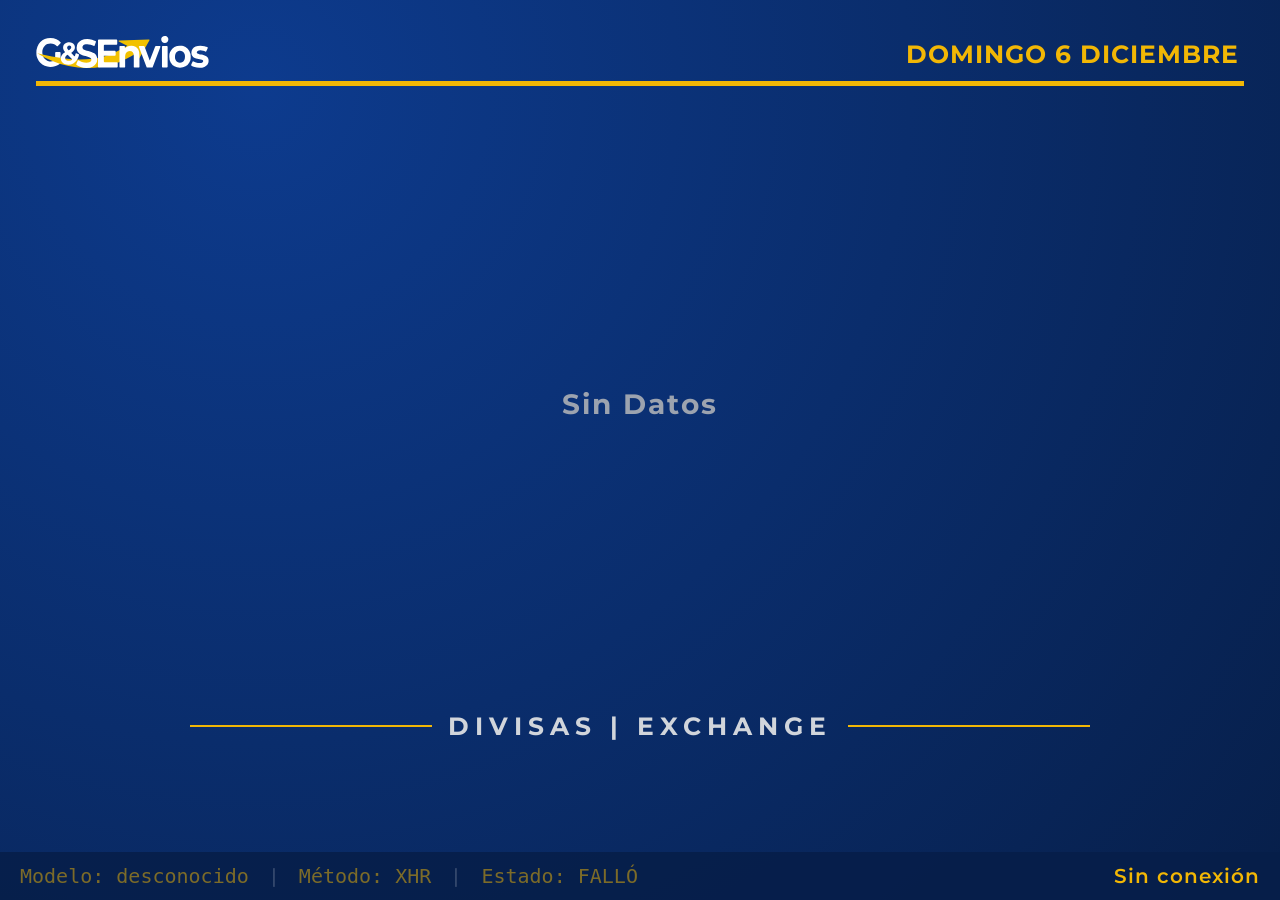
==== commit e8bd4db5: "fix: update pallete colors" ====
--- a/index.html
+++ b/index.html
@@ -11,7 +11,6 @@
 	<link href="https://fonts.googleapis.com/css2?family=Montserrat:ital,wght@0,100..900;1,100..900&display=swap"
 		rel="stylesheet" />
 	<style>
-		/* ========== RESET ========== */
 		* {
 			margin: 0;
 			padding: 0;
@@ -19,55 +18,474 @@
 			box-sizing: border-box;
 		}
 
-		html,
+		html {
+			width: 100%;
+			height: 100%;
+		}
+
 		body {
 			width: 100%;
 			height: 100%;
 			overflow: hidden;
-		}
-
-		body {
 			font-family: "Montserrat", "Segoe UI", Arial, Helvetica, sans-serif;
-			background: -webkit-radial-gradient(20% 10%, circle, #0a2f72 0%, #040f28 100%);
-			background: radial-gradient(circle at 20% 10%, #0a2f72 0%, #040f28 100%);
-			color: #ffffff;
-		}
-
-		/* ========== CLEARFIX (IE + Chromium) ========== */
-		.cf:after {
+			background: -webkit-radial-gradient(20% 10%, circle, #0D3B8E 0%, #071F4A 100%);
+			background: radial-gradient(circle at 20% 10%, #0D3B8E 0%, #071F4A 100%);
+			color: #FFFFFF;
+		}
+
+		/* ========== CLEARFIX ========== */
+		.cf:after,
+		.countries-grid:after,
+		.currencies-slide:after,
+		.country-card:after,
+		.currency-item:after {
 			content: "";
 			display: table;
 			clear: both;
 		}
 
-		.cf {
+		.cf,
+		.countries-grid,
+		.currencies-slide,
+		.country-card,
+		.currency-item {
 			zoom: 1;
 		}
 
-		/* ============================================================
-			LAYOUT PRINCIPAL — Flexbox dual (-webkit-box + flex)
-		============================================================ */
+		/* ========== LAYOUT CON % SOLO EN HEIGHT Y WIDTH ========== */
 		.main-layout {
 			width: 100%;
 			height: 100%;
 			padding: 22px 36px 14px 36px;
 			overflow: hidden;
-			display: -webkit-box;
-			-webkit-box-orient: vertical;
-			display: flex;
-			flex-direction: column;
-		}
-
-		/* ============================================================
-			HEADER — Flexbox dual
-		============================================================ */
+		}
+
+		/* ========== HEADER ========== */
 		.header {
 			width: 100%;
+			height: 7.41%;
 			padding-bottom: 18px;
-			border-bottom: 5px solid #f2b705;
+			border-bottom: 5px solid #F2B705;
 			margin-bottom: 28px;
 			overflow: hidden;
 			zoom: 1;
+		}
+
+		.header-left {
+			float: left;
+			width: 28%;
+			text-align: left;
+			font-size: 30px;
+		}
+
+		.header-center {
+			float: left;
+			width: 44%;
+			text-align: center;
+			font-size: 30px;
+			font-weight: 800;
+			color: #FFFFFF;
+			letter-spacing: 3px;
+			text-transform: uppercase;
+			padding-top: 14px;
+			white-space: nowrap;
+			overflow: hidden;
+			text-overflow: ellipsis;
+		}
+
+		.header-right {
+			float: right;
+			width: 28%;
+			text-align: right;
+			font-size: 25px;
+			font-weight: 700;
+			color: #F2B705;
+			letter-spacing: 1px;
+			white-space: nowrap;
+			padding-top: 16px;
+			line-height: 1.3;
+		}
+
+		.logo {
+			height: 32px;
+			width: auto;
+			float: left;
+			margin-top: 14px;
+			margin-right: 14px;
+			display: block;
+		}
+
+		.logo-fallback {
+			font-size: 30px;
+			font-weight: 800;
+			color: #FFFFFF;
+			letter-spacing: 3px;
+			float: left;
+			padding-top: 10px;
+			display: none;
+		}
+
+		/* ========== CONTENEDOR PRINCIPAL ========== */
+		.content-container {
+			width: 100%;
+			height: 84%;
+			overflow: hidden;
+		}
+
+		.shipments-section {
+			width: 100%;
+			height: 80%;
+			overflow: hidden;
+			position: relative;
+		}
+
+		/* ========== DIVISOR ========== */
+		.divider-section {
+			width: 100%;
+			height: 5%;
+			min-height: 62px;
+			text-align: center;
+			line-height: 62px;
+			font-size: 0;
+		}
+
+		.section-divider-line {
+			display: inline-block;
+			width: 20%;
+			height: 2px;
+			background: #F2B705;
+			vertical-align: middle;
+			margin: 0 16px;
+		}
+
+		.section-divider-text {
+			font-size: 25px;
+			font-weight: 700;
+			letter-spacing: 6px;
+			color: #d1d5db;
+			text-transform: uppercase;
+			display: inline-block;
+			vertical-align: middle;
+			white-space: nowrap;
+			line-height: normal;
+		}
+
+		.carousel-section {
+			width: 100%;
+			height: 29.26%;
+			padding-top: 12px;
+			overflow: hidden;
+			position: relative;
+		}
+
+		/* ========== MENSAJE SIN DATOS ========== */
+		.no-data-message {
+			position: absolute;
+			top: 0;
+			left: 0;
+			width: 100%;
+			height: 100%;
+			display: table;
+			text-align: center;
+			z-index: 10;
+		}
+
+		.no-data-message span {
+			display: table-cell;
+			vertical-align: middle;
+			font-size: 28px;
+			font-weight: 700;
+			color: #9CA3AF;
+			letter-spacing: 2px;
+		}
+
+		/* ========== TARJETAS DE ENVÍO ========== */
+		.countries-grid {
+			width: 100%;
+			height: 100%;
+			overflow: hidden;
+			zoom: 1;
+		}
+
+		.country-card {
+			float: left;
+			width: 31.5%;
+			margin-right: 2.75%;
+			margin-bottom: 2%;
+			background: #0D3B8E;
+			background: -webkit-linear-gradient(135deg, #0D3B8E, #071F4A);
+			background: linear-gradient(135deg, #0D3B8E, #071F4A);
+			-webkit-box-shadow: 0 6px 16px rgba(0, 0, 0, 0.25);
+			box-shadow: 0 6px 16px rgba(0, 0, 0, 0.25);
+			border: 1px solid rgba(255, 255, 255, 0.15);
+			border-left: 10px solid #F2B705;
+			border-radius: 18px;
+			padding: 26px 22px;
+			overflow: hidden;
+			zoom: 1;
+		}
+
+		.country-card.last-in-row {
+			margin-right: 0;
+		}
+
+		.country-card:nth-child(3n+1) {
+			clear: left;
+		}
+
+		.country-flag {
+			float: left;
+			width: 88px;
+			height: 88px;
+			border-radius: 50%;
+			border: 4px solid #F2B705;
+			margin-right: 20px;
+			background-color: #071F4A;
+			background-repeat: no-repeat;
+			background-position: center center;
+			-webkit-background-size: cover;
+			background-size: cover;
+			display: block;
+		}
+
+		.flag-fallback {
+			float: left;
+			width: 88px;
+			height: 88px;
+			border-radius: 50%;
+			background-color: #071F4A;
+			text-align: center;
+			line-height: 88px;
+			font-size: 28px;
+			font-weight: 800;
+			color: #F2B705;
+			border: 4px solid #F2B705;
+			margin-right: 20px;
+			display: none;
+		}
+
+		.country-info {
+			float: left;
+			width: calc(100% - 108px);
+			text-align: left;
+			padding-top: 6px;
+		}
+
+		.country-name {
+			font-size: 22px;
+			font-weight: 700;
+			text-transform: uppercase;
+			margin-bottom: 8px;
+			color: #FFFFFF;
+			letter-spacing: 1px;
+			white-space: nowrap;
+			overflow: hidden;
+			text-overflow: ellipsis;
+		}
+
+		.country-value {
+			font-size: 42px;
+			font-weight: 800;
+			color: #F2B705;
+			line-height: 1.1;
+			letter-spacing: 1px;
+			white-space: nowrap;
+			overflow: hidden;
+			text-overflow: ellipsis;
+			transition: color 0.3s ease;
+		}
+
+		.country-value.disabled {
+			font-size: 20px;
+			color: #9CA3AF;
+			white-space: normal;
+			font-weight: 600;
+		}
+
+		/* ========== ANIMACIÓN DE PARPADEO ========== */
+		@-webkit-keyframes blinkUpdate {
+			0% { color: #F2B705; }
+			25% { color: #FFFFFF; }
+			50% { color: #F2B705; }
+			75% { color: #FFFFFF; }
+			100% { color: #F2B705; }
+		}
+
+		@keyframes blinkUpdate {
+			0% { color: #F2B705; }
+			25% { color: #FFFFFF; }
+			50% { color: #F2B705; }
+			75% { color: #FFFFFF; }
+			100% { color: #F2B705; }
+		}
+
+		.country-value.updating,
+		.currency-value.updating {
+			-webkit-animation: blinkUpdate 0.6s ease-in-out 3;
+			animation: blinkUpdate 0.6s ease-in-out 3;
+		}
+
+		/* ========== CARRUSEL DE DIVISAS ========== */
+		.currencies-slide {
+			width: 100%;
+			height: 100%;
+			overflow: hidden;
+			zoom: 1;
+		}
+
+		.currency-item {
+			float: left;
+			width: 24%;
+			margin-right: 1.33%;
+			background: #0D3B8E;
+			background: -webkit-linear-gradient(135deg, #0D3B8E, #071F4A);
+			background: linear-gradient(135deg, #0D3B8E, #071F4A);
+			border: 1px solid rgba(255, 255, 255, 0.15);
+			border-bottom: 6px solid #F2B705;
+			border-radius: 16px;
+			padding: 20px 16px;
+			overflow: hidden;
+			-webkit-box-shadow: 0 4px 12px rgba(0, 0, 0, 0.22);
+			box-shadow: 0 4px 12px rgba(0, 0, 0, 0.22);
+			zoom: 1;
+		}
+
+		.currency-item.last-in-row {
+			margin-right: 0;
+		}
+
+		.currency-flag {
+			float: left;
+			width: 64px;
+			height: 64px;
+			border-radius: 50%;
+			border: 3px solid #F2B705;
+			margin-right: 16px;
+			background-color: #071F4A;
+			background-repeat: no-repeat;
+			background-position: center center;
+			-webkit-background-size: cover;
+			background-size: cover;
+			display: block;
+		}
+
+		.currency-flag-fallback {
+			float: left;
+			width: 64px;
+			height: 64px;
+			border-radius: 50%;
+			background-color: #071F4A;
+			text-align: center;
+			line-height: 64px;
+			font-size: 18px;
+			font-weight: 800;
+			color: #F2B705;
+			border: 3px solid #F2B705;
+			margin-right: 16px;
+			display: none;
+		}
+
+		.currency-info {
+			float: left;
+			width: calc(100% - 80px);
+			text-align: left;
+			padding-top: 4px;
+		}
+
+		.currency-name {
+			font-size: 20px;
+			font-weight: 700;
+			color: #FFFFFF;
+			margin-bottom: 8px;
+			letter-spacing: 0.5px;
+			white-space: nowrap;
+			overflow: hidden;
+			text-overflow: ellipsis;
+		}
+
+		.currency-value {
+			font-size: 28px;
+			font-weight: 800;
+			color: #F2B705;
+			letter-spacing: 0.5px;
+			white-space: nowrap;
+			overflow: hidden;
+			text-overflow: ellipsis;
+			transition: color 0.3s ease;
+		}
+
+		/* ========== LOADER ========== */
+		.loader-overlay {
+			position: fixed;
+			top: 0;
+			left: 0;
+			width: 100%;
+			height: 100%;
+			background: #071F4A;
+			z-index: 9999;
+			opacity: 1;
+			text-align: center;
+			line-height: 100vh;
+			transition: opacity 0.3s ease;
+		}
+
+		.loader-overlay:before {
+			content: '';
+			display: inline-block;
+			height: 100%;
+			vertical-align: middle;
+		}
+
+		.loader-overlay.hidden {
+			opacity: 0;
+			display: none;
+		}
+
+		.loader-container {
+			display: inline-block;
+			vertical-align: middle;
+			text-align: center;
+			line-height: normal;
+		}
+
+		.loader-text {
+			color: #F2B705;
+			font-size: 28px;
+			font-weight: 700;
+			letter-spacing: 4px;
+			text-transform: uppercase;
+			background: #071F4A;
+			padding: 20px 40px;
+			display: inline-block;
+			-webkit-animation: textPulse 1.5s ease-in-out infinite;
+			animation: textPulse 1.5s ease-in-out infinite;
+		}
+
+		.loader-spinner {
+			display: none;
+		}
+
+		@-webkit-keyframes textPulse {
+			0% { opacity: 0.5; }
+			50% { opacity: 1; }
+			100% { opacity: 0.5; }
+		}
+
+		@keyframes textPulse {
+			0% { opacity: 0.5; }
+			50% { opacity: 1; }
+			100% { opacity: 0.5; }
+		}
+
+		/* ========== FOOTER ========== */
+		#main-footer {
+			position: fixed;
+			bottom: 0;
+			left: 0;
+			width: 100%;
+			z-index: 99997;
+			background: rgba(7, 31, 74, 0.90);
+			padding: 10px 20px;
 			display: -webkit-box;
 			-webkit-box-orient: horizontal;
 			-webkit-box-pack: justify;
@@ -76,434 +494,68 @@
 			flex-direction: row;
 			justify-content: space-between;
 			align-items: center;
-			-webkit-flex-shrink: 0;
+			font-family: "Montserrat", "Segoe UI", Arial, Helvetica, sans-serif;
+		}
+
+		/* ========== PANEL DEBUG ========== */
+		#debug-info {
+			font-size: 20px;
+			color:rgba(242,183,5,0.50);
+			font-family: monospace;
+			line-height: 1.4;
+			white-space: nowrap;
+			overflow: hidden;
+			text-overflow: ellipsis;
+			max-width: 70%;
+		}
+
+		.debug-separator {
+			color: rgba(255, 255, 255, 0.25) !important;
+			margin: 0 10px;
+			font-family: "Montserrat", "Segoe UI", Arial, Helvetica, sans-serif;
+		}
+
+		/* ========== INDICADOR DE ACTUALIZACIÓN ========== */
+		.update-indicator {
+			font-size: 20px;
+			font-weight: 600;
+			letter-spacing: 1px;
+			color: #F2B705;
+			white-space: nowrap;
 			flex-shrink: 0;
-		}
-
-		.header-left {
-			width: 28%;
-			text-align: left;
-			font-size: 30px;
-			display: -webkit-box;
-			-webkit-box-align: center;
-			-webkit-box-pack: start;
-			display: flex;
-			align-items: center;
-			justify-content: flex-start;
-		}
-
-		.header-center {
-			width: 44%;
-			text-align: center;
-			font-size: 30px;
-			font-weight: 800;
-			color: #ffffff;
-			letter-spacing: 3px;
-			text-transform: uppercase;
-			padding-top: 14px;
-			white-space: nowrap;
-			overflow: hidden;
-			text-overflow: ellipsis;
-		}
-
-		.header-right {
-			width: 28%;
-			text-align: right;
-			font-size: 25px;
-			font-weight: 700;
-			color: #f2b705;
-			letter-spacing: 1px;
-			white-space: nowrap;
-			padding-top: 16px;
-			line-height: 1.3;
-		}
-
-		.logo {
-			height: 32px;
-			width: auto;
-			margin-top: 14px;
-			margin-right: 14px;
-			display: block;
-		}
-
-		.logo-fallback {
-			font-size: 30px;
-			font-weight: 800;
-			color: #ffffff;
-			letter-spacing: 3px;
-			padding-top: 10px;
-			display: none;
-		}
-
-		/* ============================================================
-			CONTENEDOR PRINCIPAL — Flexbox dual
-		============================================================ */
-		.content-container {
-			width: 100%;
-			-webkit-box-flex: 1;
-			-webkit-box-orient: vertical;
-			display: -webkit-box;
-			flex: 1;
-			display: flex;
-			flex-direction: column;
-			overflow: hidden;
-		}
-
-		.shipments-section {
-			-webkit-box-flex: 7;
-			flex: 7;
-			overflow: hidden;
-		}
-
-		.divider-section {
-			-webkit-box-flex: 0;
-			flex: 0 0 62px;
-			display: -webkit-box;
-			-webkit-box-align: center;
-			-webkit-box-pack: center;
-			display: flex;
-			align-items: center;
-			justify-content: center;
-		}
-
-		.carousel-section {
-			-webkit-box-flex: 3;
-			flex: 3;
-			padding-top: 12px;
-			overflow: hidden;
-		}
-
-		/* ============================================================
-			TARJETAS DE ENVIO — 3 columnas con Flexbox dual
-		============================================================ */
-		.countries-grid {
-			width: 100%;
-			height: 100%;
-			overflow: hidden;
-			display: -webkit-box;
-			-webkit-box-orient: horizontal;
-			-webkit-box-lines: multiple;
-			-webkit-box-pack: start;
-			-webkit-box-align: start;
-			display: flex;
-			flex-direction: row;
-			flex-wrap: wrap;
-			justify-content: flex-start;
-			align-items: flex-start;
-			align-content: flex-start;
-		}
-
-		.country-card {
-			width: 31.5%;
-			margin-right: 2.75%;
-			margin-bottom: 2%;
-			background: #0a2f72;
-			background: -webkit-linear-gradient(135deg, #0d3b8e, #0a2f72);
-			background: linear-gradient(135deg, #0d3b8e, #0a2f72);
-			-webkit-box-shadow: 0 6px 16px rgba(0, 0, 0, 0.25);
-			box-shadow: 0 6px 16px rgba(0, 0, 0, 0.25);
-			border: 1px solid #1e5fbc;
-			border-left: 10px solid #f2b705;
-			border-radius: 18px;
-			padding: 26px 22px;
-			overflow: hidden;
-			zoom: 1;
-			display: -webkit-box;
-			-webkit-box-orient: horizontal;
-			-webkit-box-align: center;
-			-webkit-box-pack: start;
-			display: flex;
-			flex-direction: row;
-			align-items: center;
-			justify-content: flex-start;
-		}
-
-		.country-card.last-in-row {
-			margin-right: 0;
-		}
-
-		.country-flag {
-			width: 88px;
-			height: 88px;
-			border-radius: 50%;
-			border: 4px solid #f2b705;
-			margin-right: 20px;
-			background-color: #071f4a;
-			background-repeat: no-repeat;
-			background-position: center center;
-			-webkit-background-size: cover;
-			background-size: cover;
-			display: block;
-			-webkit-flex-shrink: 0;
-			flex-shrink: 0;
-		}
-
-		.flag-fallback {
-			width: 88px;
-			height: 88px;
-			border-radius: 50%;
-			background-color: #071f4a;
-			text-align: center;
-			line-height: 88px;
-			font-size: 28px;
-			font-weight: 800;
-			color: #f2b705;
-			border: 4px solid #f2b705;
-			margin-right: 20px;
-			display: none;
-			-webkit-flex-shrink: 0;
-			flex-shrink: 0;
-		}
-
-		.country-info {
-			text-align: left;
-			padding-top: 6px;
-			-webkit-box-flex: 1;
-			flex: 1;
-			overflow: hidden;
-		}
-
-		.country-name {
-			font-size: 22px;
-			font-weight: 700;
-			text-transform: uppercase;
-			margin-bottom: 8px;
-			color: #ffffff;
-			letter-spacing: 1px;
-			white-space: nowrap;
-			overflow: hidden;
-			text-overflow: ellipsis;
-		}
-
-		.country-value {
-			font-size: 42px;
-			font-weight: 800;
-			color: #f2b705;
-			line-height: 1.1;
-			letter-spacing: 1px;
-			white-space: nowrap;
-			overflow: hidden;
-			text-overflow: ellipsis;
-		}
-
-		.country-value.disabled {
-			font-size: 20px;
-			color: #9ca3af;
-			white-space: normal;
-			font-weight: 600;
-		}
-
-		/* ============================================================
-			DIVISOR "TIPO DE CAMBIO"
-		============================================================ */
-		.section-divider {
-			text-align: center;
-			font-size: 22px;
-			font-weight: 700;
-			letter-spacing: 6px;
-			color: #d1d5db;
-			text-transform: uppercase;
-			display: -webkit-box;
-			-webkit-box-align: center;
-			-webkit-box-pack: center;
-			display: flex;
-			align-items: center;
-			justify-content: center;
-			width: 100%;
-		}
-
-		.section-divider-line {
-			display: inline-block;
-			width: 29%;
-			height: 2px;
-			background: #f2b705;
-			vertical-align: middle;
-			margin: 0 16px;
-		}
-
-		.section-divider-text {
-			font-size: 25px;
-			display: inline-block;
-			vertical-align: middle;
-			white-space: nowrap;
-		}
-
-		/* ============================================================
-			CARRUSEL DE DIVISAS — 4 cards por slide
-		============================================================ */
-		.currencies-slide {
-			width: 100%;
-			overflow: hidden;
-			display: -webkit-box;
-			-webkit-box-orient: horizontal;
-			-webkit-box-pack: start;
-			-webkit-box-align: start;
-			display: flex;
-			flex-direction: row;
-			justify-content: flex-start;
-			align-items: stretch;
-		}
-
-		.currency-item {
-			width: 24%;
-			margin-right: 1.33%;
-			background: #0a2f72;
-			background: -webkit-linear-gradient(135deg, #0d3b8e, #0a2f72);
-			background: linear-gradient(135deg, #0d3b8e, #0a2f72);
-			border: 1px solid #1e5fbc;
-			border-bottom: 6px solid #f2b705;
-			border-radius: 16px;
-			padding: 20px 16px;
-			overflow: hidden;
-			-webkit-box-shadow: 0 4px 12px rgba(0, 0, 0, 0.22);
-			box-shadow: 0 4px 12px rgba(0, 0, 0, 0.22);
-			display: -webkit-box;
-			-webkit-box-orient: horizontal;
-			-webkit-box-align: center;
-			-webkit-box-pack: start;
-			display: flex;
-			flex-direction: row;
-			align-items: center;
-			justify-content: flex-start;
-		}
-
-		.currency-item.last-in-row {
-			margin-right: 0;
-		}
-
-		.currency-flag {
-			width: 64px;
-			height: 64px;
-			border-radius: 50%;
-			border: 3px solid #f2b705;
-			margin-right: 16px;
-			background-color: #071f4a;
-			background-repeat: no-repeat;
-			background-position: center center;
-			-webkit-background-size: cover;
-			background-size: cover;
-			display: block;
-			-webkit-flex-shrink: 0;
-			flex-shrink: 0;
-		}
-
-		.currency-flag-fallback {
-			width: 64px;
-			height: 64px;
-			border-radius: 50%;
-			background-color: #071f4a;
-			text-align: center;
-			line-height: 64px;
-			font-size: 18px;
-			font-weight: 800;
-			color: #f2b705;
-			border: 3px solid #f2b705;
-			margin-right: 16px;
-			display: none;
-			-webkit-flex-shrink: 0;
-			flex-shrink: 0;
-		}
-
-		.currency-info {
-			text-align: left;
-			padding-top: 4px;
-			-webkit-box-flex: 1;
-			flex: 1;
-			overflow: hidden;
-		}
-
-		.currency-name {
-			font-size: 20px;
-			font-weight: 700;
-			color: #ffffff;
-			margin-bottom: 8px;
-			letter-spacing: 0.5px;
-			white-space: nowrap;
-			overflow: hidden;
-			text-overflow: ellipsis;
-		}
-
-		.currency-value {
-			font-size: 28px;
-			font-weight: 800;
-			color: #f2b705;
-			letter-spacing: 0.5px;
-			white-space: nowrap;
-			overflow: hidden;
-			text-overflow: ellipsis;
-		}
-
-		/* ============================================================
-			LOADER
-		============================================================ */
-		.loader-overlay {
-			position: fixed;
-			top: 0;
-			left: 0;
-			width: 100%;
-			height: 100%;
-			background: #071f4a;
-			z-index: 9999;
-			opacity: 1;
-			display: -webkit-box;
-			-webkit-box-align: center;
-			-webkit-box-pack: center;
-			display: flex;
-			align-items: center;
-			justify-content: center;
-			transition: opacity 0.5s ease;
-		}
-
-		.loader-overlay.hidden {
-			opacity: 0;
-			display: none;
-		}
-
-		.loader-container {
-			text-align: center;
-		}
-
-		.loader-text {
-			color: #f2b705;
-			font-size: 28px;
-			font-weight: 700;
-			letter-spacing: 4px;
-			text-transform: uppercase;
-			background: #071f4a;
-			padding: 20px 40px;
-			display: inline-block;
-			-webkit-animation: textPulse 1.5s ease-in-out infinite;
-			animation: textPulse 1.5s ease-in-out infinite;
-		}
-
-		.loader-spinner {
-			display: none;
-		}
-
-		@-webkit-keyframes textPulse {
-			0% { opacity: 0.5; }
+			margin-left: 20px;
+			transition: color 0.3s ease;
+		}
+
+		.update-indicator.updating-state {
+			color: #FFFFFF;
+			-webkit-animation: pulseIndicator 1s ease-in-out infinite;
+			animation: pulseIndicator 1s ease-in-out infinite;
+		}
+
+		@-webkit-keyframes pulseIndicator {
+			0% { opacity: 0.6; }
 			50% { opacity: 1; }
-			100% { opacity: 0.5; }
-		}
-
-		@keyframes textPulse {
-			0% { opacity: 0.5; }
+			100% { opacity: 0.6; }
+		}
+
+		@keyframes pulseIndicator {
+			0% { opacity: 0.6; }
 			50% { opacity: 1; }
-			100% { opacity: 0.5; }
-		}
-
-		/* ========== SCROLLBAR WEBKIT ========== */
+			100% { opacity: 0.6; }
+		}
+
 		::-webkit-scrollbar {
 			width: 5px;
 		}
 
 		::-webkit-scrollbar-track {
-			background: #071f4a;
+			background: #071F4A;
 			border-radius: 3px;
 		}
 
 		::-webkit-scrollbar-thumb {
-			background: #f2b705;
+			background: #F2B705;
 			border-radius: 3px;
 		}
 	</style>
@@ -511,8 +563,7 @@
 
 <body>
 	<div class="main-layout">
-		<!-- HEADER -->
-		<div class="header">
+		<div class="header cf">
 			<div class="header-left">
 				<img id="main-logo" src="assets/logo/logo_claro.svg" class="logo" alt="G&amp;SENVIOS" />
 				<div id="logo-fallback" class="logo-fallback">G&amp;SENVIOS</div>
@@ -522,28 +573,28 @@
 		</div>
 
 		<div class="content-container">
-			<!-- ENVIOS -->
-			<div class="shipments-section">
-				<div id="rates-grid" class="countries-grid"></div>
-			</div>
-
-			<!-- DIVISOR -->
-			<div class="divider-section">
-				<div class="section-divider">
-					<span class="section-divider-line"></span>
-					<span class="section-divider-text">DIVISAS | EXCHANGE</span>
-					<span class="section-divider-line"></span>
+			<div class="shipments-section" id="shipments-section">
+				<div id="rates-grid" class="countries-grid cf"></div>
+				<div id="no-data-shipments" class="no-data-message" style="display:none;">
+					<span>Sin Datos</span>
 				</div>
 			</div>
 
-			<!-- CARRUSEL DIVISAS -->
-			<div class="carousel-section">
-				<div id="currencies-slide" class="currencies-slide"></div>
+			<div class="divider-section">
+				<span class="section-divider-line"></span>
+				<span class="section-divider-text">DIVISAS | EXCHANGE</span>
+				<span class="section-divider-line"></span>
+			</div>
+
+			<div class="carousel-section" id="carousel-section">
+				<div id="currencies-slide" class="currencies-slide cf"></div>
+				<div id="no-data-currencies" class="no-data-message" style="display:none;">
+					<span>Sin Datos</span>
+				</div>
 			</div>
 		</div>
 	</div>
 
-	<!-- LOADER -->
 	<div id="loader-overlay" class="loader-overlay">
 		<div class="loader-container">
 			<div class="loader-spinner"></div>
@@ -551,8 +602,37 @@
 		</div>
 	</div>
 
+	<!-- FOOTER -->
+	<footer id="main-footer">
+		<div id="debug-info">
+			Modelo: <span id="db-modelo">---</span>
+			<span class="debug-separator">|</span>
+			Método: <span id="db-metodo">---</span>
+			<span class="debug-separator">|</span>
+			Estado: <span id="db-estado">---</span>
+		</div>
+		<div id="update-indicator" class="update-indicator" style="display:none;">
+			Actualizado: --:--
+		</div>
+	</footer>
+
 	<script>
-		/* ========== CAPTURA GLOBAL DE ERRORES ========== */
+		/* ========== DETECCIÓN DE MODELO ========== */
+		(function () {
+			var ua = navigator.userAgent;
+			var modelo = '';
+			if (ua.indexOf('Maple2012') > -1) {
+				modelo = 's2-maple';
+			} else if (ua.indexOf('Tizen 2.4') > -1 || ua.indexOf('SamsungBrowser/1.1') > -1) {
+				modelo = 's4-tizen24';
+			} else if (ua.indexOf('Tizen 3') > -1 || ua.indexOf('Chrome/47') > -1) {
+				modelo = 's5-tizen30';
+			}
+			if (modelo) document.body.className = modelo;
+			window.MODELO_TIZEN = modelo || 'desconocido';
+			window.USAR_JSONP = (modelo === 's4-tizen24');
+		})();
+
 		window.onerror = function (msg, url, line, col, error) {
 			var errorDiv = document.createElement('div');
 			errorDiv.style.position = 'fixed';
@@ -565,44 +645,40 @@
 			errorDiv.style.fontSize = '16px';
 			errorDiv.style.maxWidth = '100%';
 			errorDiv.style.wordWrap = 'break-word';
-			errorDiv.innerHTML = 'Error JS: ' + msg + '<br>Linea: ' + line + ', Columna: ' + col;
+			errorDiv.innerHTML = 'Error: ' + msg + '<br>Linea: ' + line;
 			document.body.appendChild(errorDiv);
 			var loader = document.getElementById('loader-overlay');
-			if (loader) {
-				loader.className = 'loader-overlay hidden';
-			}
+			if (loader) loader.className = 'loader-overlay hidden';
 			return false;
 		};
 
 		(function () {
-			/* ========== LOGGER SEGURO ========== */
 			var log = (typeof console !== "undefined" && console.log)
 				? function (msg) { console.log(msg); }
 				: function () { };
 
-			/* ========== CONFIGURACION ========== */
-			var USE_MOCK = false; /* CAMBIAR A false CUANDO FUNCIONE */
-			var DATA_REFRESH_INTERVAL = 600000;  /* 10min */
+			var PRODUCTION = false;
+			var USE_MOCK = false;
+			var DATA_REFRESH_INTERVAL = 600000;
+			var RETRY_INTERVAL = 60000;
 			var CAROUSEL_INTERVAL = 10000;
 
-			/* ========== ESTADO ========== */
 			var isLoading = false;
+			var retryTimer = null;
+			var refreshTimer = null;
 			var currentSlide = 0;
 			var slideTimer = null;
 			var shipmentsData = [];
 			var currenciesData = [];
 			var currenciesCarousel = [];
-
-			/* ========== AGENCIAS ========== */
+			var firstLoad = true;
+
 			var agencyList = {
-				default: {
-					name: "",
-					url: "https://script.google.com/macros/s/AKfycbwmNgg2V8PzcWHrOXSD8mNA4MALz46u50xb9Ol15Svj5D5A1bDOvKxLUs2krySTT8Behg/exec",
-				},
+				default: { name: "", url: "https://script.google.com/macros/s/AKfycbwmNgg2V8PzcWHrOXSD8mNA4MALz46u50xb9Ol15Svj5D5A1bDOvKxLUs2krySTT8Behg/exec" },
 				badalona: { name: "Agencia Badalona", url: "https://script.google.com/macros/s/AKfycbzukMdtwjOwY7vs6JnAfqRGoCLLCF0RMSSumKoHG6Pt4wyNGbgwPahn-qyQciu6PJYC/exec" },
 				casal: { name: "Agencia Casal", url: "https://script.google.com/macros/s/AKfycbzn-3p6uI0J4O_LU-wVBLRQ1BdUXi6G097h8H9S5eNC0s-p3v3qgsMSuSQ_dv4UXp7C/exec" },
 				lepanto: { name: "Agencia Lepanto", url: "https://script.google.com/macros/s/AKfycbwc0PdseRvXCK0h6jDOgVno5OCdzEAFOCftk_Cni81Df7V_nwx5UuACGK_GKXiXBe062w/exec" },
-				jcosta: { name: "Agencia Joaquin Costa", url: "https://script.google.com/macros/s/AKfycbyXlX7nBCjVggEIJvfJLigkC-tULsyt1sqFVxUOMh0GzMQaxJ7k9_gjfnZkZ3knZLO1/exec" },
+				jcosta: { name: "Agencia Joaquin Costa", url: "https://script.google.com/macros/s/AKfycbyIDJ2xIHzWUB4m6UJP1LqCzAOW5boMj9UsfL-mYWGdNQfF7KoISJ9GhDkMjlr3O2_e/exec" },
 				mas: { name: "Agencia Mas", url: "https://script.google.com/macros/s/AKfycbyZi4uRVzVXp8G4rzguF-u4bN_0qEeAXUa8VFNwGe8jzrep3Y9vuLxbPd9n8AHLaF5E/exec" },
 				moncunil: { name: "Agencia Moncunil", url: "https://script.google.com/macros/s/AKfycbxzC-4yEinKQdi-MplwYv1aNWVW2Kut0zydL2hJIXIssgcl0g-X7Y1jvvjOEgjQWKbp/exec" },
 				paralel: { name: "Agencia Paralel", url: "https://script.google.com/macros/s/AKfycbwqZ4wi_L5j76JpYTnwGFSN9P0CrZ2ty2gFCbLbPOm7Cu5E6qcIJgSiHjCs1mJifTpujw/exec" },
@@ -610,78 +686,128 @@
 				rescuder: { name: "Agencia Riera Escuder", url: "https://script.google.com/macros/s/AKfycbwQv7HI2R2eYAl4RK1VS--xu2SQU4wDsuk9ic69xqWF2bzX9gkzl12vySegqoAFuvSf/exec" },
 			};
 
-			/* ========== BANDERAS ========== */
 			var flagMap = {
-				HN: "assets/flags/hn.svg",
-				CO: "assets/flags/co.svg",
-				DO: "assets/flags/do.svg",
-				BO: "assets/flags/bo.svg",
-				EC: "assets/flags/ec.svg",
-				NI: "assets/flags/ni.svg",
-				PY: "assets/flags/py.svg",
-				PE: "assets/flags/pe.svg",
-				MA: "assets/flags/ma.svg",
-				PK: "assets/flags/pk.svg",
-				BR: "assets/flags/br.svg",
-				PH: "assets/flags/ph.svg",
-				USD: "assets/flags/us.svg",
-				GBP: "assets/flags/gb.svg",
-				CHF: "assets/flags/ch.svg",
-				JPY: "assets/flags/jp.svg",
-				CAD: "assets/flags/ca.svg",
-				AUD: "assets/flags/au.svg",
-				MXN: "assets/flags/mx.svg",
-				KRW: "assets/flags/kr.svg",
-				CNY: "assets/flags/cn.svg",
-				MAD: "assets/flags/ma.svg",
-				DOP: "assets/flags/do.svg",
-				HKD: "assets/flags/hk.svg",
+				HN: "assets/flags/hn.svg", CO: "assets/flags/co.svg", DO: "assets/flags/do.svg",
+				BO: "assets/flags/bo.svg", EC: "assets/flags/ec.svg", NI: "assets/flags/ni.svg",
+				PY: "assets/flags/py.svg", PE: "assets/flags/pe.svg", MA: "assets/flags/ma.svg",
+				PK: "assets/flags/pk.svg", BR: "assets/flags/br.svg", PH: "assets/flags/ph.svg",
+				USD: "assets/flags/us.svg", GBP: "assets/flags/gb.svg", CHF: "assets/flags/ch.svg",
+				JPY: "assets/flags/jp.svg", CAD: "assets/flags/ca.svg", AUD: "assets/flags/au.svg",
+				MXN: "assets/flags/mx.svg", KRW: "assets/flags/kr.svg", CNY: "assets/flags/cn.svg",
+				MAD: "assets/flags/ma.svg", DOP: "assets/flags/do.svg", HKD: "assets/flags/hk.svg",
 			};
 
-			/* ========== MOCK ========== */
 			var MOCK_DATA = [
-				{ type: "shipment", code: "HN", name: "Honduras", value: "0.00", order: 1, active: true },
-				{ type: "shipment", code: "CO", name: "Colombia", value: "0.00", order: 2, active: true },
-				{ type: "shipment", code: "DO", name: "R. Dominicana", value: "0.00", order: 3, active: true },
-				{ type: "shipment", code: "EC", name: "Ecuador", value: "0.00", order: 4, active: true },
-				{ type: "shipment", code: "BO", name: "Bolivia", value: "0.00", order: 5, active: true },
-				{ type: "shipment", code: "PY", name: "Paraguay", value: "0.00", order: 6, active: true },
-				{ type: "currency", code: "USD", name: "Dolar Americano", value: "0.0000", order: 1, active: true },
-				{ type: "currency", code: "GBP", name: "Libra Esterlina", value: "0.0000", order: 2, active: true },
-				{ type: "currency", code: "CHF", name: "Franco Suizo", value: "0.0000", order: 3, active: true },
+				{ type: "shipment", code: "HN", name: "Honduras", value: "30.86", order: 1, active: true },
+				{ type: "shipment", code: "CO", name: "Colombia", value: "4136", order: 2, active: true },
+				{ type: "shipment", code: "DO", name: "R. Dominicana", value: "68.07", order: 3, active: true },
+				{ type: "shipment", code: "EC", name: "Ecuador", value: "1.154", order: 4, active: true },
+				{ type: "shipment", code: "BO", name: "Bolivia", value: "11.36", order: 5, active: true },
+				{ type: "shipment", code: "PY", name: "Paraguay", value: "7108", order: 6, active: true },
+				{ type: "currency", code: "USD", name: "Dolar Americano", value: "1.0512", order: 1, active: true },
+				{ type: "currency", code: "GBP", name: "Libra Esterlina", value: "0.9421", order: 2, active: true },
+				{ type: "currency", code: "CHF", name: "Franco Suizo", value: "1.0234", order: 3, active: true },
 			];
 
-			/* ========== UTILIDADES ========== */
-			function $id(id) {
-				return document.getElementById(id);
-			}
-
+			function $id(id) { return document.getElementById(id); }
 			function trim(str) {
 				if (str === undefined || str === null) return "";
 				return str.replace(/^\s+|\s+$/g, "");
 			}
-
 			function cleanValue(str) {
 				if (str === undefined || str === null) return "";
 				return trim(str.toString());
 			}
 
-			/* ========== LOADER ========== */
+			function debugVisibility() {
+				var debugBar = $id("debug-info");
+				if (PRODUCTION) if (debugBar) debugBar.style.display = "none";
+			}
+
+			function updateDebug(modelo, metodo, estado) {
+				var dbModelo = $id('db-modelo');
+				var dbMetodo = $id('db-metodo');
+				var dbEstado = $id('db-estado');
+				if (dbModelo) dbModelo.innerHTML = modelo || '---';
+				if (dbMetodo) dbMetodo.innerHTML = metodo || '---';
+				if (dbEstado) dbEstado.innerHTML = estado || '---';
+			}
+
 			function showLoader() {
 				var el = $id("loader-overlay");
-				if (el) {
-					el.className = "loader-overlay";
-					el.style.display = "";
-				}
+				if (el) { el.className = "loader-overlay"; el.style.display = ""; }
 			}
 			function hideLoader() {
 				var el = $id("loader-overlay");
-				if (el) {
-					el.className = "loader-overlay hidden";
-				}
-			}
-
-			/* ========== LOGO FALLBACK ========== */
+				if (el) { el.className = "loader-overlay hidden"; }
+			}
+
+			function showNoData() {
+				$id('no-data-shipments').style.display = '';
+				$id('no-data-currencies').style.display = '';
+				$id('rates-grid').innerHTML = '';
+				$id('currencies-slide').innerHTML = '';
+			}
+			function hideNoData() {
+				$id('no-data-shipments').style.display = 'none';
+				$id('no-data-currencies').style.display = 'none';
+			}
+
+			function setUpdateIndicator(text, updating) {
+				var el = $id('update-indicator');
+				if (!el) return;
+				el.innerHTML = text;
+				el.style.display = '';
+				el.className = updating ? 'update-indicator updating-state' : 'update-indicator';
+			}
+
+			function blinkUpdatedValues() {
+				var countryValues = document.getElementsByClassName('country-value');
+				for (var i = 0; i < countryValues.length; i++) {
+					var el = countryValues[i];
+					el.offsetHeight;
+					el.classList.add('updating');
+					(function (element) {
+						setTimeout(function () { element.classList.remove('updating'); }, 2000);
+					})(el);
+				}
+				var currencyValues = document.getElementsByClassName('currency-value');
+				for (var j = 0; j < currencyValues.length; j++) {
+					var el2 = currencyValues[j];
+					el2.offsetHeight;
+					el2.classList.add('updating');
+					(function (element) {
+						setTimeout(function () { element.classList.remove('updating'); }, 2000);
+					})(el2);
+				}
+			}
+
+			function updateShipmentValues() {
+				var cards = document.getElementsByClassName('country-card');
+				for (var i = 0; i < cards.length; i++) {
+					if (i < shipmentsData.length) {
+						var valEl = cards[i].getElementsByClassName('country-value')[0];
+						if (valEl) {
+							valEl.textContent = shipmentsData[i].value;
+							valEl.className = 'country-value' + (shipmentsData[i].value === 'No disponible' ? ' disabled' : '');
+						}
+					}
+				}
+			}
+
+			function updateCurrencyValues() {
+				var slide = $id('currencies-slide');
+				if (!slide) return;
+				var items = slide.getElementsByClassName('currency-item');
+				var page = currenciesCarousel[currentSlide] || [];
+				for (var i = 0; i < items.length; i++) {
+					if (i < page.length) {
+						var valEl = items[i].getElementsByClassName('currency-value')[0];
+						if (valEl) valEl.textContent = page[i].value;
+					}
+				}
+			}
+
 			function initLogoFallback() {
 				var logo = $id("main-logo");
 				var fallback = $id("logo-fallback");
@@ -692,17 +818,13 @@
 				};
 			}
 
-			/* ========== AGENCIA DESDE URL ========== */
 			function getAgencyFromURL() {
 				var search = window.location.search;
 				if (!search || search.length < 2) return "default";
 				var pairs = search.substring(1).split("&");
-				var i;
-				for (i = 0; i < pairs.length; i++) {
+				for (var i = 0; i < pairs.length; i++) {
 					var pair = pairs[i].split("=");
-					if (pair[0] === "agency" && pair[1] && agencyList[pair[1]]) {
-						return pair[1];
-					}
+					if (pair[0] === "agency" && pair[1] && agencyList[pair[1]]) return pair[1];
 				}
 				return "default";
 			}
@@ -720,51 +842,28 @@
 				return agencyList[agency].url;
 			}
 
-			/* ========== RELOJ ========== */
 			function updateDate() {
 				var el = $id("current-date");
 				if (!el) return;
 				var now = new Date();
 				var days = ["DOMINGO", "LUNES", "MARTES", "MIERCOLES", "JUEVES", "VIERNES", "SABADO"];
-				var months = [
-					"ENERO", "FEBRERO", "MARZO", "ABRIL", "MAYO", "JUNIO",
-					"JULIO", "AGOSTO", "SEPTIEMBRE", "OCTUBRE", "NOVIEMBRE", "DICIEMBRE",
-				];
-				var h = now.getHours();
-				var m = now.getMinutes();
+				var months = ["ENERO", "FEBRERO", "MARZO", "ABRIL", "MAYO", "JUNIO", "JULIO", "AGOSTO", "SEPTIEMBRE", "OCTUBRE", "NOVIEMBRE", "DICIEMBRE"];
+				var h = now.getHours(), m = now.getMinutes();
 				var hs = h < 10 ? "0" + h : "" + h;
 				var ms = m < 10 ? "0" + m : "" + m;
-				el.innerHTML =
-					days[now.getDay()] +
-					" " +
-					now.getDate() +
-					" " +
-					months[now.getMonth()] +
-					" " +
-					now.getFullYear() +
-					" &middot; " +
-					hs +
-					":" +
-					ms;
-			}
-
-			function startClock() {
-				updateDate();
-				setInterval(updateDate, 60000);
-			}
-
-			/* ========== FORMATEO NUMERICO PROPIO ========== */
+				el.innerHTML = days[now.getDay()] + " " + now.getDate() + " " + months[now.getMonth()] + " " + now.getFullYear() + " &middot; " + hs + ":" + ms;
+			}
+
+			function startClock() { updateDate(); setInterval(updateDate, 60000); }
+
 			function formatNumber(num, decimals) {
 				var mult = Math.pow(10, decimals);
 				var rounded = Math.round(num * mult) / mult;
 				var str = rounded.toFixed(decimals);
 				var parts = str.split(".");
-				var intPart = parts[0];
-				var decPart = parts.length > 1 ? parts[1] : "";
-				var result = "";
-				var count = 0;
-				var i;
-				for (i = intPart.length - 1; i >= 0; i--) {
+				var intPart = parts[0], decPart = parts.length > 1 ? parts[1] : "";
+				var result = "", count = 0;
+				for (var i = intPart.length - 1; i >= 0; i--) {
 					if (count > 0 && count % 3 === 0) result = "." + result;
 					result = intPart[i] + result;
 					count++;
@@ -778,8 +877,7 @@
 				var num = parseFloat(value.toString().replace(/,/g, "."));
 				if (isNaN(num) || num === 0) return "No disponible";
 				var countryDollars = ["NI", "EC"];
-				var i;
-				for (i = 0; i < countryDollars.length; i++) {
+				for (var i = 0; i < countryDollars.length; i++) {
 					if (countryDollars[i] === code) return formatNumber(num, 4);
 				}
 				return num >= 1000 ? formatNumber(num, 0) : formatNumber(num, 2);
@@ -793,7 +891,6 @@
 				return formatNumber(num, 4) + " " + code;
 			}
 
-			/* ========== HTML BANDERAS ========== */
 			function createFlagHTML(code, cls, fbCls) {
 				var uniqueId = Math.floor(Math.random() * 99999);
 				return (
@@ -820,30 +917,18 @@
 				probe.src = src;
 			}
 
-			/* ========== RENDER ENVIOS ========== */
 			function renderShipments() {
 				var container = $id("rates-grid");
-				if (!container) {
-					log("ERROR: No se encontro rates-grid");
-					return;
-				}
+				if (!container) return;
 				container.innerHTML = "";
-
-				if (!shipmentsData || shipmentsData.length === 0) {
-					container.innerHTML =
-						'<div style="text-align:center;padding:40px;color:#9CA3AF;width:100%;">Sin datos de envios</div>';
-					return;
-				}
-
-				var i;
-				for (i = 0; i < shipmentsData.length; i++) {
+				if (!shipmentsData || shipmentsData.length === 0) return;
+				for (var i = 0; i < shipmentsData.length; i++) {
 					var item = shipmentsData[i];
 					var card = document.createElement("div");
 					var isLast = (i + 1) % 3 === 0;
 					var disabled = item.value === "No disponible" ? " disabled" : "";
-
 					card.className = "country-card" + (isLast ? " last-in-row" : "");
-						card.innerHTML =
+					card.innerHTML =
 						createFlagHTML(item.code, "country-flag", "flag-fallback") +
 						'<div class="country-info">' +
 						'<div class="country-name">' + item.name + '</div>' +
@@ -854,16 +939,13 @@
 					var fbEl = card.getElementsByClassName("flag-fallback")[0];
 					probeFlagImage(flagEl, fbEl, flagMap[item.code] || "");
 				}
-				log("Envios renderizados: " + shipmentsData.length);
-			}
-
-			/* ========== CARRUSEL ========== */
+			}
+
 			function buildCarouselPages() {
 				currenciesCarousel = [];
-				var i, j, page;
-				for (i = 0; i < currenciesData.length; i += 4) {
-					page = [];
-					for (j = i; j < i + 4 && j < currenciesData.length; j++) {
+				for (var i = 0; i < currenciesData.length; i += 4) {
+					var page = [];
+					for (var j = i; j < i + 4 && j < currenciesData.length; j++) {
 						page.push(currenciesData[j]);
 					}
 					currenciesCarousel.push(page);
@@ -872,19 +954,15 @@
 
 			function renderCarouselSlide(index) {
 				var container = $id("currencies-slide");
-				if (!container) {
-					log("ERROR: No se encontro currencies-slide");
-					return;
-				}
+				if (!container) return;
 				if (!currenciesCarousel || currenciesCarousel.length === 0) {
-					container.innerHTML = '<div style="color:#9CA3AF;padding:20px;">Sin divisas disponibles</div>';
+					container.innerHTML = '';
 					return;
 				}
 				var page = currenciesCarousel[index];
 				if (!page) return;
 				var html = "";
-				var i;
-				for (i = 0; i < page.length; i++) {
+				for (var i = 0; i < page.length; i++) {
 					var curr = page[i];
 					var isLast = (i + 1) % 4 === 0;
 					html +=
@@ -898,8 +976,7 @@
 				}
 				container.innerHTML = html;
 				var items = container.getElementsByClassName("currency-item");
-				var k;
-				for (k = 0; k < items.length; k++) {
+				for (var k = 0; k < items.length; k++) {
 					var fEl = items[k].getElementsByClassName("currency-flag")[0];
 					var fbEl = items[k].getElementsByClassName("currency-flag-fallback")[0];
 					var codeText = fbEl ? fbEl.innerHTML : "";
@@ -915,9 +992,16 @@
 
 			function resetCarouselTimer() {
 				if (slideTimer) clearInterval(slideTimer);
+				slideTimer = null;
 				if (currenciesCarousel.length > 1) {
 					slideTimer = setInterval(nextSlide, CAROUSEL_INTERVAL);
 				}
+			}
+
+			function clearCarousel() {
+				if (slideTimer) clearInterval(slideTimer);
+				slideTimer = null;
+				$id('currencies-slide').innerHTML = '';
 			}
 
 			function initCarousel() {
@@ -927,55 +1011,37 @@
 				resetCarouselTimer();
 			}
 
-			/* ========== PARSEO CSV ========== */
 			function parseCSV(csvText) {
 				var lines = csvText.replace(/\r/g, "").split("\n");
 				if (lines.length < 2) return { shipments: [], currencies: [] };
-
 				var rawHeaders = lines[0].split(",");
 				var headers = [];
-				var h;
-				for (h = 0; h < rawHeaders.length; h++) {
+				for (var h = 0; h < rawHeaders.length; h++) {
 					headers.push(trim(rawHeaders[h]).toLowerCase());
 				}
-				log("Headers CSV: " + headers.join(", "));
-
 				var shipmentsTemp = [];
 				var currenciesTemp = [];
-				var i;
-
-				for (i = 1; i < lines.length; i++) {
+				for (var i = 1; i < lines.length; i++) {
 					var line = trim(lines[i]);
 					if (!line) continue;
-
 					var values = [];
 					var inQuote = false;
 					var current = "";
-					var c;
-					for (c = 0; c < line.length; c++) {
+					for (var c = 0; c < line.length; c++) {
 						var chr = line.charAt(c);
-						if (chr === '"') {
-							inQuote = !inQuote;
-						} else if (chr === "," && !inQuote) {
-							values.push(trim(current));
-							current = "";
-						} else {
-							current += chr;
-						}
+						if (chr === '"') { inQuote = !inQuote; }
+						else if (chr === "," && !inQuote) { values.push(trim(current)); current = ""; }
+						else { current += chr; }
 					}
 					values.push(trim(current));
-
 					var obj = {};
-					var j;
-					for (j = 0; j < headers.length; j++) {
+					for (var j = 0; j < headers.length; j++) {
 						obj[headers[j]] = values[j] || "";
 					}
-
 					var typeRaw = (obj.tipo || obj.type || "").toLowerCase();
 					var isShipment = typeRaw === "envio" || typeRaw === "envios" || typeRaw === "shipment";
 					var isCurrency = typeRaw === "divisa" || typeRaw === "divisas" || typeRaw === "currency";
 					if (!isShipment && !isCurrency) continue;
-
 					var code = (obj.codigo || obj.code || "").toUpperCase();
 					var name = cleanValue(obj.nombre || obj.name || "");
 					var valueRaw = cleanValue(obj.valor || obj.value || "");
@@ -983,24 +1049,17 @@
 					var active = activeRaw === "si" || activeRaw === "sí" || activeRaw === "true" || activeRaw === "1";
 					var order = parseInt(obj.orden || obj.order || "999", 10);
 					if (isNaN(order)) order = 999;
-
 					if (!active) continue;
-
 					var formatted = isShipment ? formatShipmentValue(valueRaw, code) : formatCurrencyValue(valueRaw, code);
-
 					var record = { code: code, name: name, value: formatted, order: order };
 					if (isShipment) shipmentsTemp.push(record);
 					else currenciesTemp.push(record);
 				}
-
 				shipmentsTemp.sort(function (a, b) { return a.order - b.order; });
 				currenciesTemp.sort(function (a, b) { return a.order - b.order; });
-
-				log("Envios: " + shipmentsTemp.length + " | Divisas: " + currenciesTemp.length);
 				return { shipments: shipmentsTemp, currencies: currenciesTemp };
 			}
 
-			/* ========== XHR ========== */
 			function createXHR() {
 				if (window.XMLHttpRequest) return new XMLHttpRequest();
 				try { return new ActiveXObject("Msxml2.XMLHTTP.6.0"); } catch (e) { }
@@ -1008,88 +1067,100 @@
 				return null;
 			}
 
-			function loadCSV(callback) {
+			function loadViaXHR(url, callback) {
 				var xhr = createXHR();
-				if (!xhr) {
-					callback(new Error("XHR no disponible"), null);
-					return;
-				}
-				var url = getCsvUrl() + "?nocache=" + new Date().getTime();
-				log("Cargando CSV desde: " + url);
+				if (!xhr) { callback(new Error("XHR no disponible"), null); return; }
+				var timeout = setTimeout(function () {
+					xhr.abort();
+					callback(new Error("Timeout"), null);
+				}, 15000);
 				xhr.open("GET", url, true);
 				xhr.onreadystatechange = function () {
 					if (xhr.readyState === 4) {
+						clearTimeout(timeout);
 						if (xhr.status === 200) {
-							log("CSV recibido correctamente");
 							callback(null, xhr.responseText);
+						} else if (xhr.status === 0) {
+							callback(new Error("CORS bloqueado"), null);
 						} else {
-							log("Error HTTP: " + xhr.status);
 							callback(new Error("HTTP " + xhr.status), null);
 						}
 					}
 				};
-				xhr.onerror = function () {
-					log("Error de red al cargar CSV");
-					callback(new Error("Error de red"), null);
+				xhr.onerror = function () { clearTimeout(timeout); callback(new Error("Error de red"), null); };
+				try { xhr.send(); } catch (e) { clearTimeout(timeout); callback(new Error(e.message), null); }
+			}
+
+			function loadViaJSONP(url, callback) {
+				var callbackName = 'jsonp_' + Math.floor(Math.random() * 999999);
+				var timeout = setTimeout(function () {
+					delete window[callbackName];
+					callback(new Error("JSONP timeout"), null);
+				}, 15000);
+
+				window[callbackName] = function (data) {
+					clearTimeout(timeout);
+					delete window[callbackName];
+					var csvText = (typeof data === 'string') ? data : (data.data || data.contents || JSON.stringify(data));
+					callback(null, csvText);
 				};
-				try {
-					xhr.send();
-				} catch (e) {
-					log("Excepcion XHR: " + e.message);
-					callback(new Error("Excepcion al enviar XHR: " + e.message), null);
-				}
-			}
-
-			/* ========== PROCESAR MOCK ========== */
+
+				var script = document.createElement('script');
+				script.src = url + (url.indexOf('?') === -1 ? '?' : '&') + 'callback=' + callbackName;
+				document.body.appendChild(script);
+			}
+
+			function loadCSV(callback) {
+				var url = getCsvUrl();
+				var fullUrl = url + "?nocache=" + new Date().getTime();
+				var metodo = window.USAR_JSONP ? 'JSONP' : 'XHR';
+
+				log("Cargando [" + metodo + "]: " + fullUrl);
+				updateDebug(window.MODELO_TIZEN, metodo, 'Cargando...');
+
+				var loadFn = window.USAR_JSONP ? loadViaJSONP : loadViaXHR;
+
+				loadFn(fullUrl, function (err, data) {
+					if (!err) {
+						updateDebug(window.MODELO_TIZEN, metodo, 'OK');
+						callback(null, data);
+						return;
+					}
+					updateDebug(window.MODELO_TIZEN, metodo, 'FALLÓ: ' + err.message);
+					callback(err, null);
+				});
+			}
+
 			function processMock() {
-				log("Procesando datos MOCK...");
 				var shipments = [];
 				var currencies = [];
-				var i;
-				for (i = 0; i < MOCK_DATA.length; i++) {
+				for (var i = 0; i < MOCK_DATA.length; i++) {
 					var item = MOCK_DATA[i];
 					if (!item.active) continue;
-					var formattedValue;
-					if (item.type === "shipment") {
-						formattedValue = formatShipmentValue(item.value, item.code);
-					} else {
-						formattedValue = formatCurrencyValue(item.value, item.code);
-					}
-					var rec = {
-						code: item.code,
-						name: item.name,
-						value: formattedValue,
-						order: item.order,
-					};
-					if (item.type === "shipment") {
-						shipments.push(rec);
-					} else {
-						currencies.push(rec);
-					}
-					log("  -> " + item.type + ": " + item.code + " = " + formattedValue);
-				}
-				log("MOCK procesado: " + shipments.length + " envios, " + currencies.length + " divisas");
+					var formattedValue = item.type === "shipment"
+						? formatShipmentValue(item.value, item.code)
+						: formatCurrencyValue(item.value, item.code);
+					var rec = { code: item.code, name: item.name, value: formattedValue, order: item.order };
+					if (item.type === "shipment") shipments.push(rec);
+					else currencies.push(rec);
+				}
 				return { shipments: shipments, currencies: currencies };
 			}
 
-			/* ========== CARGA DATOS ========== */
 			function loadDataFromSource(callback) {
 				if (USE_MOCK) {
-					log("Usando MOCK (USE_MOCK=true)");
+					updateDebug(window.MODELO_TIZEN, 'MOCK', 'Usando datos de prueba');
 					callback(null, processMock());
 					return;
 				}
-				log("Cargando desde CSV...");
 				loadCSV(function (err, csvText) {
 					if (err || !csvText) {
-						log("Error CSV, usando MOCK: " + (err ? err.message : "sin texto"));
-						callback(null, processMock());
+						callback(new Error(err ? err.message : 'Sin respuesta'), null);
 						return;
 					}
 					var parsed = parseCSV(csvText);
 					if (parsed.shipments.length === 0 && parsed.currencies.length === 0) {
-						log("CSV vacio o sin datos validos, usando MOCK");
-						callback(null, processMock());
+						callback(new Error('CSV vacío'), null);
 						return;
 					}
 					callback(null, parsed);
@@ -1099,51 +1170,82 @@
 			/* ========== REFRESCO PRINCIPAL ========== */
 			function refreshData(silent) {
 				if (silent === undefined) silent = true;
-				if (isLoading) {
-					log("Ya hay una carga en progreso, omitiendo...");
-					return;
-				}
+				if (isLoading) return;
 				isLoading = true;
-				log("Iniciando carga de datos (silent=" + silent + ")...");
-
-				if (!silent) showLoader();
+
+				if (firstLoad) showLoader();
+				if (!firstLoad) setUpdateIndicator('Actualizando...', true);
 
 				loadDataFromSource(function (err, data) {
-					try {
-						log("Datos recibidos, actualizando UI...");
+					isLoading = false;
+
+					if (err) {
+						log('FALLÓ: ' + err.message);
+						updateDebug(window.MODELO_TIZEN, window.USAR_JSONP ? 'JSONP' : 'XHR', 'FALLÓ');
+
+						if (shipmentsData.length === 0) {
+							showNoData();
+							clearCarousel();
+						}
+
+						if (!firstLoad) setUpdateIndicator('Sin conexión', false);
+
+						if (refreshTimer) { clearTimeout(refreshTimer); refreshTimer = null; }
+						if (retryTimer) { clearTimeout(retryTimer); retryTimer = null; }
+						retryTimer = setTimeout(function () { refreshData(true); }, RETRY_INTERVAL);
+
+					} else {
+						log('OK: ' + data.shipments.length + ' envios, ' + data.currencies.length + ' divisas');
+						updateDebug(window.MODELO_TIZEN, window.USAR_JSONP ? 'JSONP' : 'XHR',
+							data.shipments.length + ' envios, ' + data.currencies.length + ' divisas');
+
+						if (retryTimer) { clearTimeout(retryTimer); retryTimer = null; }
+						if (refreshTimer) { clearTimeout(refreshTimer); refreshTimer = null; }
+
+						var isFirstOrRecovery = (firstLoad || shipmentsData.length === 0);
 						shipmentsData = data.shipments;
 						currenciesData = data.currencies;
-						renderShipments();
-						buildCarouselPages();
-						initCarousel();
-						log("UI actualizada correctamente");
-					} catch (e) {
-						log("ERROR al renderizar: " + e.message);
+
+						if (isFirstOrRecovery) {
+							hideNoData();
+							renderShipments();
+							buildCarouselPages();
+							initCarousel();
+						} else {
+							updateShipmentValues();
+							buildCarouselPages();
+							updateCurrencyValues();
+						}
+
+						blinkUpdatedValues();
+
+						var now = new Date();
+						var h = now.getHours(), m = now.getMinutes();
+						var hs = h < 10 ? "0" + h : "" + h;
+						var ms = m < 10 ? "0" + m : "" + m;
+						setUpdateIndicator('Actualizado: ' + hs + ':' + ms, false);
+
+						refreshTimer = setTimeout(function () { refreshData(true); }, DATA_REFRESH_INTERVAL);
 					}
-					isLoading = false;
-					if (!silent) {
-						log("Ocultando loader...");
+
+					if (firstLoad) {
 						hideLoader();
+						firstLoad = false;
 					}
 				});
 			}
 
-			/* ========== INICIALIZACION ========== */
 			function init() {
-				log("========================================");
-				log("G&SENVIOS iniciado. Modo: " + (USE_MOCK ? "MOCK" : "CSV"));
-				log("User Agent: " + navigator.userAgent);
-				log("========================================");
+				log("===== G&SENVIOS =====");
+				log("Modelo: " + window.MODELO_TIZEN);
+				log("Método: " + (window.USAR_JSONP ? 'JSONP' : 'XHR'));
+				(PRODUCTION) ? debugVisibility() : updateDebug(window.MODELO_TIZEN, window.USAR_JSONP ? 'JSONP' : 'XHR', 'Iniciando...');
 				initLogoFallback();
 				setAgencyName();
 				startClock();
 				refreshData(false);
-				setInterval(function () {
-					refreshData(true);
-				}, DATA_REFRESH_INTERVAL);
-			}
-
-			/* Arranque compatible IE8+ y Chromium */
+			}
+
 			if (document.addEventListener) {
 				document.addEventListener("DOMContentLoaded", init, false);
 			} else if (document.attachEvent) {
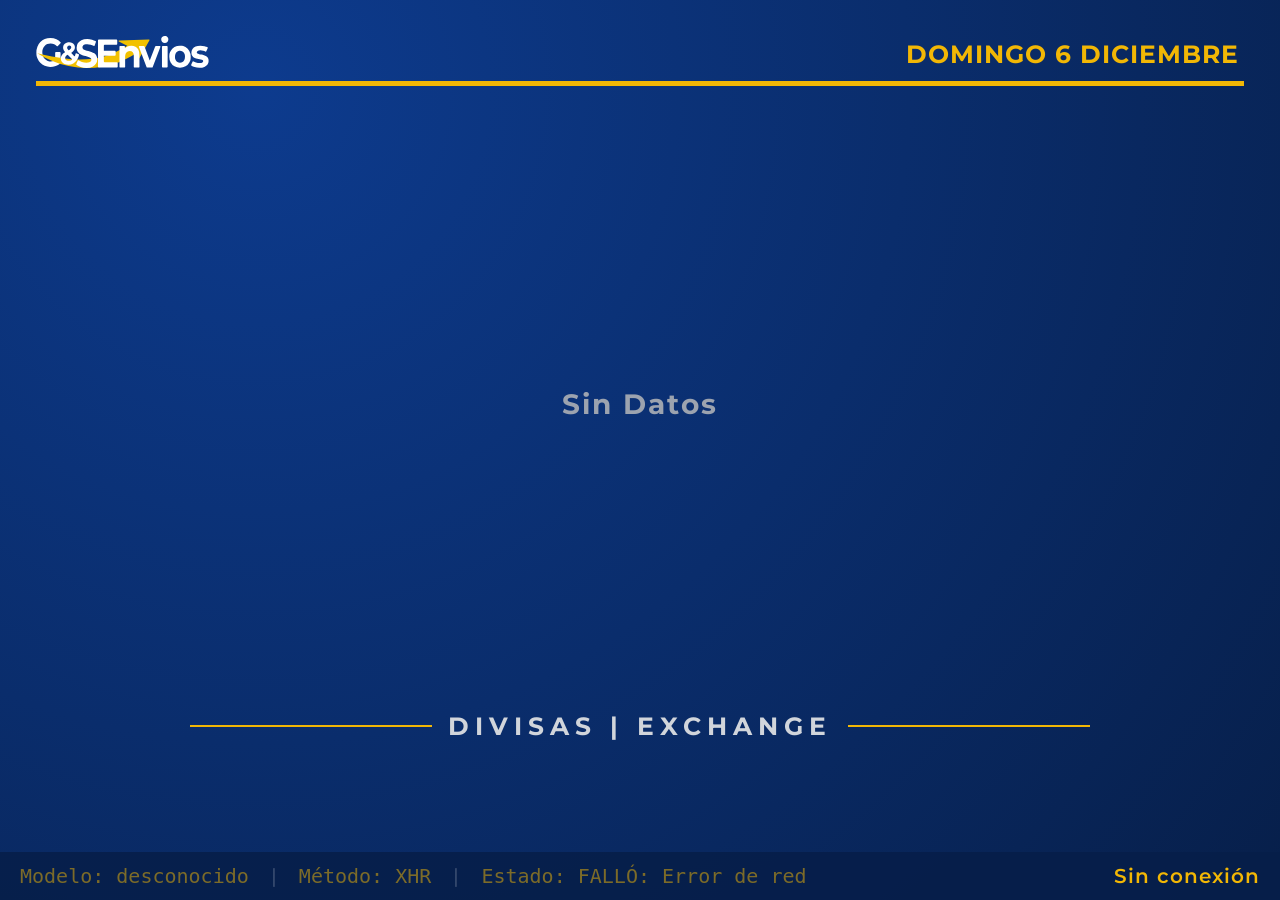
==== commit cb260f9e: "Wip: fix reload in S4 display" ====
--- a/index.html
+++ b/index.html
@@ -5,7 +5,6 @@
 	<meta charset="UTF-8" />
 	<meta name="viewport" content="width=device-width, initial-scale=1.0, user-scalable=no" />
 	<title>G&amp;SENVIOS - Tasas de Cambio</title>
-	<meta http-equiv="refresh" content="14400" />
 	<link rel="preconnect" href="https://fonts.googleapis.com" />
 	<link rel="preconnect" href="https://fonts.gstatic.com" crossorigin />
 	<link href="https://fonts.googleapis.com/css2?family=Montserrat:ital,wght@0,100..900;1,100..900&display=swap"
@@ -616,647 +615,681 @@
 		</div>
 	</footer>
 
-	<script>
-		/* ========== DETECCIÓN DE MODELO ========== */
-		(function () {
-			var ua = navigator.userAgent;
-			var modelo = '';
-			if (ua.indexOf('Maple2012') > -1) {
-				modelo = 's2-maple';
-			} else if (ua.indexOf('Tizen 2.4') > -1 || ua.indexOf('SamsungBrowser/1.1') > -1) {
-				modelo = 's4-tizen24';
-			} else if (ua.indexOf('Tizen 3') > -1 || ua.indexOf('Chrome/47') > -1) {
-				modelo = 's5-tizen30';
-			}
-			if (modelo) document.body.className = modelo;
-			window.MODELO_TIZEN = modelo || 'desconocido';
-			window.USAR_JSONP = (modelo === 's4-tizen24');
-		})();
-
-		window.onerror = function (msg, url, line, col, error) {
-			var errorDiv = document.createElement('div');
-			errorDiv.style.position = 'fixed';
-			errorDiv.style.top = '0';
-			errorDiv.style.left = '0';
-			errorDiv.style.zIndex = '99999';
-			errorDiv.style.background = 'red';
-			errorDiv.style.color = 'white';
-			errorDiv.style.padding = '10px';
-			errorDiv.style.fontSize = '16px';
-			errorDiv.style.maxWidth = '100%';
-			errorDiv.style.wordWrap = 'break-word';
-			errorDiv.innerHTML = 'Error: ' + msg + '<br>Linea: ' + line;
-			document.body.appendChild(errorDiv);
-			var loader = document.getElementById('loader-overlay');
-			if (loader) loader.className = 'loader-overlay hidden';
-			return false;
-		};
-
-		(function () {
-			var log = (typeof console !== "undefined" && console.log)
-				? function (msg) { console.log(msg); }
-				: function () { };
-
-			var PRODUCTION = false;
-			var USE_MOCK = false;
-			var DATA_REFRESH_INTERVAL = 600000;
-			var RETRY_INTERVAL = 60000;
-			var CAROUSEL_INTERVAL = 10000;
-
-			var isLoading = false;
-			var retryTimer = null;
-			var refreshTimer = null;
-			var currentSlide = 0;
-			var slideTimer = null;
-			var shipmentsData = [];
-			var currenciesData = [];
-			var currenciesCarousel = [];
-			var firstLoad = true;
-
-			var agencyList = {
-				default: { name: "", url: "https://script.google.com/macros/s/AKfycbwmNgg2V8PzcWHrOXSD8mNA4MALz46u50xb9Ol15Svj5D5A1bDOvKxLUs2krySTT8Behg/exec" },
-				badalona: { name: "Agencia Badalona", url: "https://script.google.com/macros/s/AKfycbzukMdtwjOwY7vs6JnAfqRGoCLLCF0RMSSumKoHG6Pt4wyNGbgwPahn-qyQciu6PJYC/exec" },
-				casal: { name: "Agencia Casal", url: "https://script.google.com/macros/s/AKfycbzn-3p6uI0J4O_LU-wVBLRQ1BdUXi6G097h8H9S5eNC0s-p3v3qgsMSuSQ_dv4UXp7C/exec" },
-				lepanto: { name: "Agencia Lepanto", url: "https://script.google.com/macros/s/AKfycbwc0PdseRvXCK0h6jDOgVno5OCdzEAFOCftk_Cni81Df7V_nwx5UuACGK_GKXiXBe062w/exec" },
-				jcosta: { name: "Agencia Joaquin Costa", url: "https://script.google.com/macros/s/AKfycbyIDJ2xIHzWUB4m6UJP1LqCzAOW5boMj9UsfL-mYWGdNQfF7KoISJ9GhDkMjlr3O2_e/exec" },
-				mas: { name: "Agencia Mas", url: "https://script.google.com/macros/s/AKfycbyZi4uRVzVXp8G4rzguF-u4bN_0qEeAXUa8VFNwGe8jzrep3Y9vuLxbPd9n8AHLaF5E/exec" },
-				moncunil: { name: "Agencia Moncunil", url: "https://script.google.com/macros/s/AKfycbxzC-4yEinKQdi-MplwYv1aNWVW2Kut0zydL2hJIXIssgcl0g-X7Y1jvvjOEgjQWKbp/exec" },
-				paralel: { name: "Agencia Paralel", url: "https://script.google.com/macros/s/AKfycbwqZ4wi_L5j76JpYTnwGFSN9P0CrZ2ty2gFCbLbPOm7Cu5E6qcIJgSiHjCs1mJifTpujw/exec" },
-				rblanca: { name: "Agencia Riera Blanca", url: "https://script.google.com/macros/s/AKfycbzmQo9JI2ukWRxa3TDtJ0Q1vW6DAa7vQmu6cwA7yf0tZAOts1sMkldRv2EqY2K-Ii2DWA/exec" },
-				rescuder: { name: "Agencia Riera Escuder", url: "https://script.google.com/macros/s/AKfycbwQv7HI2R2eYAl4RK1VS--xu2SQU4wDsuk9ic69xqWF2bzX9gkzl12vySegqoAFuvSf/exec" },
-			};
-
-			var flagMap = {
-				HN: "assets/flags/hn.svg", CO: "assets/flags/co.svg", DO: "assets/flags/do.svg",
-				BO: "assets/flags/bo.svg", EC: "assets/flags/ec.svg", NI: "assets/flags/ni.svg",
-				PY: "assets/flags/py.svg", PE: "assets/flags/pe.svg", MA: "assets/flags/ma.svg",
-				PK: "assets/flags/pk.svg", BR: "assets/flags/br.svg", PH: "assets/flags/ph.svg",
-				USD: "assets/flags/us.svg", GBP: "assets/flags/gb.svg", CHF: "assets/flags/ch.svg",
-				JPY: "assets/flags/jp.svg", CAD: "assets/flags/ca.svg", AUD: "assets/flags/au.svg",
-				MXN: "assets/flags/mx.svg", KRW: "assets/flags/kr.svg", CNY: "assets/flags/cn.svg",
-				MAD: "assets/flags/ma.svg", DOP: "assets/flags/do.svg", HKD: "assets/flags/hk.svg",
-			};
-
-			var MOCK_DATA = [
-				{ type: "shipment", code: "HN", name: "Honduras", value: "30.86", order: 1, active: true },
-				{ type: "shipment", code: "CO", name: "Colombia", value: "4136", order: 2, active: true },
-				{ type: "shipment", code: "DO", name: "R. Dominicana", value: "68.07", order: 3, active: true },
-				{ type: "shipment", code: "EC", name: "Ecuador", value: "1.154", order: 4, active: true },
-				{ type: "shipment", code: "BO", name: "Bolivia", value: "11.36", order: 5, active: true },
-				{ type: "shipment", code: "PY", name: "Paraguay", value: "7108", order: 6, active: true },
-				{ type: "currency", code: "USD", name: "Dolar Americano", value: "1.0512", order: 1, active: true },
-				{ type: "currency", code: "GBP", name: "Libra Esterlina", value: "0.9421", order: 2, active: true },
-				{ type: "currency", code: "CHF", name: "Franco Suizo", value: "1.0234", order: 3, active: true },
-			];
-
-			function $id(id) { return document.getElementById(id); }
-			function trim(str) {
-				if (str === undefined || str === null) return "";
-				return str.replace(/^\s+|\s+$/g, "");
-			}
-			function cleanValue(str) {
-				if (str === undefined || str === null) return "";
-				return trim(str.toString());
-			}
-
-			function debugVisibility() {
-				var debugBar = $id("debug-info");
-				if (PRODUCTION) if (debugBar) debugBar.style.display = "none";
-			}
-
-			function updateDebug(modelo, metodo, estado) {
-				var dbModelo = $id('db-modelo');
-				var dbMetodo = $id('db-metodo');
-				var dbEstado = $id('db-estado');
-				if (dbModelo) dbModelo.innerHTML = modelo || '---';
-				if (dbMetodo) dbMetodo.innerHTML = metodo || '---';
-				if (dbEstado) dbEstado.innerHTML = estado || '---';
-			}
-
-			function showLoader() {
-				var el = $id("loader-overlay");
-				if (el) { el.className = "loader-overlay"; el.style.display = ""; }
-			}
-			function hideLoader() {
-				var el = $id("loader-overlay");
-				if (el) { el.className = "loader-overlay hidden"; }
-			}
-
-			function showNoData() {
-				$id('no-data-shipments').style.display = '';
-				$id('no-data-currencies').style.display = '';
-				$id('rates-grid').innerHTML = '';
-				$id('currencies-slide').innerHTML = '';
-			}
-			function hideNoData() {
-				$id('no-data-shipments').style.display = 'none';
-				$id('no-data-currencies').style.display = 'none';
-			}
-
-			function setUpdateIndicator(text, updating) {
-				var el = $id('update-indicator');
-				if (!el) return;
-				el.innerHTML = text;
-				el.style.display = '';
-				el.className = updating ? 'update-indicator updating-state' : 'update-indicator';
-			}
-
-			function blinkUpdatedValues() {
-				var countryValues = document.getElementsByClassName('country-value');
-				for (var i = 0; i < countryValues.length; i++) {
-					var el = countryValues[i];
-					el.offsetHeight;
-					el.classList.add('updating');
-					(function (element) {
-						setTimeout(function () { element.classList.remove('updating'); }, 2000);
-					})(el);
-				}
-				var currencyValues = document.getElementsByClassName('currency-value');
-				for (var j = 0; j < currencyValues.length; j++) {
-					var el2 = currencyValues[j];
-					el2.offsetHeight;
-					el2.classList.add('updating');
-					(function (element) {
-						setTimeout(function () { element.classList.remove('updating'); }, 2000);
-					})(el2);
-				}
-			}
-
-			function updateShipmentValues() {
-				var cards = document.getElementsByClassName('country-card');
-				for (var i = 0; i < cards.length; i++) {
-					if (i < shipmentsData.length) {
-						var valEl = cards[i].getElementsByClassName('country-value')[0];
-						if (valEl) {
-							valEl.textContent = shipmentsData[i].value;
-							valEl.className = 'country-value' + (shipmentsData[i].value === 'No disponible' ? ' disabled' : '');
-						}
-					}
-				}
-			}
-
-			function updateCurrencyValues() {
-				var slide = $id('currencies-slide');
-				if (!slide) return;
-				var items = slide.getElementsByClassName('currency-item');
-				var page = currenciesCarousel[currentSlide] || [];
-				for (var i = 0; i < items.length; i++) {
-					if (i < page.length) {
-						var valEl = items[i].getElementsByClassName('currency-value')[0];
-						if (valEl) valEl.textContent = page[i].value;
-					}
-				}
-			}
-
-			function initLogoFallback() {
-				var logo = $id("main-logo");
-				var fallback = $id("logo-fallback");
-				if (!logo) return;
-				logo.onerror = function () {
-					logo.style.display = "none";
-					if (fallback) fallback.style.display = "inline-block";
-				};
-			}
-
-			function getAgencyFromURL() {
-				var search = window.location.search;
-				if (!search || search.length < 2) return "default";
-				var pairs = search.substring(1).split("&");
-				for (var i = 0; i < pairs.length; i++) {
-					var pair = pairs[i].split("=");
-					if (pair[0] === "agency" && pair[1] && agencyList[pair[1]]) return pair[1];
-				}
-				return "default";
-			}
-
-			function setAgencyName() {
-				var agency = getAgencyFromURL();
-				var name = USE_MOCK ? "PRUEBA" : agencyList[agency].name;
-				var el = $id("agency-name");
-				if (el) el.innerHTML = name;
-				return agency;
-			}
-
-			function getCsvUrl() {
-				var agency = getAgencyFromURL();
-				return agencyList[agency].url;
-			}
-
-			function updateDate() {
-				var el = $id("current-date");
-				if (!el) return;
-				var now = new Date();
-				var days = ["DOMINGO", "LUNES", "MARTES", "MIERCOLES", "JUEVES", "VIERNES", "SABADO"];
-				var months = ["ENERO", "FEBRERO", "MARZO", "ABRIL", "MAYO", "JUNIO", "JULIO", "AGOSTO", "SEPTIEMBRE", "OCTUBRE", "NOVIEMBRE", "DICIEMBRE"];
-				var h = now.getHours(), m = now.getMinutes();
-				var hs = h < 10 ? "0" + h : "" + h;
-				var ms = m < 10 ? "0" + m : "" + m;
-				el.innerHTML = days[now.getDay()] + " " + now.getDate() + " " + months[now.getMonth()] + " " + now.getFullYear() + " &middot; " + hs + ":" + ms;
-			}
-
-			function startClock() { updateDate(); setInterval(updateDate, 60000); }
-
-			function formatNumber(num, decimals) {
-				var mult = Math.pow(10, decimals);
-				var rounded = Math.round(num * mult) / mult;
-				var str = rounded.toFixed(decimals);
-				var parts = str.split(".");
-				var intPart = parts[0], decPart = parts.length > 1 ? parts[1] : "";
-				var result = "", count = 0;
-				for (var i = intPart.length - 1; i >= 0; i--) {
-					if (count > 0 && count % 3 === 0) result = "." + result;
-					result = intPart[i] + result;
-					count++;
-				}
-				if (decimals > 0 && decPart) result = result + "," + decPart;
-				return result;
-			}
-
-			function formatShipmentValue(value, code) {
-				if (!value || value === "") return "No disponible";
-				var num = parseFloat(value.toString().replace(/,/g, "."));
-				if (isNaN(num) || num === 0) return "No disponible";
-				var countryDollars = ["NI", "EC"];
-				for (var i = 0; i < countryDollars.length; i++) {
-					if (countryDollars[i] === code) return formatNumber(num, 4);
-				}
-				return num >= 1000 ? formatNumber(num, 0) : formatNumber(num, 2);
-			}
-
-			function formatCurrencyValue(value, code) {
-				if (!value || value === "") return "No disponible";
-				if (value.toString().indexOf(code) !== -1) return value;
-				var num = parseFloat(value.toString().replace(/,/g, "."));
-				if (isNaN(num) || num === 0) return "No disponible";
-				return formatNumber(num, 4) + " " + code;
-			}
-
-			function createFlagHTML(code, cls, fbCls) {
-				var uniqueId = Math.floor(Math.random() * 99999);
-				return (
-					'<div class="' + cls + '" id="flag-' + cls + '-' + code + '-' + uniqueId + '"></div>' +
-					'<div class="' + fbCls + '" id="fb-' + fbCls + '-' + code + '">' + code + '</div>'
-				);
-			}
-
-			function probeFlagImage(flagEl, fallbackEl, src) {
-				if (!src || !flagEl) {
-					if (fallbackEl) fallbackEl.style.display = "block";
-					return;
-				}
-				var probe = new Image();
-				probe.onload = function () {
-					flagEl.style.backgroundImage = "url(" + src + ")";
-					flagEl.style.display = "block";
-					if (fallbackEl) fallbackEl.style.display = "none";
-				};
-				probe.onerror = function () {
-					flagEl.style.display = "none";
-					if (fallbackEl) fallbackEl.style.display = "block";
-				};
-				probe.src = src;
-			}
-
-			function renderShipments() {
-				var container = $id("rates-grid");
-				if (!container) return;
-				container.innerHTML = "";
-				if (!shipmentsData || shipmentsData.length === 0) return;
-				for (var i = 0; i < shipmentsData.length; i++) {
-					var item = shipmentsData[i];
-					var card = document.createElement("div");
-					var isLast = (i + 1) % 3 === 0;
-					var disabled = item.value === "No disponible" ? " disabled" : "";
-					card.className = "country-card" + (isLast ? " last-in-row" : "");
-					card.innerHTML =
-						createFlagHTML(item.code, "country-flag", "flag-fallback") +
-						'<div class="country-info">' +
-						'<div class="country-name">' + item.name + '</div>' +
-						'<div class="country-value' + disabled + '">' + item.value + '</div>' +
-						'</div>';
-					container.appendChild(card);
-					var flagEl = card.getElementsByClassName("country-flag")[0];
-					var fbEl = card.getElementsByClassName("flag-fallback")[0];
-					probeFlagImage(flagEl, fbEl, flagMap[item.code] || "");
-				}
-			}
-
-			function buildCarouselPages() {
-				currenciesCarousel = [];
-				for (var i = 0; i < currenciesData.length; i += 4) {
-					var page = [];
-					for (var j = i; j < i + 4 && j < currenciesData.length; j++) {
-						page.push(currenciesData[j]);
-					}
-					currenciesCarousel.push(page);
-				}
-			}
-
-			function renderCarouselSlide(index) {
-				var container = $id("currencies-slide");
-				if (!container) return;
-				if (!currenciesCarousel || currenciesCarousel.length === 0) {
-					container.innerHTML = '';
-					return;
-				}
-				var page = currenciesCarousel[index];
-				if (!page) return;
-				var html = "";
-				for (var i = 0; i < page.length; i++) {
-					var curr = page[i];
-					var isLast = (i + 1) % 4 === 0;
-					html +=
-						'<div class="currency-item' + (isLast ? " last-in-row" : "") + '">' +
-						createFlagHTML(curr.code, "currency-flag", "currency-flag-fallback") +
-						'<div class="currency-info">' +
-						'<div class="currency-name">' + curr.name + '</div>' +
-						'<div class="currency-value">' + curr.value + '</div>' +
-						'</div>' +
-						'</div>';
-				}
-				container.innerHTML = html;
-				var items = container.getElementsByClassName("currency-item");
-				for (var k = 0; k < items.length; k++) {
-					var fEl = items[k].getElementsByClassName("currency-flag")[0];
-					var fbEl = items[k].getElementsByClassName("currency-flag-fallback")[0];
-					var codeText = fbEl ? fbEl.innerHTML : "";
-					probeFlagImage(fEl, fbEl, flagMap[codeText] || "");
-				}
-			}
-
-			function nextSlide() {
-				if (currenciesCarousel.length <= 1) return;
-				currentSlide = (currentSlide + 1) % currenciesCarousel.length;
-				renderCarouselSlide(currentSlide);
-			}
-
-			function resetCarouselTimer() {
-				if (slideTimer) clearInterval(slideTimer);
-				slideTimer = null;
-				if (currenciesCarousel.length > 1) {
-					slideTimer = setInterval(nextSlide, CAROUSEL_INTERVAL);
-				}
-			}
-
-			function clearCarousel() {
-				if (slideTimer) clearInterval(slideTimer);
-				slideTimer = null;
-				$id('currencies-slide').innerHTML = '';
-			}
-
-			function initCarousel() {
-				if (currenciesCarousel.length === 0) return;
-				currentSlide = 0;
-				renderCarouselSlide(0);
-				resetCarouselTimer();
-			}
-
-			function parseCSV(csvText) {
-				var lines = csvText.replace(/\r/g, "").split("\n");
-				if (lines.length < 2) return { shipments: [], currencies: [] };
-				var rawHeaders = lines[0].split(",");
-				var headers = [];
-				for (var h = 0; h < rawHeaders.length; h++) {
-					headers.push(trim(rawHeaders[h]).toLowerCase());
-				}
-				var shipmentsTemp = [];
-				var currenciesTemp = [];
-				for (var i = 1; i < lines.length; i++) {
-					var line = trim(lines[i]);
-					if (!line) continue;
-					var values = [];
-					var inQuote = false;
-					var current = "";
-					for (var c = 0; c < line.length; c++) {
-						var chr = line.charAt(c);
-						if (chr === '"') { inQuote = !inQuote; }
-						else if (chr === "," && !inQuote) { values.push(trim(current)); current = ""; }
-						else { current += chr; }
-					}
-					values.push(trim(current));
-					var obj = {};
-					for (var j = 0; j < headers.length; j++) {
-						obj[headers[j]] = values[j] || "";
-					}
-					var typeRaw = (obj.tipo || obj.type || "").toLowerCase();
-					var isShipment = typeRaw === "envio" || typeRaw === "envios" || typeRaw === "shipment";
-					var isCurrency = typeRaw === "divisa" || typeRaw === "divisas" || typeRaw === "currency";
-					if (!isShipment && !isCurrency) continue;
-					var code = (obj.codigo || obj.code || "").toUpperCase();
-					var name = cleanValue(obj.nombre || obj.name || "");
-					var valueRaw = cleanValue(obj.valor || obj.value || "");
-					var activeRaw = (obj.activo || obj.active || "").toLowerCase();
-					var active = activeRaw === "si" || activeRaw === "sí" || activeRaw === "true" || activeRaw === "1";
-					var order = parseInt(obj.orden || obj.order || "999", 10);
-					if (isNaN(order)) order = 999;
-					if (!active) continue;
-					var formatted = isShipment ? formatShipmentValue(valueRaw, code) : formatCurrencyValue(valueRaw, code);
-					var record = { code: code, name: name, value: formatted, order: order };
-					if (isShipment) shipmentsTemp.push(record);
-					else currenciesTemp.push(record);
-				}
-				shipmentsTemp.sort(function (a, b) { return a.order - b.order; });
-				currenciesTemp.sort(function (a, b) { return a.order - b.order; });
-				return { shipments: shipmentsTemp, currencies: currenciesTemp };
-			}
-
-			function createXHR() {
-				if (window.XMLHttpRequest) return new XMLHttpRequest();
-				try { return new ActiveXObject("Msxml2.XMLHTTP.6.0"); } catch (e) { }
-				try { return new ActiveXObject("Microsoft.XMLHTTP"); } catch (e) { }
-				return null;
-			}
-
-			function loadViaXHR(url, callback) {
-				var xhr = createXHR();
-				if (!xhr) { callback(new Error("XHR no disponible"), null); return; }
-				var timeout = setTimeout(function () {
-					xhr.abort();
-					callback(new Error("Timeout"), null);
-				}, 15000);
-				xhr.open("GET", url, true);
-				xhr.onreadystatechange = function () {
-					if (xhr.readyState === 4) {
-						clearTimeout(timeout);
-						if (xhr.status === 200) {
-							callback(null, xhr.responseText);
-						} else if (xhr.status === 0) {
-							callback(new Error("CORS bloqueado"), null);
-						} else {
-							callback(new Error("HTTP " + xhr.status), null);
-						}
-					}
-				};
-				xhr.onerror = function () { clearTimeout(timeout); callback(new Error("Error de red"), null); };
-				try { xhr.send(); } catch (e) { clearTimeout(timeout); callback(new Error(e.message), null); }
-			}
-
-			function loadViaJSONP(url, callback) {
-				var callbackName = 'jsonp_' + Math.floor(Math.random() * 999999);
-				var timeout = setTimeout(function () {
-					delete window[callbackName];
-					callback(new Error("JSONP timeout"), null);
-				}, 15000);
-
-				window[callbackName] = function (data) {
-					clearTimeout(timeout);
-					delete window[callbackName];
-					var csvText = (typeof data === 'string') ? data : (data.data || data.contents || JSON.stringify(data));
-					callback(null, csvText);
-				};
-
-				var script = document.createElement('script');
-				script.src = url + (url.indexOf('?') === -1 ? '?' : '&') + 'callback=' + callbackName;
-				document.body.appendChild(script);
-			}
-
-			function loadCSV(callback) {
-				var url = getCsvUrl();
-				var fullUrl = url + "?nocache=" + new Date().getTime();
-				var metodo = window.USAR_JSONP ? 'JSONP' : 'XHR';
-
-				log("Cargando [" + metodo + "]: " + fullUrl);
-				updateDebug(window.MODELO_TIZEN, metodo, 'Cargando...');
-
-				var loadFn = window.USAR_JSONP ? loadViaJSONP : loadViaXHR;
-
-				loadFn(fullUrl, function (err, data) {
-					if (!err) {
-						updateDebug(window.MODELO_TIZEN, metodo, 'OK');
-						callback(null, data);
-						return;
-					}
-					updateDebug(window.MODELO_TIZEN, metodo, 'FALLÓ: ' + err.message);
-					callback(err, null);
-				});
-			}
-
-			function processMock() {
-				var shipments = [];
-				var currencies = [];
-				for (var i = 0; i < MOCK_DATA.length; i++) {
-					var item = MOCK_DATA[i];
-					if (!item.active) continue;
-					var formattedValue = item.type === "shipment"
-						? formatShipmentValue(item.value, item.code)
-						: formatCurrencyValue(item.value, item.code);
-					var rec = { code: item.code, name: item.name, value: formattedValue, order: item.order };
-					if (item.type === "shipment") shipments.push(rec);
-					else currencies.push(rec);
-				}
-				return { shipments: shipments, currencies: currencies };
-			}
-
-			function loadDataFromSource(callback) {
-				if (USE_MOCK) {
-					updateDebug(window.MODELO_TIZEN, 'MOCK', 'Usando datos de prueba');
-					callback(null, processMock());
-					return;
-				}
-				loadCSV(function (err, csvText) {
-					if (err || !csvText) {
-						callback(new Error(err ? err.message : 'Sin respuesta'), null);
-						return;
-					}
-					var parsed = parseCSV(csvText);
-					if (parsed.shipments.length === 0 && parsed.currencies.length === 0) {
-						callback(new Error('CSV vacío'), null);
-						return;
-					}
-					callback(null, parsed);
-				});
-			}
-
-			/* ========== REFRESCO PRINCIPAL ========== */
-			function refreshData(silent) {
-				if (silent === undefined) silent = true;
-				if (isLoading) return;
-				isLoading = true;
-
-				if (firstLoad) showLoader();
-				if (!firstLoad) setUpdateIndicator('Actualizando...', true);
-
-				loadDataFromSource(function (err, data) {
-					isLoading = false;
-
-					if (err) {
-						log('FALLÓ: ' + err.message);
-						updateDebug(window.MODELO_TIZEN, window.USAR_JSONP ? 'JSONP' : 'XHR', 'FALLÓ');
-
-						if (shipmentsData.length === 0) {
-							showNoData();
-							clearCarousel();
-						}
-
-						if (!firstLoad) setUpdateIndicator('Sin conexión', false);
-
-						if (refreshTimer) { clearTimeout(refreshTimer); refreshTimer = null; }
-						if (retryTimer) { clearTimeout(retryTimer); retryTimer = null; }
-						retryTimer = setTimeout(function () { refreshData(true); }, RETRY_INTERVAL);
-
-					} else {
-						log('OK: ' + data.shipments.length + ' envios, ' + data.currencies.length + ' divisas');
-						updateDebug(window.MODELO_TIZEN, window.USAR_JSONP ? 'JSONP' : 'XHR',
-							data.shipments.length + ' envios, ' + data.currencies.length + ' divisas');
-
-						if (retryTimer) { clearTimeout(retryTimer); retryTimer = null; }
-						if (refreshTimer) { clearTimeout(refreshTimer); refreshTimer = null; }
-
-						var isFirstOrRecovery = (firstLoad || shipmentsData.length === 0);
-						shipmentsData = data.shipments;
-						currenciesData = data.currencies;
-
-						if (isFirstOrRecovery) {
-							hideNoData();
-							renderShipments();
-							buildCarouselPages();
-							initCarousel();
-						} else {
-							updateShipmentValues();
-							buildCarouselPages();
-							updateCurrencyValues();
-						}
-
-						blinkUpdatedValues();
-
-						var now = new Date();
-						var h = now.getHours(), m = now.getMinutes();
-						var hs = h < 10 ? "0" + h : "" + h;
-						var ms = m < 10 ? "0" + m : "" + m;
-						setUpdateIndicator('Actualizado: ' + hs + ':' + ms, false);
-
-						refreshTimer = setTimeout(function () { refreshData(true); }, DATA_REFRESH_INTERVAL);
-					}
-
-					if (firstLoad) {
-						hideLoader();
-						firstLoad = false;
-					}
-				});
-			}
-
-			function init() {
-				log("===== G&SENVIOS =====");
-				log("Modelo: " + window.MODELO_TIZEN);
-				log("Método: " + (window.USAR_JSONP ? 'JSONP' : 'XHR'));
-				(PRODUCTION) ? debugVisibility() : updateDebug(window.MODELO_TIZEN, window.USAR_JSONP ? 'JSONP' : 'XHR', 'Iniciando...');
-				initLogoFallback();
-				setAgencyName();
-				startClock();
-				refreshData(false);
-			}
-
-			if (document.addEventListener) {
-				document.addEventListener("DOMContentLoaded", init, false);
-			} else if (document.attachEvent) {
-				document.attachEvent("onreadystatechange", function () {
-					if (document.readyState === "complete") init();
-				});
-			} else {
-				window.onload = init;
-			}
-		})();
-	</script>
+<script>
+/* ========== DETECCIÓN DE MODELO ========== */
+(function () {
+    var ua = navigator.userAgent;
+    var modelo = '';
+    if (ua.indexOf('Maple2012') > -1) {
+        modelo = 's2-maple';
+    } else if (ua.indexOf('Tizen 2.4') > -1 || ua.indexOf('SamsungBrowser/1.1') > -1) {
+        modelo = 's4-tizen24';
+    } else if (ua.indexOf('Tizen 3') > -1 || ua.indexOf('Chrome/47') > -1) {
+        modelo = 's5-tizen30';
+    }
+    if (modelo) document.body.className = modelo;
+    window.MODELO_TIZEN = modelo || 'desconocido';
+    window.USAR_JSONP = (modelo === 's4-tizen24');
+})();
+
+window.onerror = function (msg, url, line, col, error) {
+    // Suprimir errores de scripts externos (JSONP, Google Apps Script)
+    if (msg === 'Script error.' || msg === 'Script error' || line === 0) {
+        return true;
+    }
+    var errorDiv = document.createElement('div');
+    errorDiv.style.position = 'fixed';
+    errorDiv.style.top = '0';
+    errorDiv.style.left = '0';
+    errorDiv.style.zIndex = '99999';
+    errorDiv.style.background = 'red';
+    errorDiv.style.color = 'white';
+    errorDiv.style.padding = '10px';
+    errorDiv.style.fontSize = '16px';
+    errorDiv.style.maxWidth = '100%';
+    errorDiv.style.wordWrap = 'break-word';
+    errorDiv.innerHTML = 'Error: ' + msg + '<br>Linea: ' + line;
+    document.body.appendChild(errorDiv);
+    var loader = document.getElementById('loader-overlay');
+    if (loader) loader.className = 'loader-overlay hidden';
+    return false;
+};
+
+(function () {
+    var log = (typeof console !== "undefined" && console.log)
+        ? function (msg) { console.log(msg); }
+        : function () { };
+
+    var PRODUCTION = false;
+    var USE_MOCK = false;
+    var DATA_REFRESH_INTERVAL = 600000;
+    var RETRY_INTERVAL = 60000;
+    var CAROUSEL_INTERVAL = 10000;
+
+    var isLoading = false;
+    var retryTimer = null;
+    var refreshTimer = null;
+    var currentSlide = 0;
+    var slideTimer = null;
+    var shipmentsData = [];
+    var currenciesData = [];
+    var currenciesCarousel = [];
+    var firstLoad = true;
+
+    var agencyList = {
+        default: { name: "", url: "https://script.google.com/macros/s/AKfycbwmNgg2V8PzcWHrOXSD8mNA4MALz46u50xb9Ol15Svj5D5A1bDOvKxLUs2krySTT8Behg/exec" },
+        badalona: { name: "Agencia Badalona", url: "https://script.google.com/macros/s/AKfycbzukMdtwjOwY7vs6JnAfqRGoCLLCF0RMSSumKoHG6Pt4wyNGbgwPahn-qyQciu6PJYC/exec" },
+        casal: { name: "Agencia Casal", url: "https://script.google.com/macros/s/AKfycbzn-3p6uI0J4O_LU-wVBLRQ1BdUXi6G097h8H9S5eNC0s-p3v3qgsMSuSQ_dv4UXp7C/exec" },
+        lepanto: { name: "Agencia Lepanto", url: "https://script.google.com/macros/s/AKfycbwc0PdseRvXCK0h6jDOgVno5OCdzEAFOCftk_Cni81Df7V_nwx5UuACGK_GKXiXBe062w/exec" },
+        jcosta: { name: "Agencia Joaquin Costa", url: "https://script.google.com/macros/s/AKfycbyIDJ2xIHzWUB4m6UJP1LqCzAOW5boMj9UsfL-mYWGdNQfF7KoISJ9GhDkMjlr3O2_e/exec" },
+        mas: { name: "Agencia Mas", url: "https://script.google.com/macros/s/AKfycbyZi4uRVzVXp8G4rzguF-u4bN_0qEeAXUa8VFNwGe8jzrep3Y9vuLxbPd9n8AHLaF5E/exec" },
+        moncunil: { name: "Agencia Moncunil", url: "https://script.google.com/macros/s/AKfycbxzC-4yEinKQdi-MplwYv1aNWVW2Kut0zydL2hJIXIssgcl0g-X7Y1jvvjOEgjQWKbp/exec" },
+        paralel: { name: "Agencia Paralel", url: "https://script.google.com/macros/s/AKfycbwqZ4wi_L5j76JpYTnwGFSN9P0CrZ2ty2gFCbLbPOm7Cu5E6qcIJgSiHjCs1mJifTpujw/exec" },
+        rblanca: { name: "Agencia Riera Blanca", url: "https://script.google.com/macros/s/AKfycbzmQo9JI2ukWRxa3TDtJ0Q1vW6DAa7vQmu6cwA7yf0tZAOts1sMkldRv2EqY2K-Ii2DWA/exec" },
+        rescuder: { name: "Agencia Riera Escuder", url: "https://script.google.com/macros/s/AKfycbwQv7HI2R2eYAl4RK1VS--xu2SQU4wDsuk9ic69xqWF2bzX9gkzl12vySegqoAFuvSf/exec" },
+    };
+
+    var flagMap = {
+        HN: "assets/flags/hn.svg", CO: "assets/flags/co.svg", DO: "assets/flags/do.svg",
+        BO: "assets/flags/bo.svg", EC: "assets/flags/ec.svg", NI: "assets/flags/ni.svg",
+        PY: "assets/flags/py.svg", PE: "assets/flags/pe.svg", MA: "assets/flags/ma.svg",
+        PK: "assets/flags/pk.svg", BR: "assets/flags/br.svg", PH: "assets/flags/ph.svg",
+        USD: "assets/flags/us.svg", GBP: "assets/flags/gb.svg", CHF: "assets/flags/ch.svg",
+        JPY: "assets/flags/jp.svg", CAD: "assets/flags/ca.svg", AUD: "assets/flags/au.svg",
+        MXN: "assets/flags/mx.svg", KRW: "assets/flags/kr.svg", CNY: "assets/flags/cn.svg",
+        MAD: "assets/flags/ma.svg", DOP: "assets/flags/do.svg", HKD: "assets/flags/hk.svg",
+    };
+
+    var MOCK_DATA = [
+        { type: "shipment", code: "HN", name: "Honduras", value: "30.86", order: 1, active: true },
+        { type: "shipment", code: "CO", name: "Colombia", value: "4136", order: 2, active: true },
+        { type: "shipment", code: "DO", name: "R. Dominicana", value: "68.07", order: 3, active: true },
+        { type: "shipment", code: "EC", name: "Ecuador", value: "1.154", order: 4, active: true },
+        { type: "shipment", code: "BO", name: "Bolivia", value: "11.36", order: 5, active: true },
+        { type: "shipment", code: "PY", name: "Paraguay", value: "7108", order: 6, active: true },
+        { type: "currency", code: "USD", name: "Dolar Americano", value: "1.0512", order: 1, active: true },
+        { type: "currency", code: "GBP", name: "Libra Esterlina", value: "0.9421", order: 2, active: true },
+        { type: "currency", code: "CHF", name: "Franco Suizo", value: "1.0234", order: 3, active: true },
+    ];
+
+    function $id(id) { return document.getElementById(id); }
+    function trim(str) {
+        if (str === undefined || str === null) return "";
+        return str.replace(/^\s+|\s+$/g, "");
+    }
+    function cleanValue(str) {
+        if (str === undefined || str === null) return "";
+        return trim(str.toString());
+    }
+
+    function debugVisibility() {
+        var debugBar = $id("debug-info");
+        if (PRODUCTION) if (debugBar) debugBar.style.display = "none";
+    }
+
+    function updateDebug(modelo, metodo, estado) {
+        var dbModelo = $id('db-modelo');
+        var dbMetodo = $id('db-metodo');
+        var dbEstado = $id('db-estado');
+        if (dbModelo) dbModelo.innerHTML = modelo || '---';
+        if (dbMetodo) dbMetodo.innerHTML = metodo || '---';
+        if (dbEstado) dbEstado.innerHTML = estado || '---';
+    }
+
+    function showLoader() {
+        var el = $id("loader-overlay");
+        if (el) { el.className = "loader-overlay"; el.style.display = ""; }
+    }
+    function hideLoader() {
+        var el = $id("loader-overlay");
+        if (el) { el.className = "loader-overlay hidden"; }
+    }
+
+    function showNoData() {
+        $id('no-data-shipments').style.display = '';
+        $id('no-data-currencies').style.display = '';
+        $id('rates-grid').innerHTML = '';
+        $id('currencies-slide').innerHTML = '';
+    }
+    function hideNoData() {
+        $id('no-data-shipments').style.display = 'none';
+        $id('no-data-currencies').style.display = 'none';
+    }
+
+    function setUpdateIndicator(text, updating) {
+        var el = $id('update-indicator');
+        if (!el) return;
+        el.innerHTML = text;
+        el.style.display = '';
+        el.className = updating ? 'update-indicator updating-state' : 'update-indicator';
+    }
+
+    function blinkUpdatedValues() {
+        var countryValues = document.getElementsByClassName('country-value');
+        for (var i = 0; i < countryValues.length; i++) {
+            var el = countryValues[i];
+            el.offsetHeight;
+            el.classList.add('updating');
+            (function (element) {
+                setTimeout(function () { element.classList.remove('updating'); }, 2000);
+            })(el);
+        }
+        var currencyValues = document.getElementsByClassName('currency-value');
+        for (var j = 0; j < currencyValues.length; j++) {
+            var el2 = currencyValues[j];
+            el2.offsetHeight;
+            el2.classList.add('updating');
+            (function (element) {
+                setTimeout(function () { element.classList.remove('updating'); }, 2000);
+            })(el2);
+        }
+    }
+
+    function updateShipmentValues() {
+        var cards = document.getElementsByClassName('country-card');
+        for (var i = 0; i < cards.length; i++) {
+            if (i < shipmentsData.length) {
+                var valEl = cards[i].getElementsByClassName('country-value')[0];
+                if (valEl) {
+                    valEl.textContent = shipmentsData[i].value;
+                    valEl.className = 'country-value' + (shipmentsData[i].value === 'No disponible' ? ' disabled' : '');
+                }
+            }
+        }
+    }
+
+    function updateCurrencyValues() {
+        var slide = $id('currencies-slide');
+        if (!slide) return;
+        var items = slide.getElementsByClassName('currency-item');
+        var page = currenciesCarousel[currentSlide] || [];
+        for (var i = 0; i < items.length; i++) {
+            if (i < page.length) {
+                var valEl = items[i].getElementsByClassName('currency-value')[0];
+                if (valEl) valEl.textContent = page[i].value;
+            }
+        }
+    }
+
+    function initLogoFallback() {
+        var logo = $id("main-logo");
+        var fallback = $id("logo-fallback");
+        if (!logo) return;
+        logo.onerror = function () {
+            logo.style.display = "none";
+            if (fallback) fallback.style.display = "inline-block";
+        };
+    }
+
+    function getAgencyFromURL() {
+        var search = window.location.search;
+        if (!search || search.length < 2) return "default";
+        var pairs = search.substring(1).split("&");
+        for (var i = 0; i < pairs.length; i++) {
+            var pair = pairs[i].split("=");
+            if (pair[0] === "agency" && pair[1] && agencyList[pair[1]]) return pair[1];
+        }
+        return "default";
+    }
+
+    function setAgencyName() {
+        var agency = getAgencyFromURL();
+        var name = USE_MOCK ? "PRUEBA" : agencyList[agency].name;
+        var el = $id("agency-name");
+        if (el) el.innerHTML = name;
+        return agency;
+    }
+
+    function getCsvUrl() {
+        var agency = getAgencyFromURL();
+        return agencyList[agency].url;
+    }
+
+    function updateDate() {
+        var el = $id("current-date");
+        if (!el) return;
+        var now = new Date();
+        var days = ["DOMINGO", "LUNES", "MARTES", "MIERCOLES", "JUEVES", "VIERNES", "SABADO"];
+        var months = ["ENERO", "FEBRERO", "MARZO", "ABRIL", "MAYO", "JUNIO", "JULIO", "AGOSTO", "SEPTIEMBRE", "OCTUBRE", "NOVIEMBRE", "DICIEMBRE"];
+        var h = now.getHours(), m = now.getMinutes();
+        var hs = h < 10 ? "0" + h : "" + h;
+        var ms = m < 10 ? "0" + m : "" + m;
+        el.innerHTML = days[now.getDay()] + " " + now.getDate() + " " + months[now.getMonth()] + " " + now.getFullYear() + " &middot; " + hs + ":" + ms;
+    }
+
+    function startClock() { updateDate(); setInterval(updateDate, 60000); }
+
+    function formatNumber(num, decimals) {
+        var mult = Math.pow(10, decimals);
+        var rounded = Math.round(num * mult) / mult;
+        var str = rounded.toFixed(decimals);
+        var parts = str.split(".");
+        var intPart = parts[0], decPart = parts.length > 1 ? parts[1] : "";
+        var result = "", count = 0;
+        for (var i = intPart.length - 1; i >= 0; i--) {
+            if (count > 0 && count % 3 === 0) result = "." + result;
+            result = intPart[i] + result;
+            count++;
+        }
+        if (decimals > 0 && decPart) result = result + "," + decPart;
+        return result;
+    }
+
+    function formatShipmentValue(value, code) {
+        if (!value || value === "") return "No disponible";
+        var num = parseFloat(value.toString().replace(/,/g, "."));
+        if (isNaN(num) || num === 0) return "No disponible";
+        var countryDollars = ["NI", "EC"];
+        for (var i = 0; i < countryDollars.length; i++) {
+            if (countryDollars[i] === code) return formatNumber(num, 4);
+        }
+        return num >= 1000 ? formatNumber(num, 0) : formatNumber(num, 2);
+    }
+
+    function formatCurrencyValue(value, code) {
+        if (!value || value === "") return "No disponible";
+        if (value.toString().indexOf(code) !== -1) return value;
+        var num = parseFloat(value.toString().replace(/,/g, "."));
+        if (isNaN(num) || num === 0) return "No disponible";
+        return formatNumber(num, 4) + " " + code;
+    }
+
+    function createFlagHTML(code, cls, fbCls) {
+        var uniqueId = Math.floor(Math.random() * 99999);
+        return (
+            '<div class="' + cls + '" id="flag-' + cls + '-' + code + '-' + uniqueId + '"></div>' +
+            '<div class="' + fbCls + '" id="fb-' + fbCls + '-' + code + '">' + code + '</div>'
+        );
+    }
+
+    function probeFlagImage(flagEl, fallbackEl, src) {
+        if (!src || !flagEl) {
+            if (fallbackEl) fallbackEl.style.display = "block";
+            return;
+        }
+        var probe = new Image();
+        probe.onload = function () {
+            flagEl.style.backgroundImage = "url(" + src + ")";
+            flagEl.style.display = "block";
+            if (fallbackEl) fallbackEl.style.display = "none";
+        };
+        probe.onerror = function () {
+            flagEl.style.display = "none";
+            if (fallbackEl) fallbackEl.style.display = "block";
+        };
+        probe.src = src;
+    }
+
+    function renderShipments() {
+        var container = $id("rates-grid");
+        if (!container) return;
+        container.innerHTML = "";
+        if (!shipmentsData || shipmentsData.length === 0) return;
+        for (var i = 0; i < shipmentsData.length; i++) {
+            var item = shipmentsData[i];
+            var card = document.createElement("div");
+            var isLast = (i + 1) % 3 === 0;
+            var disabled = item.value === "No disponible" ? " disabled" : "";
+            card.className = "country-card" + (isLast ? " last-in-row" : "");
+            card.innerHTML =
+                createFlagHTML(item.code, "country-flag", "flag-fallback") +
+                '<div class="country-info">' +
+                '<div class="country-name">' + item.name + '</div>' +
+                '<div class="country-value' + disabled + '">' + item.value + '</div>' +
+                '</div>';
+            container.appendChild(card);
+            var flagEl = card.getElementsByClassName("country-flag")[0];
+            var fbEl = card.getElementsByClassName("flag-fallback")[0];
+            probeFlagImage(flagEl, fbEl, flagMap[item.code] || "");
+        }
+    }
+
+    function buildCarouselPages() {
+        currenciesCarousel = [];
+        for (var i = 0; i < currenciesData.length; i += 4) {
+            var page = [];
+            for (var j = i; j < i + 4 && j < currenciesData.length; j++) {
+                page.push(currenciesData[j]);
+            }
+            currenciesCarousel.push(page);
+        }
+    }
+
+    function renderCarouselSlide(index) {
+        var container = $id("currencies-slide");
+        if (!container) return;
+        if (!currenciesCarousel || currenciesCarousel.length === 0) {
+            container.innerHTML = '';
+            return;
+        }
+        var page = currenciesCarousel[index];
+        if (!page) return;
+        var html = "";
+        for (var i = 0; i < page.length; i++) {
+            var curr = page[i];
+            var isLast = (i + 1) % 4 === 0;
+            html +=
+                '<div class="currency-item' + (isLast ? " last-in-row" : "") + '">' +
+                createFlagHTML(curr.code, "currency-flag", "currency-flag-fallback") +
+                '<div class="currency-info">' +
+                '<div class="currency-name">' + curr.name + '</div>' +
+                '<div class="currency-value">' + curr.value + '</div>' +
+                '</div>' +
+                '</div>';
+        }
+        container.innerHTML = html;
+        var items = container.getElementsByClassName("currency-item");
+        for (var k = 0; k < items.length; k++) {
+            var fEl = items[k].getElementsByClassName("currency-flag")[0];
+            var fbEl = items[k].getElementsByClassName("currency-flag-fallback")[0];
+            var codeText = fbEl ? fbEl.innerHTML : "";
+            probeFlagImage(fEl, fbEl, flagMap[codeText] || "");
+        }
+    }
+
+    function nextSlide() {
+        if (currenciesCarousel.length <= 1) return;
+        currentSlide = (currentSlide + 1) % currenciesCarousel.length;
+        renderCarouselSlide(currentSlide);
+    }
+
+    function resetCarouselTimer() {
+        if (slideTimer) clearInterval(slideTimer);
+        slideTimer = null;
+        if (currenciesCarousel.length > 1) {
+            slideTimer = setInterval(nextSlide, CAROUSEL_INTERVAL);
+        }
+    }
+
+    function clearCarousel() {
+        if (slideTimer) clearInterval(slideTimer);
+        slideTimer = null;
+        $id('currencies-slide').innerHTML = '';
+    }
+
+    function initCarousel() {
+        if (currenciesCarousel.length === 0) return;
+        currentSlide = 0;
+        renderCarouselSlide(0);
+        resetCarouselTimer();
+    }
+
+    function parseCSV(csvText) {
+        var lines = csvText.replace(/\r/g, "").split("\n");
+        if (lines.length < 2) return { shipments: [], currencies: [] };
+        var rawHeaders = lines[0].split(",");
+        var headers = [];
+        for (var h = 0; h < rawHeaders.length; h++) {
+            headers.push(trim(rawHeaders[h]).toLowerCase());
+        }
+        var shipmentsTemp = [];
+        var currenciesTemp = [];
+        for (var i = 1; i < lines.length; i++) {
+            var line = trim(lines[i]);
+            if (!line) continue;
+            var values = [];
+            var inQuote = false;
+            var current = "";
+            for (var c = 0; c < line.length; c++) {
+                var chr = line.charAt(c);
+                if (chr === '"') { inQuote = !inQuote; }
+                else if (chr === "," && !inQuote) { values.push(trim(current)); current = ""; }
+                else { current += chr; }
+            }
+            values.push(trim(current));
+            var obj = {};
+            for (var j = 0; j < headers.length; j++) {
+                obj[headers[j]] = values[j] || "";
+            }
+            var typeRaw = (obj.tipo || obj.type || "").toLowerCase();
+            var isShipment = typeRaw === "envio" || typeRaw === "envios" || typeRaw === "shipment";
+            var isCurrency = typeRaw === "divisa" || typeRaw === "divisas" || typeRaw === "currency";
+            if (!isShipment && !isCurrency) continue;
+            var code = (obj.codigo || obj.code || "").toUpperCase();
+            var name = cleanValue(obj.nombre || obj.name || "");
+            var valueRaw = cleanValue(obj.valor || obj.value || "");
+            var activeRaw = (obj.activo || obj.active || "").toLowerCase();
+            var active = activeRaw === "si" || activeRaw === "sí" || activeRaw === "true" || activeRaw === "1";
+            var order = parseInt(obj.orden || obj.order || "999", 10);
+            if (isNaN(order)) order = 999;
+            if (!active) continue;
+            var formatted = isShipment ? formatShipmentValue(valueRaw, code) : formatCurrencyValue(valueRaw, code);
+            var record = { code: code, name: name, value: formatted, order: order };
+            if (isShipment) shipmentsTemp.push(record);
+            else currenciesTemp.push(record);
+        }
+        shipmentsTemp.sort(function (a, b) { return a.order - b.order; });
+        currenciesTemp.sort(function (a, b) { return a.order - b.order; });
+        return { shipments: shipmentsTemp, currencies: currenciesTemp };
+    }
+
+    function createXHR() {
+        if (window.XMLHttpRequest) return new XMLHttpRequest();
+        try { return new ActiveXObject("Msxml2.XMLHTTP.6.0"); } catch (e) { }
+        try { return new ActiveXObject("Microsoft.XMLHTTP"); } catch (e) { }
+        return null;
+    }
+
+    function loadViaXHR(url, callback) {
+        var xhr = createXHR();
+        if (!xhr) { callback(new Error("XHR no disponible"), null); return; }
+        var timeout = setTimeout(function () {
+            xhr.abort();
+            callback(new Error("Timeout"), null);
+        }, 15000);
+        xhr.open("GET", url, true);
+        xhr.onreadystatechange = function () {
+            if (xhr.readyState === 4) {
+                clearTimeout(timeout);
+                if (xhr.status === 200) {
+                    callback(null, xhr.responseText);
+                } else if (xhr.status === 0) {
+                    callback(new Error("CORS bloqueado"), null);
+                } else {
+                    callback(new Error("HTTP " + xhr.status), null);
+                }
+            }
+        };
+        xhr.onerror = function () { clearTimeout(timeout); callback(new Error("Error de red"), null); };
+        try { xhr.send(); } catch (e) { clearTimeout(timeout); callback(new Error(e.message), null); }
+    }
+
+    /* ========== JSONP CON TIMEOUT EXTENDIDO PARA S4 ========== */
+    function loadViaJSONP(url, callback) {
+        var callbackName = 'jsonp_' + Math.floor(Math.random() * 999999);
+        var timeoutMs = 30000; // 30 segundos para S4
+
+        log('JSONP: creando callback ' + callbackName + ' (timeout: ' + (timeoutMs/1000) + 's)');
+
+        var timeout = setTimeout(function () {
+            delete window[callbackName];
+            log('JSONP: timeout después de ' + (timeoutMs/1000) + 's');
+            callback(new Error("JSONP timeout"), null);
+        }, timeoutMs);
+
+        window[callbackName] = function (data) {
+            clearTimeout(timeout);
+            delete window[callbackName];
+            log('JSONP: callback recibido correctamente');
+            var csvText = (typeof data === 'string') ? data : (data.data || data.contents || JSON.stringify(data));
+            callback(null, csvText);
+        };
+
+        var script = document.createElement('script');
+        script.src = url + (url.indexOf('?') === -1 ? '?' : '&') + 'callback=' + callbackName;
+        log('JSONP: inyectando script');
+        document.body.appendChild(script);
+    }
+
+    function loadCSV(callback) {
+        var url = getCsvUrl();
+        var fullUrl = url + "?nocache=" + new Date().getTime();
+        var metodo = window.USAR_JSONP ? 'JSONP' : 'XHR';
+
+        log("Cargando [" + metodo + "]: " + fullUrl);
+        updateDebug(window.MODELO_TIZEN, metodo, 'Cargando...');
+
+        var loadFn = window.USAR_JSONP ? loadViaJSONP : loadViaXHR;
+
+        loadFn(fullUrl, function (err, data) {
+            if (!err) {
+                log('loadCSV: OK (' + data.length + ' bytes)');
+                updateDebug(window.MODELO_TIZEN, metodo, 'OK');
+                callback(null, data);
+                return;
+            }
+            log('loadCSV: ERROR - ' + err.message);
+            updateDebug(window.MODELO_TIZEN, metodo, 'FALLÓ: ' + err.message);
+            callback(err, null);
+        });
+    }
+
+    function processMock() {
+        var shipments = [];
+        var currencies = [];
+        for (var i = 0; i < MOCK_DATA.length; i++) {
+            var item = MOCK_DATA[i];
+            if (!item.active) continue;
+            var formattedValue = item.type === "shipment"
+                ? formatShipmentValue(item.value, item.code)
+                : formatCurrencyValue(item.value, item.code);
+            var rec = { code: item.code, name: item.name, value: formattedValue, order: item.order };
+            if (item.type === "shipment") shipments.push(rec);
+            else currencies.push(rec);
+        }
+        return { shipments: shipments, currencies: currencies };
+    }
+
+    function loadDataFromSource(callback) {
+        if (USE_MOCK) {
+            updateDebug(window.MODELO_TIZEN, 'MOCK', 'Usando datos de prueba');
+            callback(null, processMock());
+            return;
+        }
+        loadCSV(function (err, csvText) {
+            if (err || !csvText) {
+                log('loadDataFromSource: ERROR - ' + (err ? err.message : 'sin texto'));
+                callback(new Error(err ? err.message : 'Sin respuesta'), null);
+                return;
+            }
+            var parsed = parseCSV(csvText);
+            if (parsed.shipments.length === 0 && parsed.currencies.length === 0) {
+                log('loadDataFromSource: CSV vacío');
+                callback(new Error('CSV vacío'), null);
+                return;
+            }
+            log('loadDataFromSource: OK - ' + parsed.shipments.length + ' envios, ' + parsed.currencies.length + ' divisas');
+            callback(null, parsed);
+        });
+    }
+
+   /* ========== REFRESCO PRINCIPAL ========== */
+function refreshData(silent) {
+    if (silent === undefined) silent = true;
+
+    if (isLoading) {
+        log('Bloqueado por isLoading=true');
+        return;
+    }
+    isLoading = true;
+
+    log('refreshData: silent=' + silent + ', firstLoad=' + firstLoad);
+
+    /* Loader SOLO si NO es silencioso y NO es primera carga fallida */
+    if (!silent || firstLoad) showLoader();
+    if (silent && !firstLoad) setUpdateIndicator('Actualizando...', true);
+
+    loadDataFromSource(function (err, data) {
+        isLoading = false;
+
+        if (err) {
+            log('FALLÓ: ' + err.message);
+            updateDebug(window.MODELO_TIZEN, window.USAR_JSONP ? 'JSONP' : 'XHR', 'FALLÓ: ' + err.message);
+
+            if (shipmentsData.length === 0) {
+                showNoData();
+                clearCarousel();
+            }
+
+            if (!firstLoad) setUpdateIndicator('Sin conexión', false);
+
+            // Limpiar timers
+            if (refreshTimer) { clearInterval(refreshTimer); refreshTimer = null; }
+            if (retryTimer) { clearTimeout(retryTimer); retryTimer = null; }
+
+            // Programar reintento
+            log('Programando reintento en ' + (RETRY_INTERVAL/1000) + 's');
+            retryTimer = setTimeout(function () { refreshData(false); }, RETRY_INTERVAL);
+
+        } else {
+            log('OK: ' + data.shipments.length + ' envios, ' + data.currencies.length + ' divisas');
+            updateDebug(window.MODELO_TIZEN, window.USAR_JSONP ? 'JSONP' : 'XHR',
+                data.shipments.length + ' envios, ' + data.currencies.length + ' divisas');
+
+            // Limpiar TODOS los timers
+            if (retryTimer) { clearTimeout(retryTimer); retryTimer = null; }
+
+            var isFirstOrRecovery = (firstLoad || shipmentsData.length === 0);
+            shipmentsData = data.shipments;
+            currenciesData = data.currencies;
+
+            if (isFirstOrRecovery) {
+                log('Render completo');
+                hideNoData();
+                renderShipments();
+                buildCarouselPages();
+                initCarousel();
+            } else {
+                log('Actualización silenciosa');
+                updateShipmentValues();
+                buildCarouselPages();
+                updateCurrencyValues();
+            }
+
+            blinkUpdatedValues();
+
+            var now = new Date();
+            var h = now.getHours(), m = now.getMinutes();
+            var hs = h < 10 ? "0" + h : "" + h;
+            var ms = m < 10 ? "0" + m : "" + m;
+            setUpdateIndicator('Actualizado: ' + hs + ':' + ms, false);
+
+            // Programar siguiente refresco CON SETINTERVAL (solo una vez)
+            if (!refreshTimer) {
+                log('Creando setInterval de refresco cada ' + (DATA_REFRESH_INTERVAL/1000) + 's');
+                refreshTimer = setInterval(function () { refreshData(true); }, DATA_REFRESH_INTERVAL);
+            }
+        }
+
+        if (firstLoad) {
+            hideLoader();
+            firstLoad = false;
+        }
+    });
+}
+
+    function init() {
+        log("===== G&SENVIOS =====");
+        log("Modelo: " + window.MODELO_TIZEN);
+        log("Método: " + (window.USAR_JSONP ? 'JSONP' : 'XHR'));
+        (PRODUCTION) ? debugVisibility() : updateDebug(window.MODELO_TIZEN, window.USAR_JSONP ? 'JSONP' : 'XHR', 'Iniciando...');
+        initLogoFallback();
+        setAgencyName();
+        startClock();
+        refreshData(false);
+    }
+
+    if (document.addEventListener) {
+        document.addEventListener("DOMContentLoaded", init, false);
+    } else if (document.attachEvent) {
+        document.attachEvent("onreadystatechange", function () {
+            if (document.readyState === "complete") init();
+        });
+    } else {
+        window.onload = init;
+    }
+})();
+</script>
 </body>
 
 </html>
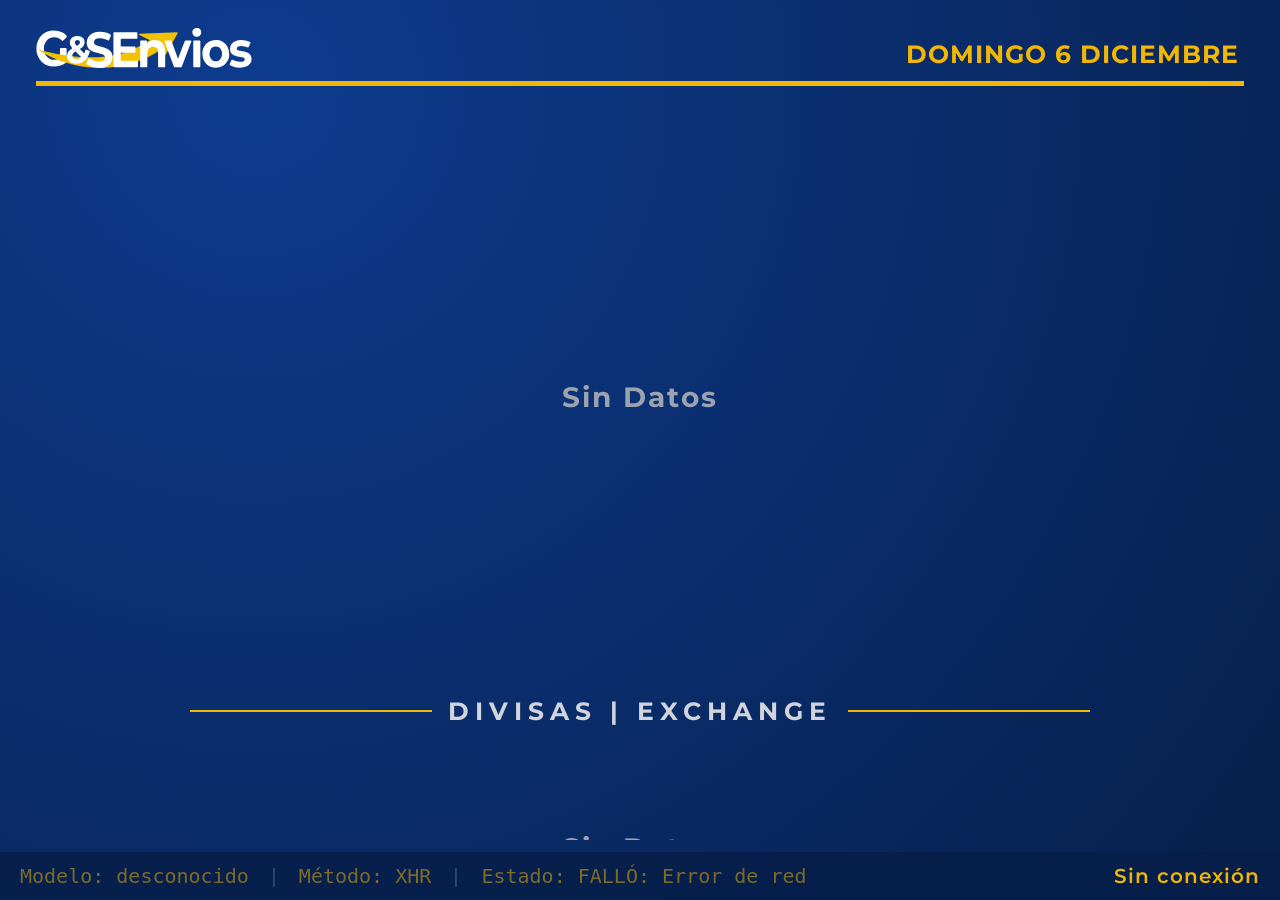
==== commit fd44136c: "fix: ajust countries grid and logo size" ====
--- a/index.html
+++ b/index.html
@@ -106,10 +106,10 @@
 		}
 
 		.logo {
-			height: 32px;
+			height: 40px;
 			width: auto;
 			float: left;
-			margin-top: 14px;
+			margin-top: 6px;
 			margin-right: 14px;
 			display: block;
 		}
@@ -133,7 +133,7 @@
 
 		.shipments-section {
 			width: 100%;
-			height: 80%;
+			height: 78%;
 			overflow: hidden;
 			position: relative;
 		}
@@ -210,7 +210,7 @@
 			float: left;
 			width: 31.5%;
 			margin-right: 2.75%;
-			margin-bottom: 2%;
+			margin-bottom: 1.5%;
 			background: #0D3B8E;
 			background: -webkit-linear-gradient(135deg, #0D3B8E, #071F4A);
 			background: linear-gradient(135deg, #0D3B8E, #071F4A);
